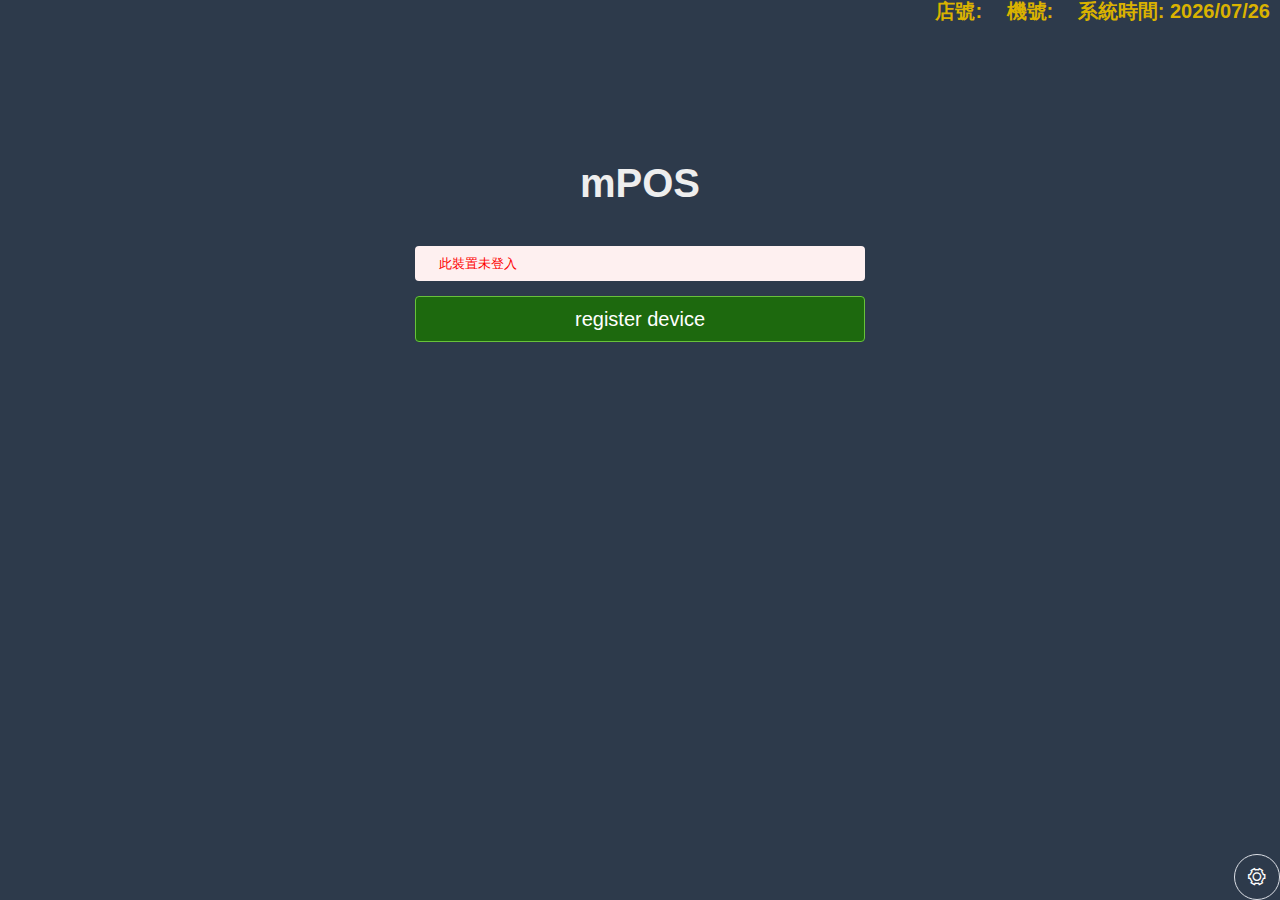
==== index.html @ 268c235b "demo" ====
<!DOCTYPE html><html><head><meta charset=utf-8><meta http-equiv=X-UA-Compatible content="IE=edge,chrome=1"><meta name=viewport content="width=device-width,initial-scale=1,maximum-scale=1,user-scalable=no"><meta name=apple-mobile-web-app-capable content=yes><!--[if IE]><link rel="icon" href="favicon.ico"><![endif]--><title>TK3C MPOS</title><link href=static/css/chunk-libs.3dfb7769.css rel=stylesheet><link href=static/css/app.c32b060f.css rel=stylesheet><link rel=icon type=image/png sizes=32x32 href=img/icons/favicon-32x32.png><link rel=icon type=image/png sizes=16x16 href=img/icons/favicon-16x16.png><link rel=manifest href=manifest.json><meta name=theme-color content=#F8E71C><meta name=apple-mobile-web-app-capable content=no><meta name=apple-mobile-web-app-status-bar-style content=default><meta name=apple-mobile-web-app-title content="TK3C MPOS"><link rel=apple-touch-icon href=img/icons/apple-touch-icon-152x152.png><link rel=mask-icon href=img/icons/safari-pinned-tab.svg color=#F8E71C><meta name=msapplication-TileImage content=img/icons/msapplication-icon-144x144.png><meta name=msapplication-TileColor content=#000000></head><body><noscript><strong>We're sorry but TK3C MPOS doesn't work properly without JavaScript enabled. Please enable it to continue.</strong></noscript><div id=app></div><script src=static/js/chunk-elementUI.c408955e.js></script><script src=static/js/chunk-libs.82a804ca.js></script><script>(function(e){function n(n){for(var r,c,o=n[0],f=n[1],i=n[2],l=0,d=[];l<o.length;l++)c=o[l],u[c]&&d.push(u[c][0]),u[c]=0;for(r in f)Object.prototype.hasOwnProperty.call(f,r)&&(e[r]=f[r]);h&&h(n);while(d.length)d.shift()();return a.push.apply(a,i||[]),t()}function t(){for(var e,n=0;n<a.length;n++){for(var t=a[n],r=!0,c=1;c<t.length;c++){var o=t[c];0!==u[o]&&(r=!1)}r&&(a.splice(n--,1),e=f(f.s=t[0]))}return e}var r={},c={runtime:0},u={runtime:0},a=[];function o(e){return f.p+"static/js/"+({}[e]||e)+"."+{"chunk-1e8ed4be":"908877ef","chunk-2d0c972d":"7851d808","chunk-2d0cf320":"bdb2e9e8","chunk-3f40731a":"87a28462","chunk-6bc7cb07":"488c88ab","chunk-2f77253a":"667ce3bc","chunk-83af99f8":"3a888f91","chunk-6e2d60a3":"780af828","chunk-7b13abc5":"57fc0758","chunk-816f40c0":"589bf404","chunk-a32311b6":"ce398736"}[e]+".js"}function f(n){if(r[n])return r[n].exports;var t=r[n]={i:n,l:!1,exports:{}};return e[n].call(t.exports,t,t.exports,f),t.l=!0,t.exports}f.e=function(e){var n=[],t={"chunk-1e8ed4be":1,"chunk-3f40731a":1,"chunk-2f77253a":1,"chunk-83af99f8":1,"chunk-6e2d60a3":1,"chunk-7b13abc5":1,"chunk-816f40c0":1,"chunk-a32311b6":1};c[e]?n.push(c[e]):0!==c[e]&&t[e]&&n.push(c[e]=new Promise((function(n,t){for(var r="static/css/"+({}[e]||e)+"."+{"chunk-1e8ed4be":"e9c444e3","chunk-2d0c972d":"31d6cfe0","chunk-2d0cf320":"31d6cfe0","chunk-3f40731a":"48b7a02b","chunk-6bc7cb07":"31d6cfe0","chunk-2f77253a":"f7015b2d","chunk-83af99f8":"bd5e86aa","chunk-6e2d60a3":"e1b397c4","chunk-7b13abc5":"ceae7b92","chunk-816f40c0":"244c1237","chunk-a32311b6":"8e192983"}[e]+".css",u=f.p+r,a=document.getElementsByTagName("link"),o=0;o<a.length;o++){var i=a[o],l=i.getAttribute("data-href")||i.getAttribute("href");if("stylesheet"===i.rel&&(l===r||l===u))return n()}var d=document.getElementsByTagName("style");for(o=0;o<d.length;o++){i=d[o],l=i.getAttribute("data-href");if(l===r||l===u)return n()}var h=document.createElement("link");h.rel="stylesheet",h.type="text/css",h.onload=n,h.onerror=function(n){var r=n&&n.target&&n.target.src||u,a=new Error("Loading CSS chunk "+e+" failed.\n("+r+")");a.code="CSS_CHUNK_LOAD_FAILED",a.request=r,delete c[e],h.parentNode.removeChild(h),t(a)},h.href=u;var s=document.getElementsByTagName("head")[0];s.appendChild(h)})).then((function(){c[e]=0})));var r=u[e];if(0!==r)if(r)n.push(r[2]);else{var a=new Promise((function(n,t){r=u[e]=[n,t]}));n.push(r[2]=a);var i,l=document.createElement("script");l.charset="utf-8",l.timeout=120,f.nc&&l.setAttribute("nonce",f.nc),l.src=o(e),i=function(n){l.onerror=l.onload=null,clearTimeout(d);var t=u[e];if(0!==t){if(t){var r=n&&("load"===n.type?"missing":n.type),c=n&&n.target&&n.target.src,a=new Error("Loading chunk "+e+" failed.\n("+r+": "+c+")");a.type=r,a.request=c,t[1](a)}u[e]=void 0}};var d=setTimeout((function(){i({type:"timeout",target:l})}),12e4);l.onerror=l.onload=i,document.head.appendChild(l)}return Promise.all(n)},f.m=e,f.c=r,f.d=function(e,n,t){f.o(e,n)||Object.defineProperty(e,n,{enumerable:!0,get:t})},f.r=function(e){"undefined"!==typeof Symbol&&Symbol.toStringTag&&Object.defineProperty(e,Symbol.toStringTag,{value:"Module"}),Object.defineProperty(e,"__esModule",{value:!0})},f.t=function(e,n){if(1&n&&(e=f(e)),8&n)return e;if(4&n&&"object"===typeof e&&e&&e.__esModule)return e;var t=Object.create(null);if(f.r(t),Object.defineProperty(t,"default",{enumerable:!0,value:e}),2&n&&"string"!=typeof e)for(var r in e)f.d(t,r,function(n){return e[n]}.bind(null,r));return t},f.n=function(e){var n=e&&e.__esModule?function(){return e["default"]}:function(){return e};return f.d(n,"a",n),n},f.o=function(e,n){return Object.prototype.hasOwnProperty.call(e,n)},f.p="",f.oe=function(e){throw console.error(e),e};var i=window["webpackJsonp"]=window["webpackJsonp"]||[],l=i.push.bind(i);i.push=n,i=i.slice();for(var d=0;d<i.length;d++)n(i[d]);var h=l;t()})([]);</script><script src=static/js/app.5f40a90c.js></script></body></html>
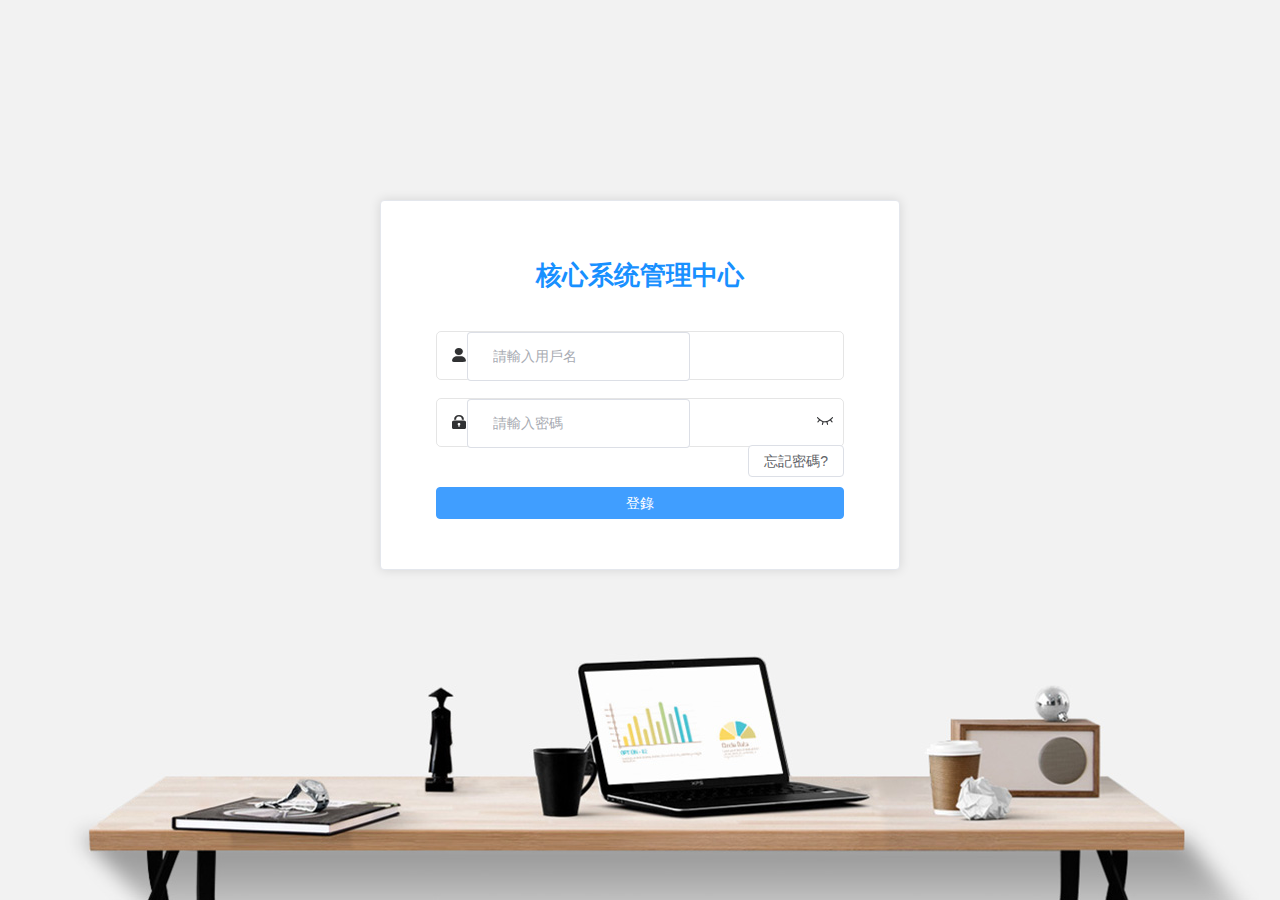
==== commit 3936b226: "no message" ====
--- a/index.html
+++ b/index.html
@@ -1 +1,20 @@
-<!DOCTYPE html><html><head><meta charset=utf-8><meta http-equiv=X-UA-Compatible content="IE=edge,chrome=1"><meta name=viewport content="width=device-width,initial-scale=1,maximum-scale=1,user-scalable=no"><meta name=apple-mobile-web-app-capable content=yes><!--[if IE]><link rel="icon" href="favicon.ico"><![endif]--><title>TK3C MPOS</title><link href=static/css/chunk-libs.3dfb7769.css rel=stylesheet><link href=static/css/app.c32b060f.css rel=stylesheet><link rel=icon type=image/png sizes=32x32 href=img/icons/favicon-32x32.png><link rel=icon type=image/png sizes=16x16 href=img/icons/favicon-16x16.png><link rel=manifest href=manifest.json><meta name=theme-color content=#F8E71C><meta name=apple-mobile-web-app-capable content=no><meta name=apple-mobile-web-app-status-bar-style content=default><meta name=apple-mobile-web-app-title content="TK3C MPOS"><link rel=apple-touch-icon href=img/icons/apple-touch-icon-152x152.png><link rel=mask-icon href=img/icons/safari-pinned-tab.svg color=#F8E71C><meta name=msapplication-TileImage content=img/icons/msapplication-icon-144x144.png><meta name=msapplication-TileColor content=#000000></head><body><noscript><strong>We're sorry but TK3C MPOS doesn't work properly without JavaScript enabled. Please enable it to continue.</strong></noscript><div id=app></div><script src=static/js/chunk-elementUI.c408955e.js></script><script src=static/js/chunk-libs.82a804ca.js></script><script>(function(e){function n(n){for(var r,c,o=n[0],f=n[1],i=n[2],l=0,d=[];l<o.length;l++)c=o[l],u[c]&&d.push(u[c][0]),u[c]=0;for(r in f)Object.prototype.hasOwnProperty.call(f,r)&&(e[r]=f[r]);h&&h(n);while(d.length)d.shift()();return a.push.apply(a,i||[]),t()}function t(){for(var e,n=0;n<a.length;n++){for(var t=a[n],r=!0,c=1;c<t.length;c++){var o=t[c];0!==u[o]&&(r=!1)}r&&(a.splice(n--,1),e=f(f.s=t[0]))}return e}var r={},c={runtime:0},u={runtime:0},a=[];function o(e){return f.p+"static/js/"+({}[e]||e)+"."+{"chunk-1e8ed4be":"908877ef","chunk-2d0c972d":"7851d808","chunk-2d0cf320":"bdb2e9e8","chunk-3f40731a":"87a28462","chunk-6bc7cb07":"488c88ab","chunk-2f77253a":"667ce3bc","chunk-83af99f8":"3a888f91","chunk-6e2d60a3":"780af828","chunk-7b13abc5":"57fc0758","chunk-816f40c0":"589bf404","chunk-a32311b6":"ce398736"}[e]+".js"}function f(n){if(r[n])return r[n].exports;var t=r[n]={i:n,l:!1,exports:{}};return e[n].call(t.exports,t,t.exports,f),t.l=!0,t.exports}f.e=function(e){var n=[],t={"chunk-1e8ed4be":1,"chunk-3f40731a":1,"chunk-2f77253a":1,"chunk-83af99f8":1,"chunk-6e2d60a3":1,"chunk-7b13abc5":1,"chunk-816f40c0":1,"chunk-a32311b6":1};c[e]?n.push(c[e]):0!==c[e]&&t[e]&&n.push(c[e]=new Promise((function(n,t){for(var r="static/css/"+({}[e]||e)+"."+{"chunk-1e8ed4be":"e9c444e3","chunk-2d0c972d":"31d6cfe0","chunk-2d0cf320":"31d6cfe0","chunk-3f40731a":"48b7a02b","chunk-6bc7cb07":"31d6cfe0","chunk-2f77253a":"f7015b2d","chunk-83af99f8":"bd5e86aa","chunk-6e2d60a3":"e1b397c4","chunk-7b13abc5":"ceae7b92","chunk-816f40c0":"244c1237","chunk-a32311b6":"8e192983"}[e]+".css",u=f.p+r,a=document.getElementsByTagName("link"),o=0;o<a.length;o++){var i=a[o],l=i.getAttribute("data-href")||i.getAttribute("href");if("stylesheet"===i.rel&&(l===r||l===u))return n()}var d=document.getElementsByTagName("style");for(o=0;o<d.length;o++){i=d[o],l=i.getAttribute("data-href");if(l===r||l===u)return n()}var h=document.createElement("link");h.rel="stylesheet",h.type="text/css",h.onload=n,h.onerror=function(n){var r=n&&n.target&&n.target.src||u,a=new Error("Loading CSS chunk "+e+" failed.\n("+r+")");a.code="CSS_CHUNK_LOAD_FAILED",a.request=r,delete c[e],h.parentNode.removeChild(h),t(a)},h.href=u;var s=document.getElementsByTagName("head")[0];s.appendChild(h)})).then((function(){c[e]=0})));var r=u[e];if(0!==r)if(r)n.push(r[2]);else{var a=new Promise((function(n,t){r=u[e]=[n,t]}));n.push(r[2]=a);var i,l=document.createElement("script");l.charset="utf-8",l.timeout=120,f.nc&&l.setAttribute("nonce",f.nc),l.src=o(e),i=function(n){l.onerror=l.onload=null,clearTimeout(d);var t=u[e];if(0!==t){if(t){var r=n&&("load"===n.type?"missing":n.type),c=n&&n.target&&n.target.src,a=new Error("Loading chunk "+e+" failed.\n("+r+": "+c+")");a.type=r,a.request=c,t[1](a)}u[e]=void 0}};var d=setTimeout((function(){i({type:"timeout",target:l})}),12e4);l.onerror=l.onload=i,document.head.appendChild(l)}return Promise.all(n)},f.m=e,f.c=r,f.d=function(e,n,t){f.o(e,n)||Object.defineProperty(e,n,{enumerable:!0,get:t})},f.r=function(e){"undefined"!==typeof Symbol&&Symbol.toStringTag&&Object.defineProperty(e,Symbol.toStringTag,{value:"Module"}),Object.defineProperty(e,"__esModule",{value:!0})},f.t=function(e,n){if(1&n&&(e=f(e)),8&n)return e;if(4&n&&"object"===typeof e&&e&&e.__esModule)return e;var t=Object.create(null);if(f.r(t),Object.defineProperty(t,"default",{enumerable:!0,value:e}),2&n&&"string"!=typeof e)for(var r in e)f.d(t,r,function(n){return e[n]}.bind(null,r));return t},f.n=function(e){var n=e&&e.__esModule?function(){return e["default"]}:function(){return e};return f.d(n,"a",n),n},f.o=function(e,n){return Object.prototype.hasOwnProperty.call(e,n)},f.p="",f.oe=function(e){throw console.error(e),e};var i=window["webpackJsonp"]=window["webpackJsonp"]||[],l=i.push.bind(i);i.push=n,i=i.slice();for(var d=0;d<i.length;d++)n(i[d]);var h=l;t()})([]);</script><script src=static/js/app.5f40a90c.js></script></body></html>+<!DOCTYPE html>
+<html lang="en">
+
+<head>
+  <meta charset="UTF-8" />
+  <!--<link rel="icon" href="/a2logo-header.svg" />-->
+  <meta name="viewport" content="width=device-width, initial-scale=1.0" />
+  <title>loadnin-admin-new</title>
+  <script type="module" crossorigin src="/assets/index.902c86f0.js"></script>
+  <link rel="modulepreload" href="/assets/vendor.f4efebb8.js">
+  <link rel="stylesheet" href="/assets/vendor.1799870c.css">
+  <link rel="stylesheet" href="/assets/index.bd991da4.css">
+</head>
+
+<body>
+  <div id="app"></div>
+  
+</body>
+
+</html>--- a/assets/vendor.1799870c.css
+++ b/assets/vendor.1799870c.css
@@ -0,0 +1 @@
+@-webkit-keyframes JQzoomIn-71bb3e72{0%{opacity:0;-webkit-transform:scale3d(.3,.3,.3);transform:scale3d(.3,.3,.3)}50%{opacity:1}}@keyframes JQzoomIn-71bb3e72{0%{opacity:0;-webkit-transform:scale3d(.3,.3,.3);transform:scale3d(.3,.3,.3)}50%{opacity:1}}.JQ-zoomIn[data-v-71bb3e72]{-webkit-animation-name:JQzoomIn-71bb3e72;animation-name:JQzoomIn-71bb3e72}.JQ-masklayer[data-v-71bb3e72]{position:fixed;left:0;top:0;width:100%;height:100%;z-index:12;background-color:#0009;-webkit-animation-duration:.6s;animation-duration:.6s;-webkit-animation-fill-mode:both;animation-fill-mode:both}.JQ-masklayer__slot[data-v-71bb3e72]{display:flex;align-items:center;justify-content:center;height:100%;color:#fff}.JQ-transparent[data-v-71bb3e72]{background:transparent}
--- a/assets/index.bd991da4.css
+++ b/assets/index.bd991da4.css
@@ -0,0 +1 @@
+.app-main[data-v-1fefe2aa]{padding:10px;position:relative;overflow:hidden}.show-tag-view[data-v-1fefe2aa]{height:calc(100vh - 53px)!important}.fixed-header+.app-main[data-v-1fefe2aa]{padding-top:50px}.el-popup-parent--hidden .fixed-header{padding-right:15px}.app-breadcrumb.el-breadcrumb[data-v-3713f3c6]{display:inline-block;font-size:14px;line-height:50px;margin-left:8px}.app-breadcrumb.el-breadcrumb .no-redirect[data-v-3713f3c6]{color:#97a8be;cursor:text}.hamburger[data-v-7097bf7e]{display:inline-block;vertical-align:middle;width:20px;height:20px}.hamburger.is-active[data-v-7097bf7e]{transform:rotate(180deg)}.screenfull-svg[data-v-1bf4a934]{display:inline-block;cursor:pointer;fill:#5a5e66;width:20px;height:20px;vertical-align:10px}.title{font-size:14px}.el-badge__content.is-fixed{position:absolute;top:10px!important;right:10px;-webkit-transform:translateY(-50%) translateX(100%);transform:translateY(-50%) translate(100%)}.el-drawer{line-height:10px!important}.navbar[data-v-4b51cf7c]{height:50px;overflow:hidden;position:relative;background:#fff;box-shadow:0 1px 4px #00152914}.navbar .hamburger-container[data-v-4b51cf7c]{line-height:46px;height:100%;float:left;cursor:pointer;transition:background .3s;-webkit-tap-highlight-color:transparent}.navbar .hamburger-container[data-v-4b51cf7c]:hover{background:rgba(0,0,0,.025)}.navbar .breadcrumb-container[data-v-4b51cf7c]{float:left}.navbar .right-menu[data-v-4b51cf7c]{float:right;height:100%;line-height:50px}.navbar .right-menu[data-v-4b51cf7c]:focus{outline:none}.navbar .right-menu .right-menu-item[data-v-4b51cf7c]{display:inline-block;padding:0 10px;height:100%;font-size:18px;color:#5a5e66;vertical-align:text-bottom}.navbar .right-menu .right-menu-item.hover-effect[data-v-4b51cf7c]{cursor:pointer;transition:background .3s}.navbar .right-menu .right-menu-item.hover-effect[data-v-4b51cf7c]:hover{background:rgba(0,0,0,.025)}.navbar .right-menu .avatar-container[data-v-4b51cf7c]{margin-right:30px}.navbar .right-menu .avatar-container .avatar-wrapper[data-v-4b51cf7c]{margin-top:12px;position:relative}.navbar .right-menu .avatar-container .avatar-wrapper .user-avatar[data-v-4b51cf7c]{cursor:pointer;width:25px;height:25px;border-radius:10px}.navbar .right-menu .avatar-container .avatar-wrapper .el-icon-caret-bottom[data-v-4b51cf7c]{cursor:pointer;position:absolute;right:-20px;top:20px;font-size:12px}.tags-view-container[data-v-27ec3583]{height:32px;width:100%;background:#fff;border-bottom:1px solid #d8dce5;box-shadow:0 1px 3px #0000001f,0 0 3px #0000000a}.tags-view-container .tags-view-wrapper .tags-view-item[data-v-27ec3583]{display:inline-block;position:relative;cursor:pointer;height:27px;line-height:26px;border:1px solid #d8dce5;color:#495060;background:#fff;padding:0 8px;font-size:12px;margin-left:5px;margin-top:3px}.tags-view-container .tags-view-wrapper .tags-view-item[data-v-27ec3583]:first-of-type{margin-left:10px}.tags-view-container .tags-view-wrapper .tags-view-item[data-v-27ec3583]:last-of-type{margin-right:15px}.tags-view-container .tags-view-wrapper .tags-view-item.active[data-v-27ec3583]{background-color:#044da8;color:#fff;border-color:#044da8}.tags-view-container .tags-view-wrapper .tags-view-item.active[data-v-27ec3583]:before{content:"";background:#fff;display:inline-block;width:8px;height:8px;border-radius:50%;position:relative;margin-right:2px}.tags-view-container .contextmenu[data-v-27ec3583]{margin:0;background:#fff;z-index:3000;position:absolute;list-style-type:none;padding:5px 0;border-radius:4px;font-size:12px;font-weight:400;color:#333;box-shadow:2px 2px 3px #0000004d}.tags-view-container .contextmenu li[data-v-27ec3583]{margin:0;padding:7px 16px;cursor:pointer}.tags-view-container .contextmenu li[data-v-27ec3583]:hover{background:#eee}.tags-view-wrapper .tags-view-item{border-radius:3px}.tags-view-wrapper .tags-view-item .el-icon-close{border-radius:6px;width:12px;height:12px;transition:all .3s cubic-bezier(.645,.045,.355,1);transform-origin:100% 50%;vertical-align:-2px}.tags-view-wrapper .tags-view-item .el-icon-close:hover{background-color:#b4bccc;color:#fff}.sidebarLogoFade-enter-active[data-v-70312abb]{transition:opacity 1.5s}.sidebarLogoFade-enter[data-v-70312abb],.sidebarLogoFade-leave-to[data-v-70312abb]{opacity:0}.sidebar-logo-container[data-v-70312abb]{position:relative;width:100%;height:50px;line-height:50px;background:#2b2f3a;text-align:center;overflow:hidden}.sidebar-logo-container .sidebar-logo-link[data-v-70312abb]{height:100%;width:100%}.sidebar-logo-container .sidebar-logo-link .sidebar-logo[data-v-70312abb]{width:32px;height:32px;vertical-align:middle;margin-right:12px}.sidebar-logo-container .sidebar-logo-link .sidebar-title[data-v-70312abb]{display:inline-block;margin:0;color:#fff;font-weight:600;line-height:50px;font-size:18px;font-family:Avenir,Helvetica Neue,Arial,Helvetica,sans-serif;vertical-align:middle}.sidebar-logo-container.collapse .sidebar-logo[data-v-70312abb]{margin-right:0}.sub-el-icon[data-v-75ede6bf]{color:currentColor;width:1em;height:1em}:export{menuText:#bfcbd9;menuActiveText:#409eff;subMenuActiveText:#f4f4f5;menuBg:#304156;menuHover:#263445;subMenuBg:#1f2d3d;subMenuHover:#001528;sideBarWidth:210px}.lock-container[data-v-3c634023]{min-height:100%;width:100%;overflow:hidden;background-image:url(/assets/lock-back.908d4a42.jpg);background-repeat:no-repeat;background-size:100% 100%;-moz-background-size:100% 100%}.lock-container .lock-form[data-v-3c634023]{position:relative;width:520px;max-width:100%;padding:300px 35px 0;margin:0 auto;overflow:hidden}.lock-container .lock-form .title[data-v-3c634023]{color:#fff;font-size:22px;font-weight:700}.header[data-v-68b29a1a]{width:100%;padding:0 10px;box-sizing:border-box;background:#fff;display:flex;border-bottom:1px solid #d8dce5;box-shadow:0 1px 3px #0000001f,0 0 3px #0000000a}.el-form-item[data-v-68b29a1a]{margin:10px 10px 10px 0!important}.formBox form[data-v-68b29a1a]{min-width:1240px}.hamburger-container[data-v-68b29a1a]{line-height:46px;height:100%;float:left;cursor:pointer;transition:"background" .3s;-webkit-tap-highlight-color:transparent}.hamburger-container[data-v-68b29a1a]:hover{background:rgba(0,0,0,.025)}[data-v-0a8a09b4]:export{menuText:#bfcbd9;menuActiveText:#409eff;subMenuActiveText:#f4f4f5;menuBg:#304156;menuHover:#263445;subMenuBg:#1f2d3d;subMenuHover:#001528;sideBarWidth:210px}.app-wrapper[data-v-0a8a09b4]{position:relative;height:100%;width:100%}.app-wrapper[data-v-0a8a09b4]:after{content:"";display:table;clear:both}.app-wrapper.mobile.openSidebar[data-v-0a8a09b4]{position:fixed;top:0}.drawer-bg[data-v-0a8a09b4]{background:#000;opacity:.3;width:100%;top:0;height:100%;position:absolute;z-index:999}.fixed-header[data-v-0a8a09b4]{position:fixed;top:0;right:0;z-index:9;width:calc(100% - 210px);transition:width .28s}.hideSidebar .fixed-header[data-v-0a8a09b4]{width:calc(100% - 54px)}.mobile .fixed-header[data-v-0a8a09b4]{width:100%}/*! normalize.css v8.0.1 | MIT License | github.com/necolas/normalize.css */html{line-height:1.15;-webkit-text-size-adjust:100%}body{margin:0}main{display:block}h1{font-size:2em;margin:.67em 0}hr{box-sizing:content-box;height:0;overflow:visible}pre{font-family:monospace,monospace;font-size:1em}a{background-color:transparent}abbr[title]{border-bottom:none;text-decoration:underline;text-decoration:underline dotted}b,strong{font-weight:bolder}code,kbd,samp{font-family:monospace,monospace;font-size:1em}small{font-size:80%}sub,sup{font-size:75%;line-height:0;position:relative;vertical-align:baseline}sub{bottom:-.25em}sup{top:-.5em}img{border-style:none}button,input,optgroup,select,textarea{font-family:inherit;font-size:100%;line-height:1.15;margin:0}button,input{overflow:visible}button,select{text-transform:none}button,[type=button],[type=reset],[type=submit]{-webkit-appearance:button}button::-moz-focus-inner,[type=button]::-moz-focus-inner,[type=reset]::-moz-focus-inner,[type=submit]::-moz-focus-inner{border-style:none;padding:0}button:-moz-focusring,[type=button]:-moz-focusring,[type=reset]:-moz-focusring,[type=submit]:-moz-focusring{outline:1px dotted ButtonText}fieldset{padding:.35em .75em .625em}legend{box-sizing:border-box;color:inherit;display:table;max-width:100%;padding:0;white-space:normal}progress{vertical-align:baseline}textarea{overflow:auto}[type=checkbox],[type=radio]{box-sizing:border-box;padding:0}[type=number]::-webkit-inner-spin-button,[type=number]::-webkit-outer-spin-button{height:auto}[type=search]{-webkit-appearance:textfield;outline-offset:-2px}[type=search]::-webkit-search-decoration{-webkit-appearance:none}::-webkit-file-upload-button{-webkit-appearance:button;font:inherit}details{display:block}summary{display:list-item}template{display:none}[hidden]{display:none}#nprogress{pointer-events:none}#nprogress .bar{background:#29d;position:fixed;z-index:1031;top:0;left:0;width:100%;height:2px}#nprogress .peg{display:block;position:absolute;right:0px;width:100px;height:100%;box-shadow:0 0 10px #29d,0 0 5px #29d;opacity:1;-webkit-transform:rotate(3deg) translate(0px,-4px);-ms-transform:rotate(3deg) translate(0px,-4px);transform:rotate(3deg) translateY(-4px)}#nprogress .spinner{display:block;position:fixed;z-index:1031;top:15px;right:15px}#nprogress .spinner-icon{width:18px;height:18px;box-sizing:border-box;border:solid 2px transparent;border-top-color:#29d;border-left-color:#29d;border-radius:50%;-webkit-animation:nprogress-spinner .4s linear infinite;animation:nprogress-spinner .4s linear infinite}.nprogress-custom-parent{overflow:hidden;position:relative}.nprogress-custom-parent #nprogress .spinner,.nprogress-custom-parent #nprogress .bar{position:absolute}@-webkit-keyframes nprogress-spinner{0%{-webkit-transform:rotate(0deg)}to{-webkit-transform:rotate(360deg)}}@keyframes nprogress-spinner{0%{transform:rotate(0)}to{transform:rotate(360deg)}}:export{menuText:#bfcbd9;menuActiveText:#409eff;subMenuActiveText:#f4f4f5;menuBg:#304156;menuHover:#263445;subMenuBg:#1f2d3d;subMenuHover:#001528;sideBarWidth:210px}.fade-enter-active,.fade-leave-active{transition:opacity .28s}.fade-enter,.fade-leave-active{opacity:0}.fade-transform-leave-active,.fade-transform-enter-active{transition:all .5s}.fade-transform-enter{opacity:0;transform:translate(-30px)}.fade-transform-leave-to{opacity:0;transform:translate(30px)}.breadcrumb-enter-active,.breadcrumb-leave-active{transition:all .5s}.breadcrumb-enter,.breadcrumb-leave-active{opacity:0;transform:translate(20px)}.breadcrumb-move{transition:all .5s}.breadcrumb-leave-active{position:absolute}#app .main-container{min-height:100%;transition:margin-left .28s;margin-left:210px;position:relative}#app .sidebar-container{transition:width .28s;width:210px!important;background-color:#304156;height:100%;position:fixed;font-size:0px;top:0;bottom:0;left:0;z-index:1001;overflow:hidden}#app .sidebar-container .horizontal-collapse-transition{transition:0s width ease-in-out,0s padding-left ease-in-out,0s padding-right ease-in-out}#app .sidebar-container .scrollbar-wrapper{overflow-x:hidden!important}#app .sidebar-container .el-scrollbar__bar.is-vertical{right:0px}#app .sidebar-container .el-scrollbar{height:100%}#app .sidebar-container.has-logo .el-scrollbar{height:calc(100% - 50px)}#app .sidebar-container .is-horizontal{display:none}#app .sidebar-container a{display:inline-block;width:100%;overflow:hidden}#app .sidebar-container .svg-icon{margin-right:16px}#app .sidebar-container .sub-el-icon{margin-right:12px;margin-left:-5px}#app .sidebar-container .el-menu{border:none;height:100%;width:100%!important}#app .sidebar-container .submenu-title-noDropdown:hover,#app .sidebar-container .el-submenu__title:hover{background-color:#263445!important}#app .sidebar-container .is-active>.el-submenu__title{color:#f4f4f5!important}#app .sidebar-container .nest-menu .el-submenu>.el-submenu__title,#app .sidebar-container .el-submenu .el-menu-item{min-width:210px!important;background-color:#1f2d3d!important}#app .sidebar-container .nest-menu .el-submenu>.el-submenu__title:hover,#app .sidebar-container .el-submenu .el-menu-item:hover{background-color:#001528!important}#app .hideSidebar .sidebar-container{width:54px!important}#app .hideSidebar .main-container{margin-left:54px}#app .hideSidebar .submenu-title-noDropdown{padding:0 0 0 20px!important;position:relative}#app .hideSidebar .el-submenu{overflow:hidden}#app .hideSidebar .el-submenu>.el-submenu__title{padding:0!important}#app .hideSidebar .el-submenu>.el-submenu__title .svg-icon{margin-left:20px}#app .hideSidebar .el-submenu>.el-submenu__title .sub-el-icon{margin-left:19px}#app .hideSidebar .el-submenu>.el-submenu__title .el-submenu__icon-arrow{display:none}#app .hideSidebar .el-menu--collapse .menu-title{height:0;width:0;overflow:hidden;visibility:hidden;display:inline-block}#app .el-menu--collapse .el-menu .el-submenu{min-width:210px!important}#app .el-menu-item .el-menu-tooltip__trigger{padding:20px 0 0 20px}#app .mobile .main-container{margin-left:0}#app .mobile .sidebar-container{transition:transform .28s;width:210px!important}#app .mobile.hideSidebar .sidebar-container{pointer-events:none;transition-duration:.3s;transform:translate(-210px)}#app .withoutAnimation .main-container,#app .withoutAnimation .sidebar-container{transition:none}.el-menu--vertical>.el-menu .svg-icon{margin-right:16px}.el-menu--vertical>.el-menu .sub-el-icon{margin-right:12px;margin-left:-5px}.el-menu--vertical .nest-menu .el-submenu>.el-submenu__title:hover,.el-menu--vertical .el-menu-item:hover{background-color:#263445!important}.el-menu--vertical>.el-menu--popup{max-height:100vh;overflow-y:auto}.el-menu--vertical>.el-menu--popup::-webkit-scrollbar-track-piece{background:#d3dce6}.el-menu--vertical>.el-menu--popup::-webkit-scrollbar{width:6px}.el-menu--vertical>.el-menu--popup::-webkit-scrollbar-thumb{background:#99a9bf;border-radius:20px}.marginTop10{margin-top:10px}.aTable th{background-color:#73b5fa!important;font-weight:900;color:#fff;font-size:18px}.aTable .row td{background-color:#f5f7fa!important}body{height:100%;-moz-osx-font-smoothing:grayscale;-webkit-font-smoothing:antialiased;text-rendering:optimizeLegibility;font-family:Helvetica Neue,Helvetica,PingFang SC,Hiragino Sans GB,Microsoft YaHei,Arial,sans-serif}label{font-weight:700}html{height:100%;box-sizing:border-box}#app{height:100%}*,*:before,*:after{box-sizing:inherit}a:focus,a:active{outline:none}a,a:focus,a:hover{cursor:pointer;color:inherit;text-decoration:none}div:focus{outline:none}.clearfix:after{visibility:hidden;display:block;font-size:0;content:" ";clear:both;height:0}.app-container{padding:20px}.cust-content{border:1px solid #eee;overflow:hidden;padding:0!important;margin:10px 0;display:flex;display:-webkit-flex;flex-flow:row wrap;flex:1}.cust-content .cust-prop{display:flex;display:-webkit-flex;align-items:center;justify-content:center;color:#666;min-height:35px;font-size:13px;font-weight:700;border-right:1px solid #eee;border-bottom:1px solid #eee;background-color:#f9f9f9;padding:10px}.cust-content .cust-info{display:flex;display:-webkit-flex;align-items:center;text-align:left;color:#666;font-size:13px;min-height:35px;border-right:1px solid #eee;border-bottom:1px solid #eee;padding:10px}:root{--el-color-white:#ffffff;--el-color-black:#000000;--el-color-primary-rgb:64,158,255;--el-color-success-rgb:103,194,58;--el-color-warning-rgb:230,162,60;--el-color-danger-rgb:245,108,108;--el-color-error-rgb:245,108,108;--el-color-info-rgb:144,147,153;--el-font-size-extra-large:20px;--el-font-size-large:18px;--el-font-size-medium:16px;--el-font-size-base:14px;--el-font-size-small:13px;--el-font-size-extra-small:12px;--el-font-family:"Helvetica Neue",Helvetica,"PingFang SC","Hiragino Sans GB","Microsoft YaHei","\5fae\8f6f\96c5\9ed1",Arial,sans-serif;--el-font-weight-primary:500;--el-font-line-height-primary:24px;--el-index-normal:1;--el-index-top:1000;--el-index-popper:2000;--el-border-radius-base:4px;--el-border-radius-small:2px;--el-border-radius-round:20px;--el-border-radius-circle:100%;--el-transition-duration:.3s;--el-transition-duration-fast:.2s;--el-transition-function-ease-in-out-bezier:cubic-bezier(.645, .045, .355, 1);--el-transition-function-fast-bezier:cubic-bezier(.23, 1, .32, 1);--el-transition-all:all var(--el-transition-duration) var(--el-transition-function-ease-in-out-bezier);--el-transition-fade:opacity var(--el-transition-duration) var(--el-transition-function-fast-bezier);--el-transition-md-fade:transform var(--el-transition-duration) var(--el-transition-function-fast-bezier),opacity var(--el-transition-duration) var(--el-transition-function-fast-bezier);--el-transition-fade-linear:opacity var(--el-transition-duration-fast) linear;--el-transition-border:border-color var(--el-transition-duration-fast) var(--el-transition-function-ease-in-out-bezier);--el-transition-box-shadow:box-shadow var(--el-transition-duration-fast) var(--el-transition-function-ease-in-out-bezier);--el-transition-color:color var(--el-transition-duration-fast) var(--el-transition-function-ease-in-out-bezier);--el-component-size-large:40px;--el-component-size:32px;--el-component-size-small:24px}:root{color-scheme:light;--el-color-white:#ffffff;--el-color-black:#000000;--el-color-primary:#409eff;--el-color-primary-light-3:#79bbff;--el-color-primary-light-5:#a0cfff;--el-color-primary-light-7:#c6e2ff;--el-color-primary-light-8:#d9ecff;--el-color-primary-light-9:#ecf5ff;--el-color-primary-dark-2:#337ecc;--el-color-success:#67c23a;--el-color-success-light-3:#95d475;--el-color-success-light-5:#b3e19d;--el-color-success-light-7:#d1edc4;--el-color-success-light-8:#e1f3d8;--el-color-success-light-9:#f0f9eb;--el-color-success-dark-2:#529b2e;--el-color-warning:#e6a23c;--el-color-warning-light-3:#eebe77;--el-color-warning-light-5:#f3d19e;--el-color-warning-light-7:#f8e3c5;--el-color-warning-light-8:#faecd8;--el-color-warning-light-9:#fdf6ec;--el-color-warning-dark-2:#b88230;--el-color-danger:#f56c6c;--el-color-danger-light-3:#f89898;--el-color-danger-light-5:#fab6b6;--el-color-danger-light-7:#fcd3d3;--el-color-danger-light-8:#fde2e2;--el-color-danger-light-9:#fef0f0;--el-color-danger-dark-2:#c45656;--el-color-error:#f56c6c;--el-color-error-light-3:#f89898;--el-color-error-light-5:#fab6b6;--el-color-error-light-7:#fcd3d3;--el-color-error-light-8:#fde2e2;--el-color-error-light-9:#fef0f0;--el-color-error-dark-2:#c45656;--el-color-info:#909399;--el-color-info-light-3:#b1b3b8;--el-color-info-light-5:#c8c9cc;--el-color-info-light-7:#dedfe0;--el-color-info-light-8:#e9e9eb;--el-color-info-light-9:#f4f4f5;--el-color-info-dark-2:#73767a;--el-bg-color:#ffffff;--el-bg-color-page:#f2f3f5;--el-bg-color-overlay:#ffffff;--el-text-color-primary:#303133;--el-text-color-regular:#606266;--el-text-color-secondary:#909399;--el-text-color-placeholder:#a8abb2;--el-text-color-disabled:#c0c4cc;--el-border-color:#dcdfe6;--el-border-color-light:#e4e7ed;--el-border-color-lighter:#ebeef5;--el-border-color-extra-light:#f2f6fc;--el-border-color-dark:#d4d7de;--el-border-color-darker:#cdd0d6;--el-fill-color:#f0f2f5;--el-fill-color-light:#f5f7fa;--el-fill-color-lighter:#fafafa;--el-fill-color-extra-light:#fafcff;--el-fill-color-dark:#ebedf0;--el-fill-color-darker:#e6e8eb;--el-fill-color-blank:#ffffff;--el-box-shadow:0px 12px 32px 4px rgba(0, 0, 0, .04),0px 8px 20px rgba(0, 0, 0, .08);--el-box-shadow-light:0px 0px 12px rgba(0, 0, 0, .12);--el-box-shadow-lighter:0px 0px 6px rgba(0, 0, 0, .12);--el-box-shadow-dark:0px 16px 48px 16px rgba(0, 0, 0, .08),0px 12px 32px rgba(0, 0, 0, .12),0px 8px 16px -8px rgba(0, 0, 0, .16);--el-disabled-bg-color:var(--el-fill-color-light);--el-disabled-text-color:var(--el-text-color-placeholder);--el-disabled-border-color:var(--el-border-color-light);--el-overlay-color:rgba(0, 0, 0, .8);--el-overlay-color-light:rgba(0, 0, 0, .7);--el-overlay-color-lighter:rgba(0, 0, 0, .5);--el-mask-color:rgba(255, 255, 255, .9);--el-mask-color-extra-light:rgba(255, 255, 255, .3);--el-border-width:1px;--el-border-style:solid;--el-border-color-hover:var(--el-text-color-disabled);--el-border:var(--el-border-width) var(--el-border-style) var(--el-border-color);--el-svg-monochrome-grey:var(--el-border-color)}.fade-in-linear-enter-active,.fade-in-linear-leave-active{transition:var(--el-transition-fade-linear)}.fade-in-linear-enter-from,.fade-in-linear-leave-to{opacity:0}.el-fade-in-linear-enter-active,.el-fade-in-linear-leave-active{transition:var(--el-transition-fade-linear)}.el-fade-in-linear-enter-from,.el-fade-in-linear-leave-to{opacity:0}.el-fade-in-enter-active,.el-fade-in-leave-active{transition:all var(--el-transition-duration) cubic-bezier(.55,0,.1,1)}.el-fade-in-enter-from,.el-fade-in-leave-active{opacity:0}.el-zoom-in-center-enter-active,.el-zoom-in-center-leave-active{transition:all var(--el-transition-duration) cubic-bezier(.55,0,.1,1)}.el-zoom-in-center-enter-from,.el-zoom-in-center-leave-active{opacity:0;transform:scaleX(0)}.el-zoom-in-top-enter-active,.el-zoom-in-top-leave-active{opacity:1;transform:scaleY(1);transition:var(--el-transition-md-fade);transform-origin:center top}.el-zoom-in-top-enter-active[data-popper-placement^=top],.el-zoom-in-top-leave-active[data-popper-placement^=top]{transform-origin:center bottom}.el-zoom-in-top-enter-from,.el-zoom-in-top-leave-active{opacity:0;transform:scaleY(0)}.el-zoom-in-bottom-enter-active,.el-zoom-in-bottom-leave-active{opacity:1;transform:scaleY(1);transition:var(--el-transition-md-fade);transform-origin:center bottom}.el-zoom-in-bottom-enter-from,.el-zoom-in-bottom-leave-active{opacity:0;transform:scaleY(0)}.el-zoom-in-left-enter-active,.el-zoom-in-left-leave-active{opacity:1;transform:scale(1);transition:var(--el-transition-md-fade);transform-origin:top left}.el-zoom-in-left-enter-from,.el-zoom-in-left-leave-active{opacity:0;transform:scale(.45)}.collapse-transition{transition:var(--el-transition-duration) height ease-in-out,var(--el-transition-duration) padding-top ease-in-out,var(--el-transition-duration) padding-bottom ease-in-out}.el-collapse-transition-enter-active,.el-collapse-transition-leave-active{transition:var(--el-transition-duration) max-height ease-in-out,var(--el-transition-duration) padding-top ease-in-out,var(--el-transition-duration) padding-bottom ease-in-out}.horizontal-collapse-transition{transition:var(--el-transition-duration) width ease-in-out,var(--el-transition-duration) padding-left ease-in-out,var(--el-transition-duration) padding-right ease-in-out}.el-list-enter-active,.el-list-leave-active{transition:all 1s}.el-list-enter-from,.el-list-leave-to{opacity:0;transform:translateY(-30px)}.el-list-leave-active{position:absolute!important}.el-opacity-transition{transition:opacity var(--el-transition-duration) cubic-bezier(.55,0,.1,1)}.el-icon-loading{animation:rotating 2s linear infinite}.el-icon--right{margin-left:5px}.el-icon--left{margin-right:5px}@keyframes rotating{0%{transform:rotate(0)}to{transform:rotate(360deg)}}.el-icon{--color:inherit;height:1em;width:1em;line-height:1em;display:inline-flex;justify-content:center;align-items:center;position:relative;fill:currentColor;color:var(--color);font-size:inherit}.el-icon.is-loading{animation:rotating 2s linear infinite}.el-icon svg{height:1em;width:1em}.el-affix--fixed{position:fixed}.el-alert{--el-alert-padding:8px 16px;--el-alert-border-radius-base:var(--el-border-radius-base);--el-alert-title-font-size:13px;--el-alert-description-font-size:12px;--el-alert-close-font-size:12px;--el-alert-close-customed-font-size:13px;--el-alert-icon-size:16px;--el-alert-icon-large-size:28px;width:100%;padding:var(--el-alert-padding);margin:0;box-sizing:border-box;border-radius:var(--el-alert-border-radius-base);position:relative;background-color:var(--el-color-white);overflow:hidden;opacity:1;display:flex;align-items:center;transition:opacity var(--el-transition-duration-fast)}.el-alert.is-light .el-alert__close-btn{color:var(--el-text-color-placeholder)}.el-alert.is-dark .el-alert__close-btn,.el-alert.is-dark .el-alert__description{color:var(--el-color-white)}.el-alert.is-center{justify-content:center}.el-alert--success{--el-alert-bg-color:var(--el-color-success-light-9)}.el-alert--success.is-light{background-color:var(--el-alert-bg-color);color:var(--el-color-success)}.el-alert--success.is-light .el-alert__description{color:var(--el-color-success)}.el-alert--success.is-dark{background-color:var(--el-color-success);color:var(--el-color-white)}.el-alert--info{--el-alert-bg-color:var(--el-color-info-light-9)}.el-alert--info.is-light{background-color:var(--el-alert-bg-color);color:var(--el-color-info)}.el-alert--info.is-light .el-alert__description{color:var(--el-color-info)}.el-alert--info.is-dark{background-color:var(--el-color-info);color:var(--el-color-white)}.el-alert--warning{--el-alert-bg-color:var(--el-color-warning-light-9)}.el-alert--warning.is-light{background-color:var(--el-alert-bg-color);color:var(--el-color-warning)}.el-alert--warning.is-light .el-alert__description{color:var(--el-color-warning)}.el-alert--warning.is-dark{background-color:var(--el-color-warning);color:var(--el-color-white)}.el-alert--error{--el-alert-bg-color:var(--el-color-error-light-9)}.el-alert--error.is-light{background-color:var(--el-alert-bg-color);color:var(--el-color-error)}.el-alert--error.is-light .el-alert__description{color:var(--el-color-error)}.el-alert--error.is-dark{background-color:var(--el-color-error);color:var(--el-color-white)}.el-alert__content{display:table-cell;padding:0 8px}.el-alert .el-alert__icon{font-size:var(--el-alert-icon-size);width:var(--el-alert-icon-size)}.el-alert .el-alert__icon.is-big{font-size:var(--el-alert-icon-large-size);width:var(--el-alert-icon-large-size)}.el-alert__title{font-size:var(--el-alert-title-font-size);line-height:18px;vertical-align:text-top}.el-alert__title.is-bold{font-weight:700}.el-alert .el-alert__description{font-size:var(--el-alert-description-font-size);margin:5px 0 0}.el-alert .el-alert__close-btn{font-size:var(--el-alert-close-font-size);opacity:1;position:absolute;top:12px;right:15px;cursor:pointer}.el-alert .el-alert__close-btn.is-customed{font-style:normal;font-size:var(--el-alert-close-customed-font-size);top:9px}.el-alert-fade-enter-from,.el-alert-fade-leave-active{opacity:0}.el-aside{overflow:auto;box-sizing:border-box;flex-shrink:0;width:var(--el-aside-width,300px)}.el-autocomplete{position:relative;display:inline-block}.el-autocomplete__popper.el-popper[role=tooltip]{background:var(--el-bg-color-overlay);border:1px solid var(--el-border-color-light);box-shadow:var(--el-box-shadow-light)}.el-autocomplete__popper.el-popper[role=tooltip] .el-popper__arrow:before{border:1px solid var(--el-border-color-light)}.el-autocomplete__popper.el-popper[role=tooltip][data-popper-placement^=top] .el-popper__arrow:before{border-top-color:transparent;border-left-color:transparent}.el-autocomplete__popper.el-popper[role=tooltip][data-popper-placement^=bottom] .el-popper__arrow:before{border-bottom-color:transparent;border-right-color:transparent}.el-autocomplete__popper.el-popper[role=tooltip][data-popper-placement^=left] .el-popper__arrow:before{border-left-color:transparent;border-bottom-color:transparent}.el-autocomplete__popper.el-popper[role=tooltip][data-popper-placement^=right] .el-popper__arrow:before{border-right-color:transparent;border-top-color:transparent}.el-autocomplete-suggestion{border-radius:var(--el-border-radius-base);box-sizing:border-box}.el-autocomplete-suggestion__wrap{max-height:280px;padding:10px 0;box-sizing:border-box}.el-autocomplete-suggestion__list{margin:0;padding:0}.el-autocomplete-suggestion li{padding:0 20px;margin:0;line-height:34px;cursor:pointer;color:var(--el-text-color-regular);font-size:var(--el-font-size-base);list-style:none;text-align:left;white-space:nowrap;overflow:hidden;text-overflow:ellipsis}.el-autocomplete-suggestion li:hover,.el-autocomplete-suggestion li.highlighted{background-color:var(--el-fill-color-light)}.el-autocomplete-suggestion li.divider{margin-top:6px;border-top:1px solid var(--el-color-black)}.el-autocomplete-suggestion li.divider:last-child{margin-bottom:-6px}.el-autocomplete-suggestion.is-loading li{text-align:center;height:100px;line-height:100px;font-size:20px;color:var(--el-text-color-secondary)}.el-autocomplete-suggestion.is-loading li:after{display:inline-block;content:"";height:100%;vertical-align:middle}.el-autocomplete-suggestion.is-loading li:hover{background-color:var(--el-bg-color-overlay)}.el-autocomplete-suggestion.is-loading .el-icon-loading{vertical-align:middle}.el-avatar{--el-avatar-text-color:var(--el-color-white);--el-avatar-bg-color:var(--el-text-color-disabled);--el-avatar-text-size:14px;--el-avatar-icon-size:18px;--el-avatar-border-radius:var(--el-border-radius-base);--el-avatar-size-large:56px;--el-avatar-size-small:24px;--el-avatar-size:40px;display:inline-flex;justify-content:center;align-items:center;box-sizing:border-box;text-align:center;overflow:hidden;color:var(--el-avatar-text-color);background:var(--el-avatar-bg-color);width:var(--el-avatar-size);height:var(--el-avatar-size);font-size:var(--el-avatar-text-size)}.el-avatar>img{display:block;height:100%}.el-avatar--circle{border-radius:50%}.el-avatar--square{border-radius:var(--el-avatar-border-radius)}.el-avatar--icon{font-size:var(--el-avatar-icon-size)}.el-avatar--small{--el-avatar-size:24px}.el-avatar--large{--el-avatar-size:56px}.el-backtop{--el-backtop-bg-color:var(--el-bg-color-overlay);--el-backtop-text-color:var(--el-color-primary);--el-backtop-hover-bg-color:var(--el-border-color-extra-light);position:fixed;background-color:var(--el-backtop-bg-color);width:40px;height:40px;border-radius:50%;color:var(--el-backtop-text-color);display:flex;align-items:center;justify-content:center;font-size:20px;box-shadow:var(--el-box-shadow-lighter);cursor:pointer;z-index:5}.el-backtop:hover{background-color:var(--el-backtop-hover-bg-color)}.el-backtop__icon{font-size:20px}.el-badge{--el-badge-bg-color:var(--el-color-danger);--el-badge-radius:10px;--el-badge-font-size:12px;--el-badge-padding:6px;--el-badge-size:18px;position:relative;vertical-align:middle;display:inline-block}.el-badge__content{background-color:var(--el-badge-bg-color);border-radius:var(--el-badge-radius);color:var(--el-color-white);display:inline-flex;justify-content:center;align-items:center;font-size:var(--el-badge-font-size);height:var(--el-badge-size);padding:0 var(--el-badge-padding);white-space:nowrap;border:1px solid var(--el-bg-color)}.el-badge__content.is-fixed{position:absolute;top:0;right:calc(1px + var(--el-badge-size)/ 2);transform:translateY(-50%) translate(100%)}.el-badge__content.is-fixed.is-dot{right:5px}.el-badge__content.is-dot{height:8px;width:8px;padding:0;right:0;border-radius:50%}.el-badge__content--primary{background-color:var(--el-color-primary)}.el-badge__content--success{background-color:var(--el-color-success)}.el-badge__content--warning{background-color:var(--el-color-warning)}.el-badge__content--info{background-color:var(--el-color-info)}.el-badge__content--danger{background-color:var(--el-color-danger)}.el-breadcrumb{font-size:14px;line-height:1}.el-breadcrumb:after,.el-breadcrumb:before{display:table;content:""}.el-breadcrumb:after{clear:both}.el-breadcrumb__separator{margin:0 9px;font-weight:700;color:var(--el-text-color-placeholder)}.el-breadcrumb__separator.el-icon{margin:0 6px;font-weight:400}.el-breadcrumb__separator.el-icon svg{vertical-align:middle}.el-breadcrumb__item{float:left;display:flex;align-items:center}.el-breadcrumb__inner{color:var(--el-text-color-regular)}.el-breadcrumb__inner a,.el-breadcrumb__inner.is-link{font-weight:700;text-decoration:none;transition:var(--el-transition-color);color:var(--el-text-color-primary)}.el-breadcrumb__inner a:hover,.el-breadcrumb__inner.is-link:hover{color:var(--el-color-primary);cursor:pointer}.el-breadcrumb__item:last-child .el-breadcrumb__inner,.el-breadcrumb__item:last-child .el-breadcrumb__inner a,.el-breadcrumb__item:last-child .el-breadcrumb__inner a:hover,.el-breadcrumb__item:last-child .el-breadcrumb__inner:hover{font-weight:400;color:var(--el-text-color-regular);cursor:text}.el-breadcrumb__item:last-child .el-breadcrumb__separator{display:none}.el-button-group{display:inline-block;vertical-align:middle}.el-button-group:after,.el-button-group:before{display:table;content:""}.el-button-group:after{clear:both}.el-button-group>.el-button{float:left;position:relative}.el-button-group>.el-button+.el-button{margin-left:0}.el-button-group>.el-button:first-child{border-top-right-radius:0;border-bottom-right-radius:0}.el-button-group>.el-button:last-child{border-top-left-radius:0;border-bottom-left-radius:0}.el-button-group>.el-button:first-child:last-child{border-top-right-radius:var(--el-border-radius-base);border-bottom-right-radius:var(--el-border-radius-base);border-top-left-radius:var(--el-border-radius-base);border-bottom-left-radius:var(--el-border-radius-base)}.el-button-group>.el-button:first-child:last-child.is-round{border-radius:var(--el-border-radius-round)}.el-button-group>.el-button:first-child:last-child.is-circle{border-radius:50%}.el-button-group>.el-button:not(:first-child):not(:last-child){border-radius:0}.el-button-group>.el-button:not(:last-child){margin-right:-1px}.el-button-group>.el-button:active,.el-button-group>.el-button:focus,.el-button-group>.el-button:hover{z-index:1}.el-button-group>.el-button.is-active{z-index:1}.el-button-group>.el-dropdown>.el-button{border-top-left-radius:0;border-bottom-left-radius:0;border-left-color:var(--el-button-divide-border-color)}.el-button-group .el-button--primary:first-child{border-right-color:var(--el-button-divide-border-color)}.el-button-group .el-button--primary:last-child{border-left-color:var(--el-button-divide-border-color)}.el-button-group .el-button--primary:not(:first-child):not(:last-child){border-left-color:var(--el-button-divide-border-color);border-right-color:var(--el-button-divide-border-color)}.el-button-group .el-button--success:first-child{border-right-color:var(--el-button-divide-border-color)}.el-button-group .el-button--success:last-child{border-left-color:var(--el-button-divide-border-color)}.el-button-group .el-button--success:not(:first-child):not(:last-child){border-left-color:var(--el-button-divide-border-color);border-right-color:var(--el-button-divide-border-color)}.el-button-group .el-button--warning:first-child{border-right-color:var(--el-button-divide-border-color)}.el-button-group .el-button--warning:last-child{border-left-color:var(--el-button-divide-border-color)}.el-button-group .el-button--warning:not(:first-child):not(:last-child){border-left-color:var(--el-button-divide-border-color);border-right-color:var(--el-button-divide-border-color)}.el-button-group .el-button--danger:first-child{border-right-color:var(--el-button-divide-border-color)}.el-button-group .el-button--danger:last-child{border-left-color:var(--el-button-divide-border-color)}.el-button-group .el-button--danger:not(:first-child):not(:last-child){border-left-color:var(--el-button-divide-border-color);border-right-color:var(--el-button-divide-border-color)}.el-button-group .el-button--info:first-child{border-right-color:var(--el-button-divide-border-color)}.el-button-group .el-button--info:last-child{border-left-color:var(--el-button-divide-border-color)}.el-button-group .el-button--info:not(:first-child):not(:last-child){border-left-color:var(--el-button-divide-border-color);border-right-color:var(--el-button-divide-border-color)}.el-button{--el-button-font-weight:var(--el-font-weight-primary);--el-button-border-color:var(--el-border-color);--el-button-bg-color:var(--el-fill-color-blank);--el-button-text-color:var(--el-text-color-regular);--el-button-disabled-text-color:var(--el-disabled-text-color);--el-button-disabled-bg-color:var(--el-fill-color-blank);--el-button-disabled-border-color:var(--el-border-color-light);--el-button-divide-border-color:rgba(255, 255, 255, .5);--el-button-hover-text-color:var(--el-color-primary);--el-button-hover-bg-color:var(--el-color-primary-light-9);--el-button-hover-border-color:var(--el-color-primary-light-7);--el-button-active-text-color:var(--el-button-hover-text-color);--el-button-active-border-color:var(--el-color-primary);--el-button-active-bg-color:var(--el-button-hover-bg-color)}.el-button{display:inline-flex;justify-content:center;align-items:center;line-height:1;height:32px;white-space:nowrap;cursor:pointer;color:var(--el-button-text-color);text-align:center;box-sizing:border-box;outline:0;transition:.1s;font-weight:var(--el-button-font-weight);-webkit-user-select:none;user-select:none;vertical-align:middle;-webkit-appearance:none;padding:8px 15px;font-size:var(--el-font-size-base);border-radius:var(--el-border-radius-base)}.el-button:not(.is-text){background-color:var(--el-button-bg-color);border:var(--el-border);border-color:var(--el-button-border-color)}.el-button:not(.is-text):focus,.el-button:not(.is-text):hover{color:var(--el-button-hover-text-color);border-color:var(--el-button-hover-border-color);background-color:var(--el-button-hover-bg-color);outline:0}.el-button:not(.is-text):active{color:var(--el-button-active-text-color);border-color:var(--el-button-active-border-color);background-color:var(--el-button-active-bg-color);outline:0}.el-button>span{display:inline-flex;align-items:center}.el-button+.el-button{margin-left:12px}.el-button.is-round{padding:8px 15px}.el-button::-moz-focus-inner{border:0}.el-button [class*=el-icon]+span{margin-left:6px}.el-button [class*=el-icon] svg{vertical-align:bottom}.el-button.is-plain{--el-button-hover-text-color:var(--el-color-primary);--el-button-hover-bg-color:var(--el-fill-color-blank);--el-button-hover-border-color:var(--el-color-primary)}.el-button.is-active{color:var(--el-button-active-text-color);border-color:var(--el-button-active-border-color);background-color:var(--el-button-active-bg-color);outline:0}.el-button.is-disabled,.el-button.is-disabled:focus,.el-button.is-disabled:hover{color:var(--el-button-disabled-text-color);cursor:not-allowed;background-image:none;background-color:var(--el-button-disabled-bg-color);border-color:var(--el-button-disabled-border-color)}.el-button.is-loading{position:relative;pointer-events:none}.el-button.is-loading:before{z-index:1;pointer-events:none;content:"";position:absolute;left:-1px;top:-1px;right:-1px;bottom:-1px;border-radius:inherit;background-color:var(--el-mask-color-extra-light)}.el-button.is-round{border-radius:var(--el-border-radius-round)}.el-button.is-circle{border-radius:50%;padding:8px}.el-button.is-text{color:var(--el-button-text-color);border:0 solid transparent;background-color:transparent}.el-button.is-text.is-disabled{color:var(--el-button-disabled-text-color);background-color:transparent!important}.el-button.is-text:not(.is-disabled):focus,.el-button.is-text:not(.is-disabled):hover{background-color:var(--el-fill-color-light)}.el-button.is-text:not(.is-disabled):active{background-color:var(--el-fill-color)}.el-button.is-text:not(.is-disabled).is-has-bg{background-color:var(--el-fill-color-light)}.el-button.is-text:not(.is-disabled).is-has-bg:hover{background-color:var(--el-fill-color)}.el-button.is-text:not(.is-disabled).is-has-bg:active{background-color:var(--el-fill-color-dark)}.el-button__text--expand{letter-spacing:.3em;margin-right:-.3em}.el-button--primary{--el-button-text-color:var(--el-color-white);--el-button-bg-color:var(--el-color-primary);--el-button-border-color:var(--el-color-primary);--el-button-hover-text-color:var(--el-color-white);--el-button-hover-bg-color:var(--el-color-primary-light-3);--el-button-hover-border-color:var(--el-color-primary-light-3);--el-button-active-bg-color:var(--el-color-primary-dark-2);--el-button-active-border-color:var(--el-color-primary-dark-2);--el-button-disabled-text-color:var(--el-color-white);--el-button-disabled-bg-color:var(--el-color-primary-light-5);--el-button-disabled-border-color:var(--el-color-primary-light-5)}.el-button--primary.is-plain,.el-button--primary.is-text{--el-button-text-color:var(--el-color-primary);--el-button-bg-color:var(--el-color-primary-light-9);--el-button-border-color:var(--el-color-primary-light-5);--el-button-hover-text-color:var(--el-color-white);--el-button-hover-bg-color:var(--el-color-primary);--el-button-hover-border-color:var(--el-color-primary);--el-button-active-text-color:var(--el-color-white)}.el-button--primary.is-plain.is-disabled,.el-button--primary.is-plain.is-disabled:active,.el-button--primary.is-plain.is-disabled:focus,.el-button--primary.is-plain.is-disabled:hover,.el-button--primary.is-text.is-disabled,.el-button--primary.is-text.is-disabled:active,.el-button--primary.is-text.is-disabled:focus,.el-button--primary.is-text.is-disabled:hover{color:var(--el-color-primary-light-5);background-color:var(--el-color-primary-light-9);border-color:var(--el-color-primary-light-8)}.el-button--success{--el-button-text-color:var(--el-color-white);--el-button-bg-color:var(--el-color-success);--el-button-border-color:var(--el-color-success);--el-button-hover-text-color:var(--el-color-white);--el-button-hover-bg-color:var(--el-color-success-light-3);--el-button-hover-border-color:var(--el-color-success-light-3);--el-button-active-bg-color:var(--el-color-success-dark-2);--el-button-active-border-color:var(--el-color-success-dark-2);--el-button-disabled-text-color:var(--el-color-white);--el-button-disabled-bg-color:var(--el-color-success-light-5);--el-button-disabled-border-color:var(--el-color-success-light-5)}.el-button--success.is-plain,.el-button--success.is-text{--el-button-text-color:var(--el-color-success);--el-button-bg-color:var(--el-color-success-light-9);--el-button-border-color:var(--el-color-success-light-5);--el-button-hover-text-color:var(--el-color-white);--el-button-hover-bg-color:var(--el-color-success);--el-button-hover-border-color:var(--el-color-success);--el-button-active-text-color:var(--el-color-white)}.el-button--success.is-plain.is-disabled,.el-button--success.is-plain.is-disabled:active,.el-button--success.is-plain.is-disabled:focus,.el-button--success.is-plain.is-disabled:hover,.el-button--success.is-text.is-disabled,.el-button--success.is-text.is-disabled:active,.el-button--success.is-text.is-disabled:focus,.el-button--success.is-text.is-disabled:hover{color:var(--el-color-success-light-5);background-color:var(--el-color-success-light-9);border-color:var(--el-color-success-light-8)}.el-button--warning{--el-button-text-color:var(--el-color-white);--el-button-bg-color:var(--el-color-warning);--el-button-border-color:var(--el-color-warning);--el-button-hover-text-color:var(--el-color-white);--el-button-hover-bg-color:var(--el-color-warning-light-3);--el-button-hover-border-color:var(--el-color-warning-light-3);--el-button-active-bg-color:var(--el-color-warning-dark-2);--el-button-active-border-color:var(--el-color-warning-dark-2);--el-button-disabled-text-color:var(--el-color-white);--el-button-disabled-bg-color:var(--el-color-warning-light-5);--el-button-disabled-border-color:var(--el-color-warning-light-5)}.el-button--warning.is-plain,.el-button--warning.is-text{--el-button-text-color:var(--el-color-warning);--el-button-bg-color:var(--el-color-warning-light-9);--el-button-border-color:var(--el-color-warning-light-5);--el-button-hover-text-color:var(--el-color-white);--el-button-hover-bg-color:var(--el-color-warning);--el-button-hover-border-color:var(--el-color-warning);--el-button-active-text-color:var(--el-color-white)}.el-button--warning.is-plain.is-disabled,.el-button--warning.is-plain.is-disabled:active,.el-button--warning.is-plain.is-disabled:focus,.el-button--warning.is-plain.is-disabled:hover,.el-button--warning.is-text.is-disabled,.el-button--warning.is-text.is-disabled:active,.el-button--warning.is-text.is-disabled:focus,.el-button--warning.is-text.is-disabled:hover{color:var(--el-color-warning-light-5);background-color:var(--el-color-warning-light-9);border-color:var(--el-color-warning-light-8)}.el-button--danger{--el-button-text-color:var(--el-color-white);--el-button-bg-color:var(--el-color-danger);--el-button-border-color:var(--el-color-danger);--el-button-hover-text-color:var(--el-color-white);--el-button-hover-bg-color:var(--el-color-danger-light-3);--el-button-hover-border-color:var(--el-color-danger-light-3);--el-button-active-bg-color:var(--el-color-danger-dark-2);--el-button-active-border-color:var(--el-color-danger-dark-2);--el-button-disabled-text-color:var(--el-color-white);--el-button-disabled-bg-color:var(--el-color-danger-light-5);--el-button-disabled-border-color:var(--el-color-danger-light-5)}.el-button--danger.is-plain,.el-button--danger.is-text{--el-button-text-color:var(--el-color-danger);--el-button-bg-color:var(--el-color-danger-light-9);--el-button-border-color:var(--el-color-danger-light-5);--el-button-hover-text-color:var(--el-color-white);--el-button-hover-bg-color:var(--el-color-danger);--el-button-hover-border-color:var(--el-color-danger);--el-button-active-text-color:var(--el-color-white)}.el-button--danger.is-plain.is-disabled,.el-button--danger.is-plain.is-disabled:active,.el-button--danger.is-plain.is-disabled:focus,.el-button--danger.is-plain.is-disabled:hover,.el-button--danger.is-text.is-disabled,.el-button--danger.is-text.is-disabled:active,.el-button--danger.is-text.is-disabled:focus,.el-button--danger.is-text.is-disabled:hover{color:var(--el-color-danger-light-5);background-color:var(--el-color-danger-light-9);border-color:var(--el-color-danger-light-8)}.el-button--info{--el-button-text-color:var(--el-color-white);--el-button-bg-color:var(--el-color-info);--el-button-border-color:var(--el-color-info);--el-button-hover-text-color:var(--el-color-white);--el-button-hover-bg-color:var(--el-color-info-light-3);--el-button-hover-border-color:var(--el-color-info-light-3);--el-button-active-bg-color:var(--el-color-info-dark-2);--el-button-active-border-color:var(--el-color-info-dark-2);--el-button-disabled-text-color:var(--el-color-white);--el-button-disabled-bg-color:var(--el-color-info-light-5);--el-button-disabled-border-color:var(--el-color-info-light-5)}.el-button--info.is-plain,.el-button--info.is-text{--el-button-text-color:var(--el-color-info);--el-button-bg-color:var(--el-color-info-light-9);--el-button-border-color:var(--el-color-info-light-5);--el-button-hover-text-color:var(--el-color-white);--el-button-hover-bg-color:var(--el-color-info);--el-button-hover-border-color:var(--el-color-info);--el-button-active-text-color:var(--el-color-white)}.el-button--info.is-plain.is-disabled,.el-button--info.is-plain.is-disabled:active,.el-button--info.is-plain.is-disabled:focus,.el-button--info.is-plain.is-disabled:hover,.el-button--info.is-text.is-disabled,.el-button--info.is-text.is-disabled:active,.el-button--info.is-text.is-disabled:focus,.el-button--info.is-text.is-disabled:hover{color:var(--el-color-info-light-5);background-color:var(--el-color-info-light-9);border-color:var(--el-color-info-light-8)}.el-button--large{--el-button-size:40px;height:var(--el-button-size);padding:12px 19px;font-size:var(--el-font-size-base);border-radius:var(--el-border-radius-base)}.el-button--large [class*=el-icon]+span{margin-left:8px}.el-button--large.is-round{padding:12px 19px}.el-button--large.is-circle{width:var(--el-button-size);padding:12px}.el-button--small{--el-button-size:24px;height:var(--el-button-size);padding:5px 11px;font-size:12px;border-radius:calc(var(--el-border-radius-base) - 1px)}.el-button--small [class*=el-icon]+span{margin-left:4px}.el-button--small.is-round{padding:5px 11px}.el-button--small.is-circle{width:var(--el-button-size);padding:5px}.el-calendar{--el-calendar-border:var(--el-table-border, 1px solid var(--el-border-color-lighter));--el-calendar-header-border-bottom:var(--el-calendar-border);--el-calendar-selected-bg-color:var(--el-color-primary-light-9);--el-calendar-cell-width:85px;background-color:var(--el-fill-color-blank)}.el-calendar__header{display:flex;justify-content:space-between;padding:12px 20px;border-bottom:var(--el-calendar-header-border-bottom)}.el-calendar__title{color:var(--el-text-color);align-self:center}.el-calendar__body{padding:12px 20px 35px}.el-calendar-table{table-layout:fixed;width:100%}.el-calendar-table thead th{padding:12px 0;color:var(--el-text-color-regular);font-weight:400}.el-calendar-table:not(.is-range) td.next,.el-calendar-table:not(.is-range) td.prev{color:var(--el-text-color-placeholder)}.el-calendar-table td{border-bottom:var(--el-calendar-border);border-right:var(--el-calendar-border);vertical-align:top;transition:background-color var(--el-transition-duration-fast) ease}.el-calendar-table td.is-selected{background-color:var(--el-calendar-selected-bg-color)}.el-calendar-table td.is-today{color:var(--el-color-primary)}.el-calendar-table tr:first-child td{border-top:var(--el-calendar-border)}.el-calendar-table tr td:first-child{border-left:var(--el-calendar-border)}.el-calendar-table tr.el-calendar-table__row--hide-border td{border-top:none}.el-calendar-table .el-calendar-day{box-sizing:border-box;padding:8px;height:var(--el-calendar-cell-width)}.el-calendar-table .el-calendar-day:hover{cursor:pointer;background-color:var(--el-calendar-selected-bg-color)}.el-card{--el-card-border-color:var(--el-border-color-light);--el-card-border-radius:4px;--el-card-padding:20px;--el-card-bg-color:var(--el-fill-color-blank)}.el-card{border-radius:var(--el-card-border-radius);border:1px solid var(--el-card-border-color);background-color:var(--el-card-bg-color);overflow:hidden;color:var(--el-text-color-primary);transition:var(--el-transition-duration)}.el-card.is-always-shadow{box-shadow:var(--el-box-shadow-light)}.el-card.is-hover-shadow:focus,.el-card.is-hover-shadow:hover{box-shadow:var(--el-box-shadow-light)}.el-card__header{padding:calc(var(--el-card-padding) - 2px) var(--el-card-padding);border-bottom:1px solid var(--el-card-border-color);box-sizing:border-box}.el-card__body{padding:var(--el-card-padding)}.el-carousel__item{position:absolute;top:0;left:0;width:100%;height:100%;display:inline-block;overflow:hidden;z-index:calc(var(--el-index-normal) - 1)}.el-carousel__item.is-active{z-index:calc(var(--el-index-normal) - 1)}.el-carousel__item.is-animating{transition:transform .4s ease-in-out}.el-carousel__item--card{width:50%;transition:transform .4s ease-in-out}.el-carousel__item--card.is-in-stage{cursor:pointer;z-index:var(--el-index-normal)}.el-carousel__item--card.is-in-stage.is-hover .el-carousel__mask,.el-carousel__item--card.is-in-stage:hover .el-carousel__mask{opacity:.12}.el-carousel__item--card.is-active{z-index:calc(var(--el-index-normal) + 1)}.el-carousel__mask{position:absolute;width:100%;height:100%;top:0;left:0;background-color:var(--el-color-white);opacity:.24;transition:var(--el-transition-duration-fast)}.el-carousel{--el-carousel-arrow-font-size:12px;--el-carousel-arrow-size:36px;--el-carousel-arrow-background:rgba(31, 45, 61, .11);--el-carousel-arrow-hover-background:rgba(31, 45, 61, .23);--el-carousel-indicator-width:30px;--el-carousel-indicator-height:2px;--el-carousel-indicator-padding-horizontal:4px;--el-carousel-indicator-padding-vertical:12px;--el-carousel-indicator-out-color:var(--el-border-color-hover);position:relative}.el-carousel--horizontal{overflow-x:hidden}.el-carousel--vertical{overflow-y:hidden}.el-carousel__container{position:relative;height:300px}.el-carousel__arrow{border:none;outline:0;padding:0;margin:0;height:var(--el-carousel-arrow-size);width:var(--el-carousel-arrow-size);cursor:pointer;transition:var(--el-transition-duration);border-radius:50%;background-color:var(--el-carousel-arrow-background);color:#fff;position:absolute;top:50%;z-index:10;transform:translateY(-50%);text-align:center;font-size:var(--el-carousel-arrow-font-size);display:inline-flex;justify-content:center;align-items:center}.el-carousel__arrow--left{left:16px}.el-carousel__arrow--right{right:16px}.el-carousel__arrow:hover{background-color:var(--el-carousel-arrow-hover-background)}.el-carousel__arrow i{cursor:pointer}.el-carousel__indicators{position:absolute;list-style:none;margin:0;padding:0;z-index:calc(var(--el-index-normal) + 1)}.el-carousel__indicators--horizontal{bottom:0;left:50%;transform:translate(-50%)}.el-carousel__indicators--vertical{right:0;top:50%;transform:translateY(-50%)}.el-carousel__indicators--outside{bottom:calc(var(--el-carousel-indicator-height) + var(--el-carousel-indicator-padding-vertical) * 2);text-align:center;position:static;transform:none}.el-carousel__indicators--outside .el-carousel__indicator:hover button{opacity:.64}.el-carousel__indicators--outside button{background-color:var(--el-carousel-indicator-out-color);opacity:.24}.el-carousel__indicators--labels{left:0;right:0;transform:none;text-align:center}.el-carousel__indicators--labels .el-carousel__button{height:auto;width:auto;padding:2px 18px;font-size:12px}.el-carousel__indicators--labels .el-carousel__indicator{padding:6px 4px}.el-carousel__indicator{background-color:transparent;cursor:pointer}.el-carousel__indicator:hover button{opacity:.72}.el-carousel__indicator--horizontal{display:inline-block;padding:var(--el-carousel-indicator-padding-vertical) var(--el-carousel-indicator-padding-horizontal)}.el-carousel__indicator--vertical{padding:var(--el-carousel-indicator-padding-horizontal) var(--el-carousel-indicator-padding-vertical)}.el-carousel__indicator--vertical .el-carousel__button{width:var(--el-carousel-indicator-height);height:calc(var(--el-carousel-indicator-width)/ 2)}.el-carousel__indicator.is-active button{opacity:1}.el-carousel__button{display:block;opacity:.48;width:var(--el-carousel-indicator-width);height:var(--el-carousel-indicator-height);background-color:#fff;border:none;outline:0;padding:0;margin:0;cursor:pointer;transition:var(--el-transition-duration)}.carousel-arrow-left-enter-from,.carousel-arrow-left-leave-active{transform:translateY(-50%) translate(-10px);opacity:0}.carousel-arrow-right-enter-from,.carousel-arrow-right-leave-active{transform:translateY(-50%) translate(10px);opacity:0}.el-cascader-panel{--el-cascader-menu-text-color:var(--el-text-color-regular);--el-cascader-menu-selected-text-color:var(--el-color-primary);--el-cascader-menu-fill:var(--el-bg-color-overlay);--el-cascader-menu-font-size:var(--el-font-size-base);--el-cascader-menu-radius:var(--el-border-radius-base);--el-cascader-menu-border:solid 1px var(--el-border-color-light);--el-cascader-menu-shadow:var(--el-box-shadow-light);--el-cascader-node-background-hover:var(--el-fill-color-light);--el-cascader-node-color-disabled:var(--el-text-color-placeholder);--el-cascader-color-empty:var(--el-text-color-placeholder);--el-cascader-tag-background:var(--el-fill-color)}.el-cascader-panel{display:flex;border-radius:var(--el-cascader-menu-radius);font-size:var(--el-cascader-menu-font-size)}.el-cascader-panel.is-bordered{border:var(--el-cascader-menu-border);border-radius:var(--el-cascader-menu-radius)}.el-cascader-menu{min-width:180px;box-sizing:border-box;color:var(--el-cascader-menu-text-color);border-right:var(--el-cascader-menu-border)}.el-cascader-menu:last-child{border-right:none}.el-cascader-menu:last-child .el-cascader-node{padding-right:20px}.el-cascader-menu__wrap.el-scrollbar__wrap{height:204px}.el-cascader-menu__list{position:relative;min-height:100%;margin:0;padding:6px 0;list-style:none;box-sizing:border-box}.el-cascader-menu__hover-zone{position:absolute;top:0;left:0;width:100%;height:100%;pointer-events:none}.el-cascader-menu__empty-text{position:absolute;top:50%;left:50%;transform:translate(-50%,-50%);display:flex;align-items:center;color:var(--el-cascader-color-empty)}.el-cascader-menu__empty-text .is-loading{margin-right:2px}.el-cascader-node{position:relative;display:flex;align-items:center;padding:0 30px 0 20px;height:34px;line-height:34px;outline:0}.el-cascader-node.is-selectable.in-active-path{color:var(--el-cascader-menu-text-color)}.el-cascader-node.in-active-path,.el-cascader-node.is-active,.el-cascader-node.is-selectable.in-checked-path{color:var(--el-cascader-menu-selected-text-color);font-weight:700}.el-cascader-node:not(.is-disabled){cursor:pointer}.el-cascader-node:not(.is-disabled):focus,.el-cascader-node:not(.is-disabled):hover{background:var(--el-cascader-node-background-hover)}.el-cascader-node.is-disabled{color:var(--el-cascader-node-color-disabled);cursor:not-allowed}.el-cascader-node__prefix{position:absolute;left:10px}.el-cascader-node__postfix{position:absolute;right:10px}.el-cascader-node__label{flex:1;text-align:left;padding:0 8px;white-space:nowrap;overflow:hidden;text-overflow:ellipsis}.el-cascader-node>.el-radio{margin-right:0}.el-cascader-node>.el-radio .el-radio__label{padding-left:0}.el-cascader{--el-cascader-menu-text-color:var(--el-text-color-regular);--el-cascader-menu-selected-text-color:var(--el-color-primary);--el-cascader-menu-fill:var(--el-bg-color-overlay);--el-cascader-menu-font-size:var(--el-font-size-base);--el-cascader-menu-radius:var(--el-border-radius-base);--el-cascader-menu-border:solid 1px var(--el-border-color-light);--el-cascader-menu-shadow:var(--el-box-shadow-light);--el-cascader-node-background-hover:var(--el-fill-color-light);--el-cascader-node-color-disabled:var(--el-text-color-placeholder);--el-cascader-color-empty:var(--el-text-color-placeholder);--el-cascader-tag-background:var(--el-fill-color);display:inline-block;position:relative;font-size:var(--el-font-size-base);line-height:32px;outline:0}.el-cascader:not(.is-disabled):hover .el-input__wrapper{cursor:pointer;box-shadow:0 0 0 1px var(--el-input-hover-border-color) inset}.el-cascader .el-input{cursor:pointer}.el-cascader .el-input .el-input__inner{text-overflow:ellipsis;cursor:pointer}.el-cascader .el-input .el-input__suffix-inner .el-icon{height:calc(100% - 2px)}.el-cascader .el-input .el-input__suffix-inner .el-icon svg{vertical-align:middle}.el-cascader .el-input .icon-arrow-down{transition:transform var(--el-transition-duration);font-size:14px}.el-cascader .el-input .icon-arrow-down.is-reverse{transform:rotate(180deg)}.el-cascader .el-input .icon-circle-close:hover{color:var(--el-input-clear-hover-color,var(--el-text-color-secondary))}.el-cascader .el-input.is-focus .el-input__wrapper{box-shadow:0 0 0 1px var(--el-input-focus-border-color,var(--el-color-primary)) inset}.el-cascader--large{font-size:14px;line-height:40px}.el-cascader--small{font-size:12px;line-height:24px}.el-cascader.is-disabled .el-cascader__label{z-index:calc(var(--el-index-normal) + 1);color:var(--el-disabled-text-color)}.el-cascader__dropdown{--el-cascader-menu-text-color:var(--el-text-color-regular);--el-cascader-menu-selected-text-color:var(--el-color-primary);--el-cascader-menu-fill:var(--el-bg-color-overlay);--el-cascader-menu-font-size:var(--el-font-size-base);--el-cascader-menu-radius:var(--el-border-radius-base);--el-cascader-menu-border:solid 1px var(--el-border-color-light);--el-cascader-menu-shadow:var(--el-box-shadow-light);--el-cascader-node-background-hover:var(--el-fill-color-light);--el-cascader-node-color-disabled:var(--el-text-color-placeholder);--el-cascader-color-empty:var(--el-text-color-placeholder);--el-cascader-tag-background:var(--el-fill-color)}.el-cascader__dropdown{font-size:var(--el-cascader-menu-font-size);border-radius:var(--el-cascader-menu-radius)}.el-cascader__dropdown.el-popper[role=tooltip]{background:var(--el-cascader-menu-fill);border:var(--el-cascader-menu-border);box-shadow:var(--el-cascader-menu-shadow)}.el-cascader__dropdown.el-popper[role=tooltip] .el-popper__arrow:before{border:var(--el-cascader-menu-border)}.el-cascader__dropdown.el-popper[role=tooltip][data-popper-placement^=top] .el-popper__arrow:before{border-top-color:transparent;border-left-color:transparent}.el-cascader__dropdown.el-popper[role=tooltip][data-popper-placement^=bottom] .el-popper__arrow:before{border-bottom-color:transparent;border-right-color:transparent}.el-cascader__dropdown.el-popper[role=tooltip][data-popper-placement^=left] .el-popper__arrow:before{border-left-color:transparent;border-bottom-color:transparent}.el-cascader__dropdown.el-popper[role=tooltip][data-popper-placement^=right] .el-popper__arrow:before{border-right-color:transparent;border-top-color:transparent}.el-cascader__dropdown.el-popper{box-shadow:var(--el-cascader-menu-shadow)}.el-cascader__tags{position:absolute;left:0;right:30px;top:50%;transform:translateY(-50%);display:flex;flex-wrap:wrap;line-height:normal;text-align:left;box-sizing:border-box}.el-cascader__tags .el-tag{display:inline-flex;align-items:center;max-width:100%;margin:2px 0 2px 6px;text-overflow:ellipsis;background:var(--el-cascader-tag-background)}.el-cascader__tags .el-tag:not(.is-hit){border-color:transparent}.el-cascader__tags .el-tag>span{flex:1;overflow:hidden;text-overflow:ellipsis}.el-cascader__tags .el-tag .el-icon-close{flex:none;background-color:var(--el-text-color-placeholder);color:var(--el-color-white)}.el-cascader__tags .el-tag .el-icon-close:hover{background-color:var(--el-text-color-secondary)}.el-cascader__collapse-tags{white-space:normal;z-index:var(--el-index-normal);display:flex;align-items:center;flex-wrap:wrap}.el-cascader__collapse-tag{line-height:inherit;height:inherit;display:flex}.el-cascader__suggestion-panel{border-radius:var(--el-cascader-menu-radius)}.el-cascader__suggestion-list{max-height:204px;margin:0;padding:6px 0;font-size:var(--el-font-size-base);color:var(--el-cascader-menu-text-color);text-align:center}.el-cascader__suggestion-item{display:flex;justify-content:space-between;align-items:center;height:34px;padding:0 15px;text-align:left;outline:0;cursor:pointer}.el-cascader__suggestion-item:focus,.el-cascader__suggestion-item:hover{background:var(--el-cascader-node-background-hover)}.el-cascader__suggestion-item.is-checked{color:var(--el-cascader-menu-selected-text-color);font-weight:700}.el-cascader__suggestion-item>span{margin-right:10px}.el-cascader__empty-text{margin:10px 0;color:var(--el-cascader-color-empty)}.el-cascader__search-input{flex:1;height:24px;min-width:60px;margin:2px 0 2px 11px;padding:0;color:var(--el-cascader-menu-text-color);border:none;outline:0;box-sizing:border-box;background:0 0}.el-cascader__search-input::placeholder{color:transparent}.el-check-tag{background-color:var(--el-color-info-light-9);border-radius:var(--el-border-radius-base);color:var(--el-color-info);cursor:pointer;display:inline-block;font-size:var(--el-font-size-base);line-height:var(--el-font-size-base);padding:7px 15px;transition:var(--el-transition-all);font-weight:700}.el-check-tag:hover{background-color:var(--el-color-info-light-7)}.el-check-tag.is-checked{background-color:var(--el-color-primary-light-8);color:var(--el-color-primary)}.el-check-tag.is-checked:hover{background-color:var(--el-color-primary-light-7)}.el-checkbox-button{--el-checkbox-button-checked-bg-color:var(--el-color-primary);--el-checkbox-button-checked-text-color:var(--el-color-white);--el-checkbox-button-checked-border-color:var(--el-color-primary)}.el-checkbox-button{position:relative;display:inline-block}.el-checkbox-button__inner{display:inline-block;line-height:1;font-weight:var(--el-checkbox-font-weight);white-space:nowrap;vertical-align:middle;cursor:pointer;background:var(--el-button-bg-color,var(--el-fill-color-blank));border:var(--el-border);border-left:0;color:var(--el-button-text-color,var(--el-text-color-regular));-webkit-appearance:none;text-align:center;box-sizing:border-box;outline:0;margin:0;position:relative;transition:var(--el-transition-all);-webkit-user-select:none;user-select:none;padding:8px 15px;font-size:var(--el-font-size-base);border-radius:0}.el-checkbox-button__inner.is-round{padding:8px 15px}.el-checkbox-button__inner:hover{color:var(--el-color-primary)}.el-checkbox-button__inner [class*=el-icon-]{line-height:.9}.el-checkbox-button__inner [class*=el-icon-]+span{margin-left:5px}.el-checkbox-button__original{opacity:0;outline:0;position:absolute;margin:0;z-index:-1}.el-checkbox-button.is-checked .el-checkbox-button__inner{color:var(--el-checkbox-button-checked-text-color);background-color:var(--el-checkbox-button-checked-bg-color);border-color:var(--el-checkbox-button-checked-border-color);box-shadow:-1px 0 0 0 var(--el-color-primary-light-7)}.el-checkbox-button.is-checked:first-child .el-checkbox-button__inner{border-left-color:var(--el-checkbox-button-checked-border-color)}.el-checkbox-button.is-disabled .el-checkbox-button__inner{color:var(--el-disabled-text-color);cursor:not-allowed;background-image:none;background-color:var(--el-button-disabled-bg-color,var(--el-fill-color-blank));border-color:var(--el-button-disabled-border-color,var(--el-border-color-light));box-shadow:none}.el-checkbox-button.is-disabled:first-child .el-checkbox-button__inner{border-left-color:var(--el-button-disabled-border-color,var(--el-border-color-light))}.el-checkbox-button:first-child .el-checkbox-button__inner{border-left:var(--el-border);border-radius:var(--el-border-radius-base) 0 0 var(--el-border-radius-base);box-shadow:none!important}.el-checkbox-button.is-focus .el-checkbox-button__inner{border-color:var(--el-checkbox-button-checked-border-color)}.el-checkbox-button:last-child .el-checkbox-button__inner{border-radius:0 var(--el-border-radius-base) var(--el-border-radius-base) 0}.el-checkbox-button--large .el-checkbox-button__inner{padding:12px 19px;font-size:var(--el-font-size-base);border-radius:0}.el-checkbox-button--large .el-checkbox-button__inner.is-round{padding:12px 19px}.el-checkbox-button--small .el-checkbox-button__inner{padding:5px 11px;font-size:12px;border-radius:0}.el-checkbox-button--small .el-checkbox-button__inner.is-round{padding:5px 11px}.el-checkbox-group{font-size:0;line-height:0}.el-checkbox{--el-checkbox-font-size:14px;--el-checkbox-font-weight:var(--el-font-weight-primary);--el-checkbox-text-color:var(--el-text-color-regular);--el-checkbox-input-height:14px;--el-checkbox-input-width:14px;--el-checkbox-border-radius:var(--el-border-radius-small);--el-checkbox-bg-color:var(--el-fill-color-blank);--el-checkbox-input-border:var(--el-border);--el-checkbox-disabled-border-color:var(--el-border-color);--el-checkbox-disabled-input-fill:var(--el-fill-color-light);--el-checkbox-disabled-icon-color:var(--el-text-color-placeholder);--el-checkbox-disabled-checked-input-fill:var(--el-border-color-extra-light);--el-checkbox-disabled-checked-input-border-color:var(--el-border-color);--el-checkbox-disabled-checked-icon-color:var(--el-text-color-placeholder);--el-checkbox-checked-text-color:var(--el-color-primary);--el-checkbox-checked-input-border-color:var(--el-color-primary);--el-checkbox-checked-bg-color:var(--el-color-primary);--el-checkbox-checked-icon-color:var(--el-color-white);--el-checkbox-input-border-color-hover:var(--el-color-primary)}.el-checkbox{color:var(--el-checkbox-text-color);font-weight:var(--el-checkbox-font-weight);font-size:var(--el-font-size-base);position:relative;cursor:pointer;display:inline-flex;align-items:center;white-space:nowrap;-webkit-user-select:none;user-select:none;margin-right:30px;height:32px}.el-checkbox.is-bordered{padding:0 15px 0 9px;border-radius:var(--el-border-radius-base);border:var(--el-border);box-sizing:border-box}.el-checkbox.is-bordered.is-checked{border-color:var(--el-color-primary)}.el-checkbox.is-bordered.is-disabled{border-color:var(--el-border-color-lighter);cursor:not-allowed}.el-checkbox.is-bordered.el-checkbox--large{padding:0 19px 0 11px;border-radius:var(--el-border-radius-base)}.el-checkbox.is-bordered.el-checkbox--large .el-checkbox__label{font-size:var(--el-font-size-base)}.el-checkbox.is-bordered.el-checkbox--large .el-checkbox__inner{height:14px;width:14px}.el-checkbox.is-bordered.el-checkbox--small{padding:0 11px 0 7px;border-radius:calc(var(--el-border-radius-base) - 1px)}.el-checkbox.is-bordered.el-checkbox--small .el-checkbox__label{font-size:12px}.el-checkbox.is-bordered.el-checkbox--small .el-checkbox__inner{height:12px;width:12px}.el-checkbox.is-bordered.el-checkbox--small .el-checkbox__inner:after{height:6px;width:2px}.el-checkbox__input{white-space:nowrap;cursor:pointer;outline:0;display:inline-flex;position:relative}.el-checkbox__input.is-disabled .el-checkbox__inner{background-color:var(--el-checkbox-disabled-input-fill);border-color:var(--el-checkbox-disabled-border-color);cursor:not-allowed}.el-checkbox__input.is-disabled .el-checkbox__inner:after{cursor:not-allowed;border-color:var(--el-checkbox-disabled-icon-color)}.el-checkbox__input.is-disabled .el-checkbox__inner+.el-checkbox__label{cursor:not-allowed}.el-checkbox__input.is-disabled.is-checked .el-checkbox__inner{background-color:var(--el-checkbox-disabled-checked-input-fill);border-color:var(--el-checkbox-disabled-checked-input-border-color)}.el-checkbox__input.is-disabled.is-checked .el-checkbox__inner:after{border-color:var(--el-checkbox-disabled-checked-icon-color)}.el-checkbox__input.is-disabled.is-indeterminate .el-checkbox__inner{background-color:var(--el-checkbox-disabled-checked-input-fill);border-color:var(--el-checkbox-disabled-checked-input-border-color)}.el-checkbox__input.is-disabled.is-indeterminate .el-checkbox__inner:before{background-color:var(--el-checkbox-disabled-checked-icon-color);border-color:var(--el-checkbox-disabled-checked-icon-color)}.el-checkbox__input.is-disabled+span.el-checkbox__label{color:var(--el-disabled-text-color);cursor:not-allowed}.el-checkbox__input.is-checked .el-checkbox__inner{background-color:var(--el-checkbox-checked-bg-color);border-color:var(--el-checkbox-checked-input-border-color)}.el-checkbox__input.is-checked .el-checkbox__inner:after{transform:rotate(45deg) scaleY(1)}.el-checkbox__input.is-checked+.el-checkbox__label{color:var(--el-checkbox-checked-text-color)}.el-checkbox__input.is-focus .el-checkbox__inner{border-color:var(--el-checkbox-input-border-color-hover)}.el-checkbox__input.is-indeterminate .el-checkbox__inner{background-color:var(--el-checkbox-checked-bg-color);border-color:var(--el-checkbox-checked-input-border-color)}.el-checkbox__input.is-indeterminate .el-checkbox__inner:before{content:"";position:absolute;display:block;background-color:var(--el-checkbox-checked-icon-color);height:2px;transform:scale(.5);left:0;right:0;top:5px}.el-checkbox__input.is-indeterminate .el-checkbox__inner:after{display:none}.el-checkbox__inner{display:inline-block;position:relative;border:var(--el-checkbox-input-border);border-radius:var(--el-checkbox-border-radius);box-sizing:border-box;width:var(--el-checkbox-input-width);height:var(--el-checkbox-input-height);background-color:var(--el-checkbox-bg-color);z-index:var(--el-index-normal);transition:border-color .25s cubic-bezier(.71,-.46,.29,1.46),background-color .25s cubic-bezier(.71,-.46,.29,1.46)}.el-checkbox__inner:hover{border-color:var(--el-checkbox-input-border-color-hover)}.el-checkbox__inner:after{box-sizing:content-box;content:"";border:1px solid var(--el-checkbox-checked-icon-color);border-left:0;border-top:0;height:7px;left:4px;position:absolute;top:1px;transform:rotate(45deg) scaleY(0);width:3px;transition:transform .15s ease-in 50ms;transform-origin:center}.el-checkbox__original{opacity:0;outline:0;position:absolute;margin:0;width:0;height:0;z-index:-1}.el-checkbox__label{display:inline-block;padding-left:8px;line-height:1;font-size:var(--el-checkbox-font-size)}.el-checkbox.el-checkbox--large{height:40px}.el-checkbox.el-checkbox--large .el-checkbox__label{font-size:14px}.el-checkbox.el-checkbox--large .el-checkbox__inner{width:14px;height:14px}.el-checkbox.el-checkbox--small{height:24px}.el-checkbox.el-checkbox--small .el-checkbox__label{font-size:12px}.el-checkbox.el-checkbox--small .el-checkbox__inner{width:12px;height:12px}.el-checkbox.el-checkbox--small .el-checkbox__input.is-indeterminate .el-checkbox__inner:before{top:4px}.el-checkbox.el-checkbox--small .el-checkbox__inner:after{width:2px;height:6px}.el-checkbox:last-of-type{margin-right:0}[class*=el-col-]{float:left;box-sizing:border-box}[class*=el-col-].is-guttered{display:block;min-height:1px}.el-col-0,.el-col-0.is-guttered{display:none}.el-col-0{max-width:0%;flex:0 0 0%}.el-col-offset-0{margin-left:0}.el-col-pull-0{position:relative;right:0}.el-col-push-0{position:relative;left:0}.el-col-1{max-width:4.1666666667%;flex:0 0 4.1666666667%}.el-col-offset-1{margin-left:4.1666666667%}.el-col-pull-1{position:relative;right:4.1666666667%}.el-col-push-1{position:relative;left:4.1666666667%}.el-col-2{max-width:8.3333333333%;flex:0 0 8.3333333333%}.el-col-offset-2{margin-left:8.3333333333%}.el-col-pull-2{position:relative;right:8.3333333333%}.el-col-push-2{position:relative;left:8.3333333333%}.el-col-3{max-width:12.5%;flex:0 0 12.5%}.el-col-offset-3{margin-left:12.5%}.el-col-pull-3{position:relative;right:12.5%}.el-col-push-3{position:relative;left:12.5%}.el-col-4{max-width:16.6666666667%;flex:0 0 16.6666666667%}.el-col-offset-4{margin-left:16.6666666667%}.el-col-pull-4{position:relative;right:16.6666666667%}.el-col-push-4{position:relative;left:16.6666666667%}.el-col-5{max-width:20.8333333333%;flex:0 0 20.8333333333%}.el-col-offset-5{margin-left:20.8333333333%}.el-col-pull-5{position:relative;right:20.8333333333%}.el-col-push-5{position:relative;left:20.8333333333%}.el-col-6{max-width:25%;flex:0 0 25%}.el-col-offset-6{margin-left:25%}.el-col-pull-6{position:relative;right:25%}.el-col-push-6{position:relative;left:25%}.el-col-7{max-width:29.1666666667%;flex:0 0 29.1666666667%}.el-col-offset-7{margin-left:29.1666666667%}.el-col-pull-7{position:relative;right:29.1666666667%}.el-col-push-7{position:relative;left:29.1666666667%}.el-col-8{max-width:33.3333333333%;flex:0 0 33.3333333333%}.el-col-offset-8{margin-left:33.3333333333%}.el-col-pull-8{position:relative;right:33.3333333333%}.el-col-push-8{position:relative;left:33.3333333333%}.el-col-9{max-width:37.5%;flex:0 0 37.5%}.el-col-offset-9{margin-left:37.5%}.el-col-pull-9{position:relative;right:37.5%}.el-col-push-9{position:relative;left:37.5%}.el-col-10{max-width:41.6666666667%;flex:0 0 41.6666666667%}.el-col-offset-10{margin-left:41.6666666667%}.el-col-pull-10{position:relative;right:41.6666666667%}.el-col-push-10{position:relative;left:41.6666666667%}.el-col-11{max-width:45.8333333333%;flex:0 0 45.8333333333%}.el-col-offset-11{margin-left:45.8333333333%}.el-col-pull-11{position:relative;right:45.8333333333%}.el-col-push-11{position:relative;left:45.8333333333%}.el-col-12{max-width:50%;flex:0 0 50%}.el-col-offset-12{margin-left:50%}.el-col-pull-12{position:relative;right:50%}.el-col-push-12{position:relative;left:50%}.el-col-13{max-width:54.1666666667%;flex:0 0 54.1666666667%}.el-col-offset-13{margin-left:54.1666666667%}.el-col-pull-13{position:relative;right:54.1666666667%}.el-col-push-13{position:relative;left:54.1666666667%}.el-col-14{max-width:58.3333333333%;flex:0 0 58.3333333333%}.el-col-offset-14{margin-left:58.3333333333%}.el-col-pull-14{position:relative;right:58.3333333333%}.el-col-push-14{position:relative;left:58.3333333333%}.el-col-15{max-width:62.5%;flex:0 0 62.5%}.el-col-offset-15{margin-left:62.5%}.el-col-pull-15{position:relative;right:62.5%}.el-col-push-15{position:relative;left:62.5%}.el-col-16{max-width:66.6666666667%;flex:0 0 66.6666666667%}.el-col-offset-16{margin-left:66.6666666667%}.el-col-pull-16{position:relative;right:66.6666666667%}.el-col-push-16{position:relative;left:66.6666666667%}.el-col-17{max-width:70.8333333333%;flex:0 0 70.8333333333%}.el-col-offset-17{margin-left:70.8333333333%}.el-col-pull-17{position:relative;right:70.8333333333%}.el-col-push-17{position:relative;left:70.8333333333%}.el-col-18{max-width:75%;flex:0 0 75%}.el-col-offset-18{margin-left:75%}.el-col-pull-18{position:relative;right:75%}.el-col-push-18{position:relative;left:75%}.el-col-19{max-width:79.1666666667%;flex:0 0 79.1666666667%}.el-col-offset-19{margin-left:79.1666666667%}.el-col-pull-19{position:relative;right:79.1666666667%}.el-col-push-19{position:relative;left:79.1666666667%}.el-col-20{max-width:83.3333333333%;flex:0 0 83.3333333333%}.el-col-offset-20{margin-left:83.3333333333%}.el-col-pull-20{position:relative;right:83.3333333333%}.el-col-push-20{position:relative;left:83.3333333333%}.el-col-21{max-width:87.5%;flex:0 0 87.5%}.el-col-offset-21{margin-left:87.5%}.el-col-pull-21{position:relative;right:87.5%}.el-col-push-21{position:relative;left:87.5%}.el-col-22{max-width:91.6666666667%;flex:0 0 91.6666666667%}.el-col-offset-22{margin-left:91.6666666667%}.el-col-pull-22{position:relative;right:91.6666666667%}.el-col-push-22{position:relative;left:91.6666666667%}.el-col-23{max-width:95.8333333333%;flex:0 0 95.8333333333%}.el-col-offset-23{margin-left:95.8333333333%}.el-col-pull-23{position:relative;right:95.8333333333%}.el-col-push-23{position:relative;left:95.8333333333%}.el-col-24{max-width:100%;flex:0 0 100%}.el-col-offset-24{margin-left:100%}.el-col-pull-24{position:relative;right:100%}.el-col-push-24{position:relative;left:100%}@media only screen and (max-width:768px){.el-col-xs-0,.el-col-xs-0.is-guttered{display:none}.el-col-xs-0{max-width:0%;flex:0 0 0%}.el-col-xs-offset-0{margin-left:0}.el-col-xs-pull-0{position:relative;right:0}.el-col-xs-push-0{position:relative;left:0}.el-col-xs-1{display:block;max-width:4.1666666667%;flex:0 0 4.1666666667%}.el-col-xs-offset-1{margin-left:4.1666666667%}.el-col-xs-pull-1{position:relative;right:4.1666666667%}.el-col-xs-push-1{position:relative;left:4.1666666667%}.el-col-xs-2{display:block;max-width:8.3333333333%;flex:0 0 8.3333333333%}.el-col-xs-offset-2{margin-left:8.3333333333%}.el-col-xs-pull-2{position:relative;right:8.3333333333%}.el-col-xs-push-2{position:relative;left:8.3333333333%}.el-col-xs-3{display:block;max-width:12.5%;flex:0 0 12.5%}.el-col-xs-offset-3{margin-left:12.5%}.el-col-xs-pull-3{position:relative;right:12.5%}.el-col-xs-push-3{position:relative;left:12.5%}.el-col-xs-4{display:block;max-width:16.6666666667%;flex:0 0 16.6666666667%}.el-col-xs-offset-4{margin-left:16.6666666667%}.el-col-xs-pull-4{position:relative;right:16.6666666667%}.el-col-xs-push-4{position:relative;left:16.6666666667%}.el-col-xs-5{display:block;max-width:20.8333333333%;flex:0 0 20.8333333333%}.el-col-xs-offset-5{margin-left:20.8333333333%}.el-col-xs-pull-5{position:relative;right:20.8333333333%}.el-col-xs-push-5{position:relative;left:20.8333333333%}.el-col-xs-6{display:block;max-width:25%;flex:0 0 25%}.el-col-xs-offset-6{margin-left:25%}.el-col-xs-pull-6{position:relative;right:25%}.el-col-xs-push-6{position:relative;left:25%}.el-col-xs-7{display:block;max-width:29.1666666667%;flex:0 0 29.1666666667%}.el-col-xs-offset-7{margin-left:29.1666666667%}.el-col-xs-pull-7{position:relative;right:29.1666666667%}.el-col-xs-push-7{position:relative;left:29.1666666667%}.el-col-xs-8{display:block;max-width:33.3333333333%;flex:0 0 33.3333333333%}.el-col-xs-offset-8{margin-left:33.3333333333%}.el-col-xs-pull-8{position:relative;right:33.3333333333%}.el-col-xs-push-8{position:relative;left:33.3333333333%}.el-col-xs-9{display:block;max-width:37.5%;flex:0 0 37.5%}.el-col-xs-offset-9{margin-left:37.5%}.el-col-xs-pull-9{position:relative;right:37.5%}.el-col-xs-push-9{position:relative;left:37.5%}.el-col-xs-10{display:block;max-width:41.6666666667%;flex:0 0 41.6666666667%}.el-col-xs-offset-10{margin-left:41.6666666667%}.el-col-xs-pull-10{position:relative;right:41.6666666667%}.el-col-xs-push-10{position:relative;left:41.6666666667%}.el-col-xs-11{display:block;max-width:45.8333333333%;flex:0 0 45.8333333333%}.el-col-xs-offset-11{margin-left:45.8333333333%}.el-col-xs-pull-11{position:relative;right:45.8333333333%}.el-col-xs-push-11{position:relative;left:45.8333333333%}.el-col-xs-12{display:block;max-width:50%;flex:0 0 50%}.el-col-xs-offset-12{margin-left:50%}.el-col-xs-pull-12{position:relative;right:50%}.el-col-xs-push-12{position:relative;left:50%}.el-col-xs-13{display:block;max-width:54.1666666667%;flex:0 0 54.1666666667%}.el-col-xs-offset-13{margin-left:54.1666666667%}.el-col-xs-pull-13{position:relative;right:54.1666666667%}.el-col-xs-push-13{position:relative;left:54.1666666667%}.el-col-xs-14{display:block;max-width:58.3333333333%;flex:0 0 58.3333333333%}.el-col-xs-offset-14{margin-left:58.3333333333%}.el-col-xs-pull-14{position:relative;right:58.3333333333%}.el-col-xs-push-14{position:relative;left:58.3333333333%}.el-col-xs-15{display:block;max-width:62.5%;flex:0 0 62.5%}.el-col-xs-offset-15{margin-left:62.5%}.el-col-xs-pull-15{position:relative;right:62.5%}.el-col-xs-push-15{position:relative;left:62.5%}.el-col-xs-16{display:block;max-width:66.6666666667%;flex:0 0 66.6666666667%}.el-col-xs-offset-16{margin-left:66.6666666667%}.el-col-xs-pull-16{position:relative;right:66.6666666667%}.el-col-xs-push-16{position:relative;left:66.6666666667%}.el-col-xs-17{display:block;max-width:70.8333333333%;flex:0 0 70.8333333333%}.el-col-xs-offset-17{margin-left:70.8333333333%}.el-col-xs-pull-17{position:relative;right:70.8333333333%}.el-col-xs-push-17{position:relative;left:70.8333333333%}.el-col-xs-18{display:block;max-width:75%;flex:0 0 75%}.el-col-xs-offset-18{margin-left:75%}.el-col-xs-pull-18{position:relative;right:75%}.el-col-xs-push-18{position:relative;left:75%}.el-col-xs-19{display:block;max-width:79.1666666667%;flex:0 0 79.1666666667%}.el-col-xs-offset-19{margin-left:79.1666666667%}.el-col-xs-pull-19{position:relative;right:79.1666666667%}.el-col-xs-push-19{position:relative;left:79.1666666667%}.el-col-xs-20{display:block;max-width:83.3333333333%;flex:0 0 83.3333333333%}.el-col-xs-offset-20{margin-left:83.3333333333%}.el-col-xs-pull-20{position:relative;right:83.3333333333%}.el-col-xs-push-20{position:relative;left:83.3333333333%}.el-col-xs-21{display:block;max-width:87.5%;flex:0 0 87.5%}.el-col-xs-offset-21{margin-left:87.5%}.el-col-xs-pull-21{position:relative;right:87.5%}.el-col-xs-push-21{position:relative;left:87.5%}.el-col-xs-22{display:block;max-width:91.6666666667%;flex:0 0 91.6666666667%}.el-col-xs-offset-22{margin-left:91.6666666667%}.el-col-xs-pull-22{position:relative;right:91.6666666667%}.el-col-xs-push-22{position:relative;left:91.6666666667%}.el-col-xs-23{display:block;max-width:95.8333333333%;flex:0 0 95.8333333333%}.el-col-xs-offset-23{margin-left:95.8333333333%}.el-col-xs-pull-23{position:relative;right:95.8333333333%}.el-col-xs-push-23{position:relative;left:95.8333333333%}.el-col-xs-24{display:block;max-width:100%;flex:0 0 100%}.el-col-xs-offset-24{margin-left:100%}.el-col-xs-pull-24{position:relative;right:100%}.el-col-xs-push-24{position:relative;left:100%}}@media only screen and (min-width:768px){.el-col-sm-0,.el-col-sm-0.is-guttered{display:none}.el-col-sm-0{max-width:0%;flex:0 0 0%}.el-col-sm-offset-0{margin-left:0}.el-col-sm-pull-0{position:relative;right:0}.el-col-sm-push-0{position:relative;left:0}.el-col-sm-1{display:block;max-width:4.1666666667%;flex:0 0 4.1666666667%}.el-col-sm-offset-1{margin-left:4.1666666667%}.el-col-sm-pull-1{position:relative;right:4.1666666667%}.el-col-sm-push-1{position:relative;left:4.1666666667%}.el-col-sm-2{display:block;max-width:8.3333333333%;flex:0 0 8.3333333333%}.el-col-sm-offset-2{margin-left:8.3333333333%}.el-col-sm-pull-2{position:relative;right:8.3333333333%}.el-col-sm-push-2{position:relative;left:8.3333333333%}.el-col-sm-3{display:block;max-width:12.5%;flex:0 0 12.5%}.el-col-sm-offset-3{margin-left:12.5%}.el-col-sm-pull-3{position:relative;right:12.5%}.el-col-sm-push-3{position:relative;left:12.5%}.el-col-sm-4{display:block;max-width:16.6666666667%;flex:0 0 16.6666666667%}.el-col-sm-offset-4{margin-left:16.6666666667%}.el-col-sm-pull-4{position:relative;right:16.6666666667%}.el-col-sm-push-4{position:relative;left:16.6666666667%}.el-col-sm-5{display:block;max-width:20.8333333333%;flex:0 0 20.8333333333%}.el-col-sm-offset-5{margin-left:20.8333333333%}.el-col-sm-pull-5{position:relative;right:20.8333333333%}.el-col-sm-push-5{position:relative;left:20.8333333333%}.el-col-sm-6{display:block;max-width:25%;flex:0 0 25%}.el-col-sm-offset-6{margin-left:25%}.el-col-sm-pull-6{position:relative;right:25%}.el-col-sm-push-6{position:relative;left:25%}.el-col-sm-7{display:block;max-width:29.1666666667%;flex:0 0 29.1666666667%}.el-col-sm-offset-7{margin-left:29.1666666667%}.el-col-sm-pull-7{position:relative;right:29.1666666667%}.el-col-sm-push-7{position:relative;left:29.1666666667%}.el-col-sm-8{display:block;max-width:33.3333333333%;flex:0 0 33.3333333333%}.el-col-sm-offset-8{margin-left:33.3333333333%}.el-col-sm-pull-8{position:relative;right:33.3333333333%}.el-col-sm-push-8{position:relative;left:33.3333333333%}.el-col-sm-9{display:block;max-width:37.5%;flex:0 0 37.5%}.el-col-sm-offset-9{margin-left:37.5%}.el-col-sm-pull-9{position:relative;right:37.5%}.el-col-sm-push-9{position:relative;left:37.5%}.el-col-sm-10{display:block;max-width:41.6666666667%;flex:0 0 41.6666666667%}.el-col-sm-offset-10{margin-left:41.6666666667%}.el-col-sm-pull-10{position:relative;right:41.6666666667%}.el-col-sm-push-10{position:relative;left:41.6666666667%}.el-col-sm-11{display:block;max-width:45.8333333333%;flex:0 0 45.8333333333%}.el-col-sm-offset-11{margin-left:45.8333333333%}.el-col-sm-pull-11{position:relative;right:45.8333333333%}.el-col-sm-push-11{position:relative;left:45.8333333333%}.el-col-sm-12{display:block;max-width:50%;flex:0 0 50%}.el-col-sm-offset-12{margin-left:50%}.el-col-sm-pull-12{position:relative;right:50%}.el-col-sm-push-12{position:relative;left:50%}.el-col-sm-13{display:block;max-width:54.1666666667%;flex:0 0 54.1666666667%}.el-col-sm-offset-13{margin-left:54.1666666667%}.el-col-sm-pull-13{position:relative;right:54.1666666667%}.el-col-sm-push-13{position:relative;left:54.1666666667%}.el-col-sm-14{display:block;max-width:58.3333333333%;flex:0 0 58.3333333333%}.el-col-sm-offset-14{margin-left:58.3333333333%}.el-col-sm-pull-14{position:relative;right:58.3333333333%}.el-col-sm-push-14{position:relative;left:58.3333333333%}.el-col-sm-15{display:block;max-width:62.5%;flex:0 0 62.5%}.el-col-sm-offset-15{margin-left:62.5%}.el-col-sm-pull-15{position:relative;right:62.5%}.el-col-sm-push-15{position:relative;left:62.5%}.el-col-sm-16{display:block;max-width:66.6666666667%;flex:0 0 66.6666666667%}.el-col-sm-offset-16{margin-left:66.6666666667%}.el-col-sm-pull-16{position:relative;right:66.6666666667%}.el-col-sm-push-16{position:relative;left:66.6666666667%}.el-col-sm-17{display:block;max-width:70.8333333333%;flex:0 0 70.8333333333%}.el-col-sm-offset-17{margin-left:70.8333333333%}.el-col-sm-pull-17{position:relative;right:70.8333333333%}.el-col-sm-push-17{position:relative;left:70.8333333333%}.el-col-sm-18{display:block;max-width:75%;flex:0 0 75%}.el-col-sm-offset-18{margin-left:75%}.el-col-sm-pull-18{position:relative;right:75%}.el-col-sm-push-18{position:relative;left:75%}.el-col-sm-19{display:block;max-width:79.1666666667%;flex:0 0 79.1666666667%}.el-col-sm-offset-19{margin-left:79.1666666667%}.el-col-sm-pull-19{position:relative;right:79.1666666667%}.el-col-sm-push-19{position:relative;left:79.1666666667%}.el-col-sm-20{display:block;max-width:83.3333333333%;flex:0 0 83.3333333333%}.el-col-sm-offset-20{margin-left:83.3333333333%}.el-col-sm-pull-20{position:relative;right:83.3333333333%}.el-col-sm-push-20{position:relative;left:83.3333333333%}.el-col-sm-21{display:block;max-width:87.5%;flex:0 0 87.5%}.el-col-sm-offset-21{margin-left:87.5%}.el-col-sm-pull-21{position:relative;right:87.5%}.el-col-sm-push-21{position:relative;left:87.5%}.el-col-sm-22{display:block;max-width:91.6666666667%;flex:0 0 91.6666666667%}.el-col-sm-offset-22{margin-left:91.6666666667%}.el-col-sm-pull-22{position:relative;right:91.6666666667%}.el-col-sm-push-22{position:relative;left:91.6666666667%}.el-col-sm-23{display:block;max-width:95.8333333333%;flex:0 0 95.8333333333%}.el-col-sm-offset-23{margin-left:95.8333333333%}.el-col-sm-pull-23{position:relative;right:95.8333333333%}.el-col-sm-push-23{position:relative;left:95.8333333333%}.el-col-sm-24{display:block;max-width:100%;flex:0 0 100%}.el-col-sm-offset-24{margin-left:100%}.el-col-sm-pull-24{position:relative;right:100%}.el-col-sm-push-24{position:relative;left:100%}}@media only screen and (min-width:992px){.el-col-md-0,.el-col-md-0.is-guttered{display:none}.el-col-md-0{max-width:0%;flex:0 0 0%}.el-col-md-offset-0{margin-left:0}.el-col-md-pull-0{position:relative;right:0}.el-col-md-push-0{position:relative;left:0}.el-col-md-1{display:block;max-width:4.1666666667%;flex:0 0 4.1666666667%}.el-col-md-offset-1{margin-left:4.1666666667%}.el-col-md-pull-1{position:relative;right:4.1666666667%}.el-col-md-push-1{position:relative;left:4.1666666667%}.el-col-md-2{display:block;max-width:8.3333333333%;flex:0 0 8.3333333333%}.el-col-md-offset-2{margin-left:8.3333333333%}.el-col-md-pull-2{position:relative;right:8.3333333333%}.el-col-md-push-2{position:relative;left:8.3333333333%}.el-col-md-3{display:block;max-width:12.5%;flex:0 0 12.5%}.el-col-md-offset-3{margin-left:12.5%}.el-col-md-pull-3{position:relative;right:12.5%}.el-col-md-push-3{position:relative;left:12.5%}.el-col-md-4{display:block;max-width:16.6666666667%;flex:0 0 16.6666666667%}.el-col-md-offset-4{margin-left:16.6666666667%}.el-col-md-pull-4{position:relative;right:16.6666666667%}.el-col-md-push-4{position:relative;left:16.6666666667%}.el-col-md-5{display:block;max-width:20.8333333333%;flex:0 0 20.8333333333%}.el-col-md-offset-5{margin-left:20.8333333333%}.el-col-md-pull-5{position:relative;right:20.8333333333%}.el-col-md-push-5{position:relative;left:20.8333333333%}.el-col-md-6{display:block;max-width:25%;flex:0 0 25%}.el-col-md-offset-6{margin-left:25%}.el-col-md-pull-6{position:relative;right:25%}.el-col-md-push-6{position:relative;left:25%}.el-col-md-7{display:block;max-width:29.1666666667%;flex:0 0 29.1666666667%}.el-col-md-offset-7{margin-left:29.1666666667%}.el-col-md-pull-7{position:relative;right:29.1666666667%}.el-col-md-push-7{position:relative;left:29.1666666667%}.el-col-md-8{display:block;max-width:33.3333333333%;flex:0 0 33.3333333333%}.el-col-md-offset-8{margin-left:33.3333333333%}.el-col-md-pull-8{position:relative;right:33.3333333333%}.el-col-md-push-8{position:relative;left:33.3333333333%}.el-col-md-9{display:block;max-width:37.5%;flex:0 0 37.5%}.el-col-md-offset-9{margin-left:37.5%}.el-col-md-pull-9{position:relative;right:37.5%}.el-col-md-push-9{position:relative;left:37.5%}.el-col-md-10{display:block;max-width:41.6666666667%;flex:0 0 41.6666666667%}.el-col-md-offset-10{margin-left:41.6666666667%}.el-col-md-pull-10{position:relative;right:41.6666666667%}.el-col-md-push-10{position:relative;left:41.6666666667%}.el-col-md-11{display:block;max-width:45.8333333333%;flex:0 0 45.8333333333%}.el-col-md-offset-11{margin-left:45.8333333333%}.el-col-md-pull-11{position:relative;right:45.8333333333%}.el-col-md-push-11{position:relative;left:45.8333333333%}.el-col-md-12{display:block;max-width:50%;flex:0 0 50%}.el-col-md-offset-12{margin-left:50%}.el-col-md-pull-12{position:relative;right:50%}.el-col-md-push-12{position:relative;left:50%}.el-col-md-13{display:block;max-width:54.1666666667%;flex:0 0 54.1666666667%}.el-col-md-offset-13{margin-left:54.1666666667%}.el-col-md-pull-13{position:relative;right:54.1666666667%}.el-col-md-push-13{position:relative;left:54.1666666667%}.el-col-md-14{display:block;max-width:58.3333333333%;flex:0 0 58.3333333333%}.el-col-md-offset-14{margin-left:58.3333333333%}.el-col-md-pull-14{position:relative;right:58.3333333333%}.el-col-md-push-14{position:relative;left:58.3333333333%}.el-col-md-15{display:block;max-width:62.5%;flex:0 0 62.5%}.el-col-md-offset-15{margin-left:62.5%}.el-col-md-pull-15{position:relative;right:62.5%}.el-col-md-push-15{position:relative;left:62.5%}.el-col-md-16{display:block;max-width:66.6666666667%;flex:0 0 66.6666666667%}.el-col-md-offset-16{margin-left:66.6666666667%}.el-col-md-pull-16{position:relative;right:66.6666666667%}.el-col-md-push-16{position:relative;left:66.6666666667%}.el-col-md-17{display:block;max-width:70.8333333333%;flex:0 0 70.8333333333%}.el-col-md-offset-17{margin-left:70.8333333333%}.el-col-md-pull-17{position:relative;right:70.8333333333%}.el-col-md-push-17{position:relative;left:70.8333333333%}.el-col-md-18{display:block;max-width:75%;flex:0 0 75%}.el-col-md-offset-18{margin-left:75%}.el-col-md-pull-18{position:relative;right:75%}.el-col-md-push-18{position:relative;left:75%}.el-col-md-19{display:block;max-width:79.1666666667%;flex:0 0 79.1666666667%}.el-col-md-offset-19{margin-left:79.1666666667%}.el-col-md-pull-19{position:relative;right:79.1666666667%}.el-col-md-push-19{position:relative;left:79.1666666667%}.el-col-md-20{display:block;max-width:83.3333333333%;flex:0 0 83.3333333333%}.el-col-md-offset-20{margin-left:83.3333333333%}.el-col-md-pull-20{position:relative;right:83.3333333333%}.el-col-md-push-20{position:relative;left:83.3333333333%}.el-col-md-21{display:block;max-width:87.5%;flex:0 0 87.5%}.el-col-md-offset-21{margin-left:87.5%}.el-col-md-pull-21{position:relative;right:87.5%}.el-col-md-push-21{position:relative;left:87.5%}.el-col-md-22{display:block;max-width:91.6666666667%;flex:0 0 91.6666666667%}.el-col-md-offset-22{margin-left:91.6666666667%}.el-col-md-pull-22{position:relative;right:91.6666666667%}.el-col-md-push-22{position:relative;left:91.6666666667%}.el-col-md-23{display:block;max-width:95.8333333333%;flex:0 0 95.8333333333%}.el-col-md-offset-23{margin-left:95.8333333333%}.el-col-md-pull-23{position:relative;right:95.8333333333%}.el-col-md-push-23{position:relative;left:95.8333333333%}.el-col-md-24{display:block;max-width:100%;flex:0 0 100%}.el-col-md-offset-24{margin-left:100%}.el-col-md-pull-24{position:relative;right:100%}.el-col-md-push-24{position:relative;left:100%}}@media only screen and (min-width:1200px){.el-col-lg-0,.el-col-lg-0.is-guttered{display:none}.el-col-lg-0{max-width:0%;flex:0 0 0%}.el-col-lg-offset-0{margin-left:0}.el-col-lg-pull-0{position:relative;right:0}.el-col-lg-push-0{position:relative;left:0}.el-col-lg-1{display:block;max-width:4.1666666667%;flex:0 0 4.1666666667%}.el-col-lg-offset-1{margin-left:4.1666666667%}.el-col-lg-pull-1{position:relative;right:4.1666666667%}.el-col-lg-push-1{position:relative;left:4.1666666667%}.el-col-lg-2{display:block;max-width:8.3333333333%;flex:0 0 8.3333333333%}.el-col-lg-offset-2{margin-left:8.3333333333%}.el-col-lg-pull-2{position:relative;right:8.3333333333%}.el-col-lg-push-2{position:relative;left:8.3333333333%}.el-col-lg-3{display:block;max-width:12.5%;flex:0 0 12.5%}.el-col-lg-offset-3{margin-left:12.5%}.el-col-lg-pull-3{position:relative;right:12.5%}.el-col-lg-push-3{position:relative;left:12.5%}.el-col-lg-4{display:block;max-width:16.6666666667%;flex:0 0 16.6666666667%}.el-col-lg-offset-4{margin-left:16.6666666667%}.el-col-lg-pull-4{position:relative;right:16.6666666667%}.el-col-lg-push-4{position:relative;left:16.6666666667%}.el-col-lg-5{display:block;max-width:20.8333333333%;flex:0 0 20.8333333333%}.el-col-lg-offset-5{margin-left:20.8333333333%}.el-col-lg-pull-5{position:relative;right:20.8333333333%}.el-col-lg-push-5{position:relative;left:20.8333333333%}.el-col-lg-6{display:block;max-width:25%;flex:0 0 25%}.el-col-lg-offset-6{margin-left:25%}.el-col-lg-pull-6{position:relative;right:25%}.el-col-lg-push-6{position:relative;left:25%}.el-col-lg-7{display:block;max-width:29.1666666667%;flex:0 0 29.1666666667%}.el-col-lg-offset-7{margin-left:29.1666666667%}.el-col-lg-pull-7{position:relative;right:29.1666666667%}.el-col-lg-push-7{position:relative;left:29.1666666667%}.el-col-lg-8{display:block;max-width:33.3333333333%;flex:0 0 33.3333333333%}.el-col-lg-offset-8{margin-left:33.3333333333%}.el-col-lg-pull-8{position:relative;right:33.3333333333%}.el-col-lg-push-8{position:relative;left:33.3333333333%}.el-col-lg-9{display:block;max-width:37.5%;flex:0 0 37.5%}.el-col-lg-offset-9{margin-left:37.5%}.el-col-lg-pull-9{position:relative;right:37.5%}.el-col-lg-push-9{position:relative;left:37.5%}.el-col-lg-10{display:block;max-width:41.6666666667%;flex:0 0 41.6666666667%}.el-col-lg-offset-10{margin-left:41.6666666667%}.el-col-lg-pull-10{position:relative;right:41.6666666667%}.el-col-lg-push-10{position:relative;left:41.6666666667%}.el-col-lg-11{display:block;max-width:45.8333333333%;flex:0 0 45.8333333333%}.el-col-lg-offset-11{margin-left:45.8333333333%}.el-col-lg-pull-11{position:relative;right:45.8333333333%}.el-col-lg-push-11{position:relative;left:45.8333333333%}.el-col-lg-12{display:block;max-width:50%;flex:0 0 50%}.el-col-lg-offset-12{margin-left:50%}.el-col-lg-pull-12{position:relative;right:50%}.el-col-lg-push-12{position:relative;left:50%}.el-col-lg-13{display:block;max-width:54.1666666667%;flex:0 0 54.1666666667%}.el-col-lg-offset-13{margin-left:54.1666666667%}.el-col-lg-pull-13{position:relative;right:54.1666666667%}.el-col-lg-push-13{position:relative;left:54.1666666667%}.el-col-lg-14{display:block;max-width:58.3333333333%;flex:0 0 58.3333333333%}.el-col-lg-offset-14{margin-left:58.3333333333%}.el-col-lg-pull-14{position:relative;right:58.3333333333%}.el-col-lg-push-14{position:relative;left:58.3333333333%}.el-col-lg-15{display:block;max-width:62.5%;flex:0 0 62.5%}.el-col-lg-offset-15{margin-left:62.5%}.el-col-lg-pull-15{position:relative;right:62.5%}.el-col-lg-push-15{position:relative;left:62.5%}.el-col-lg-16{display:block;max-width:66.6666666667%;flex:0 0 66.6666666667%}.el-col-lg-offset-16{margin-left:66.6666666667%}.el-col-lg-pull-16{position:relative;right:66.6666666667%}.el-col-lg-push-16{position:relative;left:66.6666666667%}.el-col-lg-17{display:block;max-width:70.8333333333%;flex:0 0 70.8333333333%}.el-col-lg-offset-17{margin-left:70.8333333333%}.el-col-lg-pull-17{position:relative;right:70.8333333333%}.el-col-lg-push-17{position:relative;left:70.8333333333%}.el-col-lg-18{display:block;max-width:75%;flex:0 0 75%}.el-col-lg-offset-18{margin-left:75%}.el-col-lg-pull-18{position:relative;right:75%}.el-col-lg-push-18{position:relative;left:75%}.el-col-lg-19{display:block;max-width:79.1666666667%;flex:0 0 79.1666666667%}.el-col-lg-offset-19{margin-left:79.1666666667%}.el-col-lg-pull-19{position:relative;right:79.1666666667%}.el-col-lg-push-19{position:relative;left:79.1666666667%}.el-col-lg-20{display:block;max-width:83.3333333333%;flex:0 0 83.3333333333%}.el-col-lg-offset-20{margin-left:83.3333333333%}.el-col-lg-pull-20{position:relative;right:83.3333333333%}.el-col-lg-push-20{position:relative;left:83.3333333333%}.el-col-lg-21{display:block;max-width:87.5%;flex:0 0 87.5%}.el-col-lg-offset-21{margin-left:87.5%}.el-col-lg-pull-21{position:relative;right:87.5%}.el-col-lg-push-21{position:relative;left:87.5%}.el-col-lg-22{display:block;max-width:91.6666666667%;flex:0 0 91.6666666667%}.el-col-lg-offset-22{margin-left:91.6666666667%}.el-col-lg-pull-22{position:relative;right:91.6666666667%}.el-col-lg-push-22{position:relative;left:91.6666666667%}.el-col-lg-23{display:block;max-width:95.8333333333%;flex:0 0 95.8333333333%}.el-col-lg-offset-23{margin-left:95.8333333333%}.el-col-lg-pull-23{position:relative;right:95.8333333333%}.el-col-lg-push-23{position:relative;left:95.8333333333%}.el-col-lg-24{display:block;max-width:100%;flex:0 0 100%}.el-col-lg-offset-24{margin-left:100%}.el-col-lg-pull-24{position:relative;right:100%}.el-col-lg-push-24{position:relative;left:100%}}@media only screen and (min-width:1920px){.el-col-xl-0,.el-col-xl-0.is-guttered{display:none}.el-col-xl-0{max-width:0%;flex:0 0 0%}.el-col-xl-offset-0{margin-left:0}.el-col-xl-pull-0{position:relative;right:0}.el-col-xl-push-0{position:relative;left:0}.el-col-xl-1{display:block;max-width:4.1666666667%;flex:0 0 4.1666666667%}.el-col-xl-offset-1{margin-left:4.1666666667%}.el-col-xl-pull-1{position:relative;right:4.1666666667%}.el-col-xl-push-1{position:relative;left:4.1666666667%}.el-col-xl-2{display:block;max-width:8.3333333333%;flex:0 0 8.3333333333%}.el-col-xl-offset-2{margin-left:8.3333333333%}.el-col-xl-pull-2{position:relative;right:8.3333333333%}.el-col-xl-push-2{position:relative;left:8.3333333333%}.el-col-xl-3{display:block;max-width:12.5%;flex:0 0 12.5%}.el-col-xl-offset-3{margin-left:12.5%}.el-col-xl-pull-3{position:relative;right:12.5%}.el-col-xl-push-3{position:relative;left:12.5%}.el-col-xl-4{display:block;max-width:16.6666666667%;flex:0 0 16.6666666667%}.el-col-xl-offset-4{margin-left:16.6666666667%}.el-col-xl-pull-4{position:relative;right:16.6666666667%}.el-col-xl-push-4{position:relative;left:16.6666666667%}.el-col-xl-5{display:block;max-width:20.8333333333%;flex:0 0 20.8333333333%}.el-col-xl-offset-5{margin-left:20.8333333333%}.el-col-xl-pull-5{position:relative;right:20.8333333333%}.el-col-xl-push-5{position:relative;left:20.8333333333%}.el-col-xl-6{display:block;max-width:25%;flex:0 0 25%}.el-col-xl-offset-6{margin-left:25%}.el-col-xl-pull-6{position:relative;right:25%}.el-col-xl-push-6{position:relative;left:25%}.el-col-xl-7{display:block;max-width:29.1666666667%;flex:0 0 29.1666666667%}.el-col-xl-offset-7{margin-left:29.1666666667%}.el-col-xl-pull-7{position:relative;right:29.1666666667%}.el-col-xl-push-7{position:relative;left:29.1666666667%}.el-col-xl-8{display:block;max-width:33.3333333333%;flex:0 0 33.3333333333%}.el-col-xl-offset-8{margin-left:33.3333333333%}.el-col-xl-pull-8{position:relative;right:33.3333333333%}.el-col-xl-push-8{position:relative;left:33.3333333333%}.el-col-xl-9{display:block;max-width:37.5%;flex:0 0 37.5%}.el-col-xl-offset-9{margin-left:37.5%}.el-col-xl-pull-9{position:relative;right:37.5%}.el-col-xl-push-9{position:relative;left:37.5%}.el-col-xl-10{display:block;max-width:41.6666666667%;flex:0 0 41.6666666667%}.el-col-xl-offset-10{margin-left:41.6666666667%}.el-col-xl-pull-10{position:relative;right:41.6666666667%}.el-col-xl-push-10{position:relative;left:41.6666666667%}.el-col-xl-11{display:block;max-width:45.8333333333%;flex:0 0 45.8333333333%}.el-col-xl-offset-11{margin-left:45.8333333333%}.el-col-xl-pull-11{position:relative;right:45.8333333333%}.el-col-xl-push-11{position:relative;left:45.8333333333%}.el-col-xl-12{display:block;max-width:50%;flex:0 0 50%}.el-col-xl-offset-12{margin-left:50%}.el-col-xl-pull-12{position:relative;right:50%}.el-col-xl-push-12{position:relative;left:50%}.el-col-xl-13{display:block;max-width:54.1666666667%;flex:0 0 54.1666666667%}.el-col-xl-offset-13{margin-left:54.1666666667%}.el-col-xl-pull-13{position:relative;right:54.1666666667%}.el-col-xl-push-13{position:relative;left:54.1666666667%}.el-col-xl-14{display:block;max-width:58.3333333333%;flex:0 0 58.3333333333%}.el-col-xl-offset-14{margin-left:58.3333333333%}.el-col-xl-pull-14{position:relative;right:58.3333333333%}.el-col-xl-push-14{position:relative;left:58.3333333333%}.el-col-xl-15{display:block;max-width:62.5%;flex:0 0 62.5%}.el-col-xl-offset-15{margin-left:62.5%}.el-col-xl-pull-15{position:relative;right:62.5%}.el-col-xl-push-15{position:relative;left:62.5%}.el-col-xl-16{display:block;max-width:66.6666666667%;flex:0 0 66.6666666667%}.el-col-xl-offset-16{margin-left:66.6666666667%}.el-col-xl-pull-16{position:relative;right:66.6666666667%}.el-col-xl-push-16{position:relative;left:66.6666666667%}.el-col-xl-17{display:block;max-width:70.8333333333%;flex:0 0 70.8333333333%}.el-col-xl-offset-17{margin-left:70.8333333333%}.el-col-xl-pull-17{position:relative;right:70.8333333333%}.el-col-xl-push-17{position:relative;left:70.8333333333%}.el-col-xl-18{display:block;max-width:75%;flex:0 0 75%}.el-col-xl-offset-18{margin-left:75%}.el-col-xl-pull-18{position:relative;right:75%}.el-col-xl-push-18{position:relative;left:75%}.el-col-xl-19{display:block;max-width:79.1666666667%;flex:0 0 79.1666666667%}.el-col-xl-offset-19{margin-left:79.1666666667%}.el-col-xl-pull-19{position:relative;right:79.1666666667%}.el-col-xl-push-19{position:relative;left:79.1666666667%}.el-col-xl-20{display:block;max-width:83.3333333333%;flex:0 0 83.3333333333%}.el-col-xl-offset-20{margin-left:83.3333333333%}.el-col-xl-pull-20{position:relative;right:83.3333333333%}.el-col-xl-push-20{position:relative;left:83.3333333333%}.el-col-xl-21{display:block;max-width:87.5%;flex:0 0 87.5%}.el-col-xl-offset-21{margin-left:87.5%}.el-col-xl-pull-21{position:relative;right:87.5%}.el-col-xl-push-21{position:relative;left:87.5%}.el-col-xl-22{display:block;max-width:91.6666666667%;flex:0 0 91.6666666667%}.el-col-xl-offset-22{margin-left:91.6666666667%}.el-col-xl-pull-22{position:relative;right:91.6666666667%}.el-col-xl-push-22{position:relative;left:91.6666666667%}.el-col-xl-23{display:block;max-width:95.8333333333%;flex:0 0 95.8333333333%}.el-col-xl-offset-23{margin-left:95.8333333333%}.el-col-xl-pull-23{position:relative;right:95.8333333333%}.el-col-xl-push-23{position:relative;left:95.8333333333%}.el-col-xl-24{display:block;max-width:100%;flex:0 0 100%}.el-col-xl-offset-24{margin-left:100%}.el-col-xl-pull-24{position:relative;right:100%}.el-col-xl-push-24{position:relative;left:100%}}.el-collapse{--el-collapse-border-color:var(--el-border-color-lighter);--el-collapse-header-height:48px;--el-collapse-header-bg-color:var(--el-fill-color-blank);--el-collapse-header-text-color:var(--el-text-color-primary);--el-collapse-header-font-size:13px;--el-collapse-content-bg-color:var(--el-fill-color-blank);--el-collapse-content-font-size:13px;--el-collapse-content-text-color:var(--el-text-color-primary);border-top:1px solid var(--el-collapse-border-color);border-bottom:1px solid var(--el-collapse-border-color)}.el-collapse-item.is-disabled .el-collapse-item__header{color:var(--el-text-color-disabled);cursor:not-allowed}.el-collapse-item__header{display:flex;align-items:center;height:var(--el-collapse-header-height);line-height:var(--el-collapse-header-height);background-color:var(--el-collapse-header-bg-color);color:var(--el-collapse-header-text-color);cursor:pointer;border-bottom:1px solid var(--el-collapse-border-color);font-size:var(--el-collapse-header-font-size);font-weight:500;transition:border-bottom-color var(--el-transition-duration);outline:0}.el-collapse-item__arrow{margin:0 8px 0 auto;transition:transform var(--el-transition-duration);font-weight:300}.el-collapse-item__arrow.is-active{transform:rotate(90deg)}.el-collapse-item__header.focusing:focus:not(:hover){color:var(--el-color-primary)}.el-collapse-item__header.is-active{border-bottom-color:transparent}.el-collapse-item__wrap{will-change:height;background-color:var(--el-collapse-content-bg-color);overflow:hidden;box-sizing:border-box;border-bottom:1px solid var(--el-collapse-border-color)}.el-collapse-item__content{padding-bottom:25px;font-size:var(--el-collapse-content-font-size);color:var(--el-collapse-content-text-color);line-height:1.7692307692}.el-collapse-item:last-child{margin-bottom:-1px}.el-color-predefine{display:flex;font-size:12px;margin-top:8px;width:280px}.el-color-predefine__colors{display:flex;flex:1;flex-wrap:wrap}.el-color-predefine__color-selector{margin:0 0 8px 8px;width:20px;height:20px;border-radius:4px;cursor:pointer}.el-color-predefine__color-selector:nth-child(10n+1){margin-left:0}.el-color-predefine__color-selector.selected{box-shadow:0 0 3px 2px var(--el-color-primary)}.el-color-predefine__color-selector>div{display:flex;height:100%;border-radius:3px}.el-color-predefine__color-selector.is-alpha{background-image:url([data-uri])}.el-color-hue-slider{position:relative;box-sizing:border-box;width:280px;height:12px;background-color:red;padding:0 2px;float:right}.el-color-hue-slider__bar{position:relative;background:linear-gradient(to right,red 0,#ff0 17%,#0f0 33%,#0ff 50%,#00f 67%,#f0f 83%,red 100%);height:100%}.el-color-hue-slider__thumb{position:absolute;cursor:pointer;box-sizing:border-box;left:0;top:0;width:4px;height:100%;border-radius:1px;background:#fff;border:1px solid var(--el-border-color-lighter);box-shadow:0 0 2px #0009;z-index:1}.el-color-hue-slider.is-vertical{width:12px;height:180px;padding:2px 0}.el-color-hue-slider.is-vertical .el-color-hue-slider__bar{background:linear-gradient(to bottom,red 0,#ff0 17%,#0f0 33%,#0ff 50%,#00f 67%,#f0f 83%,red 100%)}.el-color-hue-slider.is-vertical .el-color-hue-slider__thumb{left:0;top:0;width:100%;height:4px}.el-color-svpanel{position:relative;width:280px;height:180px}.el-color-svpanel__black,.el-color-svpanel__white{position:absolute;top:0;left:0;right:0;bottom:0}.el-color-svpanel__white{background:linear-gradient(to right,#fff,rgba(255,255,255,0))}.el-color-svpanel__black{background:linear-gradient(to top,#000,rgba(0,0,0,0))}.el-color-svpanel__cursor{position:absolute}.el-color-svpanel__cursor>div{cursor:head;width:4px;height:4px;box-shadow:0 0 0 1.5px #fff,inset 0 0 1px 1px #0000004d,0 0 1px 2px #0006;border-radius:50%;transform:translate(-2px,-2px)}.el-color-alpha-slider{position:relative;box-sizing:border-box;width:280px;height:12px;background-image:linear-gradient(45deg,var(--el-color-picker-alpha-bg-a) 25%,var(--el-color-picker-alpha-bg-b) 25%),linear-gradient(135deg,var(--el-color-picker-alpha-bg-a) 25%,var(--el-color-picker-alpha-bg-b) 25%),linear-gradient(45deg,var(--el-color-picker-alpha-bg-b) 75%,var(--el-color-picker-alpha-bg-a) 75%),linear-gradient(135deg,var(--el-color-picker-alpha-bg-b) 75%,var(--el-color-picker-alpha-bg-a) 75%);background-size:12px 12px;background-position:0 0,6px 0,6px -6px,0 6px}.el-color-alpha-slider__bar{position:relative;background:linear-gradient(to right,rgba(255,255,255,0) 0,var(--el-bg-color) 100%);height:100%}.el-color-alpha-slider__thumb{position:absolute;cursor:pointer;box-sizing:border-box;left:0;top:0;width:4px;height:100%;border-radius:1px;background:#fff;border:1px solid var(--el-border-color-lighter);box-shadow:0 0 2px #0009;z-index:1}.el-color-alpha-slider.is-vertical{width:20px;height:180px}.el-color-alpha-slider.is-vertical .el-color-alpha-slider__bar{background:linear-gradient(to bottom,rgba(255,255,255,0) 0,#fff 100%)}.el-color-alpha-slider.is-vertical .el-color-alpha-slider__thumb{left:0;top:0;width:100%;height:4px}.el-color-dropdown{width:300px}.el-color-dropdown__main-wrapper{margin-bottom:6px}.el-color-dropdown__main-wrapper:after{content:"";display:table;clear:both}.el-color-dropdown__btns{margin-top:12px;text-align:right}.el-color-dropdown__value{float:left;line-height:26px;font-size:12px;color:#000;width:160px}.el-color-picker{display:inline-block;position:relative;line-height:normal}.el-color-picker.is-disabled .el-color-picker__trigger{cursor:not-allowed}.el-color-picker--large{height:40px}.el-color-picker--large .el-color-picker__trigger{height:40px;width:40px}.el-color-picker--large .el-color-picker__mask{height:38px;width:38px}.el-color-picker--small{height:24px}.el-color-picker--small .el-color-picker__trigger{height:24px;width:24px}.el-color-picker--small .el-color-picker__mask{height:22px;width:22px}.el-color-picker--small .el-color-picker__empty,.el-color-picker--small .el-color-picker__icon{transform:scale(.8)}.el-color-picker__mask{height:38px;width:38px;border-radius:4px;position:absolute;top:1px;left:1px;z-index:1;cursor:not-allowed;background-color:#ffffffb3}.el-color-picker__trigger{display:inline-flex;justify-content:center;align-items:center;box-sizing:border-box;height:32px;width:32px;padding:4px;border:1px solid var(--el-border-color);border-radius:4px;font-size:0;position:relative;cursor:pointer}.el-color-picker__color{position:relative;display:block;box-sizing:border-box;border:1px solid var(--el-text-color-secondary);border-radius:var(--el-border-radius-small);width:100%;height:100%;text-align:center}.el-color-picker__color.is-alpha{background-image:linear-gradient(45deg,var(--el-color-picker-alpha-bg-a) 25%,var(--el-color-picker-alpha-bg-b) 25%),linear-gradient(135deg,var(--el-color-picker-alpha-bg-a) 25%,var(--el-color-picker-alpha-bg-b) 25%),linear-gradient(45deg,var(--el-color-picker-alpha-bg-b) 75%,var(--el-color-picker-alpha-bg-a) 75%),linear-gradient(135deg,var(--el-color-picker-alpha-bg-b) 75%,var(--el-color-picker-alpha-bg-a) 75%);background-size:12px 12px;background-position:0 0,6px 0,6px -6px,0 6px}.el-color-picker__color-inner{display:inline-flex;justify-content:center;align-items:center;width:100%;height:100%}.el-color-picker .el-color-picker__empty{font-size:12px;color:var(--el-text-color-secondary)}.el-color-picker .el-color-picker__icon{display:inline-flex;justify-content:center;align-items:center;color:#fff;font-size:12px}.el-color-picker__panel{position:absolute;z-index:10;padding:6px;box-sizing:content-box;background-color:#fff;border-radius:var(--el-border-radius-base);box-shadow:var(--el-box-shadow-light)}.el-color-picker__panel.el-popper{border:1px solid var(--el-border-color-lighter)}.el-color-picker,.el-color-picker__panel{--el-color-picker-alpha-bg-a:#ccc;--el-color-picker-alpha-bg-b:transparent}.dark .el-color-picker,.dark .el-color-picker__panel{--el-color-picker-alpha-bg-a:#333333}.el-container{display:flex;flex-direction:row;flex:1;flex-basis:auto;box-sizing:border-box;min-width:0}.el-container.is-vertical{flex-direction:column}.el-date-table{font-size:12px;-webkit-user-select:none;user-select:none}.el-date-table.is-week-mode .el-date-table__row:hover .el-date-table-cell{background-color:var(--el-datepicker-inrange-bg-color)}.el-date-table.is-week-mode .el-date-table__row:hover td.available:hover{color:var(--el-datepicker-text-color)}.el-date-table.is-week-mode .el-date-table__row:hover td:first-child .el-date-table-cell{margin-left:5px;border-top-left-radius:15px;border-bottom-left-radius:15px}.el-date-table.is-week-mode .el-date-table__row:hover td:last-child .el-date-table-cell{margin-right:5px;border-top-right-radius:15px;border-bottom-right-radius:15px}.el-date-table.is-week-mode .el-date-table__row.current .el-date-table-cell{background-color:var(--el-datepicker-inrange-bg-color)}.el-date-table td{width:32px;height:30px;padding:4px 0;box-sizing:border-box;text-align:center;cursor:pointer;position:relative}.el-date-table td .el-date-table-cell{height:30px;padding:3px 0;box-sizing:border-box}.el-date-table td .el-date-table-cell .el-date-table-cell__text{width:24px;height:24px;display:block;margin:0 auto;line-height:24px;position:absolute;left:50%;transform:translate(-50%);border-radius:50%}.el-date-table td.next-month,.el-date-table td.prev-month{color:var(--el-datepicker-off-text-color)}.el-date-table td.today{position:relative}.el-date-table td.today .el-date-table-cell__text{color:var(--el-color-primary);font-weight:700}.el-date-table td.today.end-date .el-date-table-cell__text,.el-date-table td.today.start-date .el-date-table-cell__text{color:#fff}.el-date-table td.available:hover{color:var(--el-datepicker-hover-text-color)}.el-date-table td.in-range .el-date-table-cell{background-color:var(--el-datepicker-inrange-bg-color)}.el-date-table td.in-range .el-date-table-cell:hover{background-color:var(--el-datepicker-inrange-hover-bg-color)}.el-date-table td.current:not(.disabled) .el-date-table-cell__text{color:#fff;background-color:var(--el-datepicker-active-color)}.el-date-table td.end-date .el-date-table-cell,.el-date-table td.start-date .el-date-table-cell{color:#fff}.el-date-table td.end-date .el-date-table-cell__text,.el-date-table td.start-date .el-date-table-cell__text{background-color:var(--el-datepicker-active-color)}.el-date-table td.start-date .el-date-table-cell{margin-left:5px;border-top-left-radius:15px;border-bottom-left-radius:15px}.el-date-table td.end-date .el-date-table-cell{margin-right:5px;border-top-right-radius:15px;border-bottom-right-radius:15px}.el-date-table td.disabled .el-date-table-cell{background-color:var(--el-fill-color-light);opacity:1;cursor:not-allowed;color:var(--el-text-color-placeholder)}.el-date-table td.selected .el-date-table-cell{margin-left:5px;margin-right:5px;background-color:var(--el-datepicker-inrange-bg-color);border-radius:15px}.el-date-table td.selected .el-date-table-cell:hover{background-color:var(--el-datepicker-inrange-hover-bg-color)}.el-date-table td.selected .el-date-table-cell__text{background-color:var(--el-datepicker-active-color);color:#fff;border-radius:15px}.el-date-table td.week{font-size:80%;color:var(--el-datepicker-header-text-color)}.el-date-table th{padding:5px;color:var(--el-datepicker-header-text-color);font-weight:400;border-bottom:solid 1px var(--el-border-color-lighter)}.el-month-table{font-size:12px;margin:-1px;border-collapse:collapse}.el-month-table td{text-align:center;padding:8px 0;cursor:pointer}.el-month-table td div{height:48px;padding:6px 0;box-sizing:border-box}.el-month-table td.today .cell{color:var(--el-color-primary);font-weight:700}.el-month-table td.today.end-date .cell,.el-month-table td.today.start-date .cell{color:#fff}.el-month-table td.disabled .cell{background-color:var(--el-fill-color-light);cursor:not-allowed;color:var(--el-text-color-placeholder)}.el-month-table td.disabled .cell:hover{color:var(--el-text-color-placeholder)}.el-month-table td .cell{width:60px;height:36px;display:block;line-height:36px;color:var(--el-datepicker-text-color);margin:0 auto;border-radius:18px}.el-month-table td .cell:hover{color:var(--el-datepicker-hover-text-color)}.el-month-table td.in-range div{background-color:var(--el-datepicker-inrange-bg-color)}.el-month-table td.in-range div:hover{background-color:var(--el-datepicker-inrange-hover-bg-color)}.el-month-table td.end-date div,.el-month-table td.start-date div{color:#fff}.el-month-table td.end-date .cell,.el-month-table td.start-date .cell{color:#fff;background-color:var(--el-datepicker-active-color)}.el-month-table td.start-date div{border-top-left-radius:24px;border-bottom-left-radius:24px}.el-month-table td.end-date div{border-top-right-radius:24px;border-bottom-right-radius:24px}.el-month-table td.current:not(.disabled) .cell{color:var(--el-datepicker-active-color)}.el-year-table{font-size:12px;margin:-1px;border-collapse:collapse}.el-year-table .el-icon{color:var(--el-datepicker-icon-color)}.el-year-table td{text-align:center;padding:20px 3px;cursor:pointer}.el-year-table td.today .cell{color:var(--el-color-primary);font-weight:700}.el-year-table td.disabled .cell{background-color:var(--el-fill-color-light);cursor:not-allowed;color:var(--el-text-color-placeholder)}.el-year-table td.disabled .cell:hover{color:var(--el-text-color-placeholder)}.el-year-table td .cell{width:48px;height:32px;display:block;line-height:32px;color:var(--el-datepicker-text-color);margin:0 auto}.el-year-table td .cell:hover{color:var(--el-datepicker-hover-text-color)}.el-year-table td.current:not(.disabled) .cell{color:var(--el-datepicker-active-color)}.el-time-spinner.has-seconds .el-time-spinner__wrapper{width:33.3%}.el-time-spinner__wrapper{max-height:192px;overflow:auto;display:inline-block;width:50%;vertical-align:top;position:relative}.el-time-spinner__wrapper.el-scrollbar__wrap:not(.el-scrollbar__wrap--hidden-default){padding-bottom:15px}.el-time-spinner__wrapper.is-arrow{box-sizing:border-box;text-align:center;overflow:hidden}.el-time-spinner__wrapper.is-arrow .el-time-spinner__list{transform:translateY(-32px)}.el-time-spinner__wrapper.is-arrow .el-time-spinner__item:hover:not(.is-disabled):not(.is-active){background:var(--el-fill-color-light);cursor:default}.el-time-spinner__arrow{font-size:12px;color:var(--el-text-color-secondary);position:absolute;left:0;width:100%;z-index:var(--el-index-normal);text-align:center;height:30px;line-height:30px;cursor:pointer}.el-time-spinner__arrow:hover{color:var(--el-color-primary)}.el-time-spinner__arrow.arrow-up{top:10px}.el-time-spinner__arrow.arrow-down{bottom:10px}.el-time-spinner__input.el-input{width:70%}.el-time-spinner__input.el-input .el-input__inner{padding:0;text-align:center}.el-time-spinner__list{padding:0;margin:0;list-style:none;text-align:center}.el-time-spinner__list:after,.el-time-spinner__list:before{content:"";display:block;width:100%;height:80px}.el-time-spinner__item{height:32px;line-height:32px;font-size:12px;color:var(--el-text-color-regular)}.el-time-spinner__item:hover:not(.is-disabled):not(.is-active){background:var(--el-fill-color-light);cursor:pointer}.el-time-spinner__item.is-active:not(.is-disabled){color:var(--el-text-color-primary);font-weight:700}.el-time-spinner__item.is-disabled{color:var(--el-text-color-placeholder);cursor:not-allowed}.el-picker__popper{--el-datepicker-border-color:var(--el-disabled-border-color)}.el-picker__popper.el-popper[role=tooltip]{background:var(--el-bg-color-overlay);border:1px solid var(--el-datepicker-border-color);box-shadow:var(--el-box-shadow-light)}.el-picker__popper.el-popper[role=tooltip] .el-popper__arrow:before{border:1px solid var(--el-datepicker-border-color)}.el-picker__popper.el-popper[role=tooltip][data-popper-placement^=top] .el-popper__arrow:before{border-top-color:transparent;border-left-color:transparent}.el-picker__popper.el-popper[role=tooltip][data-popper-placement^=bottom] .el-popper__arrow:before{border-bottom-color:transparent;border-right-color:transparent}.el-picker__popper.el-popper[role=tooltip][data-popper-placement^=left] .el-popper__arrow:before{border-left-color:transparent;border-bottom-color:transparent}.el-picker__popper.el-popper[role=tooltip][data-popper-placement^=right] .el-popper__arrow:before{border-right-color:transparent;border-top-color:transparent}.el-date-editor{--el-date-editor-width:220px;--el-date-editor-monthrange-width:300px;--el-date-editor-daterange-width:350px;--el-date-editor-datetimerange-width:400px;--el-input-text-color:var(--el-text-color-regular);--el-input-border:var(--el-border);--el-input-hover-border:var(--el-border-color-hover);--el-input-focus-border:var(--el-color-primary);--el-input-transparent-border:0 0 0 1px transparent inset;--el-input-border-color:var(--el-border-color);--el-input-border-radius:var(--el-border-radius-base);--el-input-bg-color:var(--el-fill-color-blank);--el-input-icon-color:var(--el-text-color-placeholder);--el-input-placeholder-color:var(--el-text-color-placeholder);--el-input-hover-border-color:var(--el-border-color-hover);--el-input-clear-hover-color:var(--el-text-color-secondary);--el-input-focus-border-color:var(--el-color-primary);position:relative;display:inline-block;text-align:left}.el-date-editor.el-input__inner{border-radius:var(--el-input-border-radius,var(--el-border-radius-base));box-shadow:0 0 0 1px var(--el-input-border-color,var(--el-border-color)) inset}.el-date-editor.el-input__inner:hover{box-shadow:0 0 0 1px var(--el-input-hover-border-color) inset}.el-date-editor.el-input,.el-date-editor.el-input__inner{width:var(--el-date-editor-width)}.el-date-editor--monthrange.el-input,.el-date-editor--monthrange.el-input__inner{width:var(--el-date-editor-monthrange-width)}.el-date-editor--daterange.el-input,.el-date-editor--daterange.el-input__inner,.el-date-editor--timerange.el-input,.el-date-editor--timerange.el-input__inner{width:var(--el-date-editor-daterange-width)}.el-date-editor--datetimerange.el-input,.el-date-editor--datetimerange.el-input__inner{width:var(--el-date-editor-datetimerange-width)}.el-date-editor--dates .el-input__inner{text-overflow:ellipsis;white-space:nowrap}.el-date-editor .close-icon,.el-date-editor .clear-icon{cursor:pointer}.el-date-editor .clear-icon:hover{color:var(--el-text-color-secondary)}.el-date-editor .el-range__icon{height:inherit;font-size:14px;color:var(--el-text-color-placeholder);float:left}.el-date-editor .el-range__icon svg{vertical-align:middle}.el-date-editor .el-range-input{-webkit-appearance:none;appearance:none;border:none;outline:0;display:inline-block;height:100%;margin:0;padding:0;width:39%;text-align:center;font-size:var(--el-font-size-base);color:var(--el-text-color-regular);background-color:transparent}.el-date-editor .el-range-input::placeholder{color:var(--el-text-color-placeholder)}.el-date-editor .el-range-separator{flex:1;display:inline-flex;justify-content:center;align-items:center;height:100%;padding:0 5px;margin:0;font-size:14px;word-break:keep-all;color:var(--el-text-color-primary)}.el-date-editor .el-range__close-icon{font-size:14px;color:var(--el-text-color-placeholder);height:inherit;width:unset;cursor:pointer}.el-date-editor .el-range__close-icon:hover{color:var(--el-text-color-secondary)}.el-date-editor .el-range__close-icon svg{vertical-align:middle}.el-date-editor .el-range__close-icon--hidden{opacity:0;visibility:hidden}.el-range-editor.el-input__inner{display:inline-flex;align-items:center;padding:3px 10px}.el-range-editor .el-range-input{line-height:1}.el-range-editor.is-active,.el-range-editor.is-active:hover{box-shadow:0 0 0 1px var(--el-input-focus-border-color) inset}.el-range-editor--large{line-height:40px}.el-range-editor--large.el-input__inner{height:40px}.el-range-editor--large .el-range-separator{line-height:40px;font-size:14px}.el-range-editor--large .el-range-input{font-size:14px}.el-range-editor--small{line-height:24px}.el-range-editor--small.el-input__inner{height:24px}.el-range-editor--small .el-range-separator{line-height:24px;font-size:12px}.el-range-editor--small .el-range-input{font-size:12px}.el-range-editor.is-disabled{background-color:var(--el-disabled-bg-color);border-color:var(--el-disabled-border-color);color:var(--el-disabled-text-color);cursor:not-allowed}.el-range-editor.is-disabled:focus,.el-range-editor.is-disabled:hover{border-color:var(--el-disabled-border-color)}.el-range-editor.is-disabled input{background-color:var(--el-disabled-bg-color);color:var(--el-disabled-text-color);cursor:not-allowed}.el-range-editor.is-disabled input::placeholder{color:var(--el-text-color-placeholder)}.el-range-editor.is-disabled .el-range-separator{color:var(--el-disabled-text-color)}.el-picker-panel{color:var(--el-text-color-regular);background:var(--el-bg-color-overlay);border-radius:var(--el-border-radius-base);line-height:30px}.el-picker-panel .el-time-panel{margin:5px 0;border:solid 1px var(--el-datepicker-border-color);background-color:var(--el-bg-color-overlay);box-shadow:var(--el-box-shadow-light)}.el-picker-panel__body-wrapper:after,.el-picker-panel__body:after{content:"";display:table;clear:both}.el-picker-panel__content{position:relative;margin:15px}.el-picker-panel__footer{border-top:1px solid var(--el-datepicker-inner-border-color);padding:4px 12px;text-align:right;background-color:var(--el-bg-color-overlay);position:relative;font-size:0}.el-picker-panel__shortcut{display:block;width:100%;border:0;background-color:transparent;line-height:28px;font-size:14px;color:var(--el-datepicker-text-color);padding-left:12px;text-align:left;outline:0;cursor:pointer}.el-picker-panel__shortcut:hover{color:var(--el-datepicker-hover-text-color)}.el-picker-panel__shortcut.active{background-color:#e6f1fe;color:var(--el-datepicker-active-color)}.el-picker-panel__btn{border:1px solid var(--el-fill-color-darker);color:var(--el-text-color-primary);line-height:24px;border-radius:2px;padding:0 20px;cursor:pointer;background-color:transparent;outline:0;font-size:12px}.el-picker-panel__btn[disabled]{color:var(--el-text-color-disabled);cursor:not-allowed}.el-picker-panel__icon-btn{font-size:12px;color:var(--el-datepicker-icon-color);border:0;background:0 0;cursor:pointer;outline:0;margin-top:8px}.el-picker-panel__icon-btn:hover{color:var(--el-datepicker-hover-text-color)}.el-picker-panel__icon-btn.is-disabled{color:var(--el-text-color-disabled)}.el-picker-panel__icon-btn.is-disabled:hover{cursor:not-allowed}.el-picker-panel__icon-btn .el-icon{cursor:pointer;font-size:inherit}.el-picker-panel__link-btn{vertical-align:middle}.el-picker-panel [slot=sidebar],.el-picker-panel__sidebar{position:absolute;top:0;bottom:0;width:110px;border-right:1px solid var(--el-datepicker-inner-border-color);box-sizing:border-box;padding-top:6px;background-color:var(--el-bg-color-overlay);overflow:auto}.el-picker-panel [slot=sidebar]+.el-picker-panel__body,.el-picker-panel__sidebar+.el-picker-panel__body{margin-left:110px}.el-date-picker{--el-datepicker-text-color:var(--el-text-color-regular);--el-datepicker-off-text-color:var(--el-text-color-placeholder);--el-datepicker-header-text-color:var(--el-text-color-regular);--el-datepicker-icon-color:var(--el-text-color-primary);--el-datepicker-border-color:var(--el-disabled-border-color);--el-datepicker-inner-border-color:var(--el-border-color-light);--el-datepicker-inrange-bg-color:var(--el-border-color-extra-light);--el-datepicker-inrange-hover-bg-color:var(--el-border-color-extra-light);--el-datepicker-active-color:var(--el-color-primary);--el-datepicker-hover-text-color:var(--el-color-primary)}.el-date-picker{width:322px}.el-date-picker.has-sidebar.has-time{width:434px}.el-date-picker.has-sidebar{width:438px}.el-date-picker.has-time .el-picker-panel__body-wrapper{position:relative}.el-date-picker .el-picker-panel__content{width:292px}.el-date-picker table{table-layout:fixed;width:100%}.el-date-picker__editor-wrap{position:relative;display:table-cell;padding:0 5px}.el-date-picker__time-header{position:relative;border-bottom:1px solid var(--el-datepicker-inner-border-color);font-size:12px;padding:8px 5px 5px;display:table;width:100%;box-sizing:border-box}.el-date-picker__header{margin:12px;text-align:center}.el-date-picker__header--bordered{margin-bottom:0;padding-bottom:12px;border-bottom:solid 1px var(--el-border-color-lighter)}.el-date-picker__header--bordered+.el-picker-panel__content{margin-top:0}.el-date-picker__header-label{font-size:16px;font-weight:500;padding:0 5px;line-height:22px;text-align:center;cursor:pointer;color:var(--el-text-color-regular)}.el-date-picker__header-label:hover{color:var(--el-datepicker-hover-text-color)}.el-date-picker__header-label.active{color:var(--el-datepicker-active-color)}.el-date-picker__prev-btn{float:left}.el-date-picker__next-btn{float:right}.el-date-picker__time-wrap{padding:10px;text-align:center}.el-date-picker__time-label{float:left;cursor:pointer;line-height:30px;margin-left:10px}.el-date-picker .el-time-panel{position:absolute}.el-date-range-picker{--el-datepicker-text-color:var(--el-text-color-regular);--el-datepicker-off-text-color:var(--el-text-color-placeholder);--el-datepicker-header-text-color:var(--el-text-color-regular);--el-datepicker-icon-color:var(--el-text-color-primary);--el-datepicker-border-color:var(--el-disabled-border-color);--el-datepicker-inner-border-color:var(--el-border-color-light);--el-datepicker-inrange-bg-color:var(--el-border-color-extra-light);--el-datepicker-inrange-hover-bg-color:var(--el-border-color-extra-light);--el-datepicker-active-color:var(--el-color-primary);--el-datepicker-hover-text-color:var(--el-color-primary)}.el-date-range-picker{width:646px}.el-date-range-picker.has-sidebar{width:756px}.el-date-range-picker table{table-layout:fixed;width:100%}.el-date-range-picker .el-picker-panel__body{min-width:513px}.el-date-range-picker .el-picker-panel__content{margin:0}.el-date-range-picker__header{position:relative;text-align:center;height:28px}.el-date-range-picker__header [class*=arrow-left]{float:left}.el-date-range-picker__header [class*=arrow-right]{float:right}.el-date-range-picker__header div{font-size:16px;font-weight:500;margin-right:50px}.el-date-range-picker__content{float:left;width:50%;box-sizing:border-box;margin:0;padding:16px}.el-date-range-picker__content.is-left{border-right:1px solid var(--el-datepicker-inner-border-color)}.el-date-range-picker__content .el-date-range-picker__header div{margin-left:50px;margin-right:50px}.el-date-range-picker__editors-wrap{box-sizing:border-box;display:table-cell}.el-date-range-picker__editors-wrap.is-right{text-align:right}.el-date-range-picker__time-header{position:relative;border-bottom:1px solid var(--el-datepicker-inner-border-color);font-size:12px;padding:8px 5px 5px;display:table;width:100%;box-sizing:border-box}.el-date-range-picker__time-header>.el-icon-arrow-right{font-size:20px;vertical-align:middle;display:table-cell;color:var(--el-datepicker-icon-color)}.el-date-range-picker__time-picker-wrap{position:relative;display:table-cell;padding:0 5px}.el-date-range-picker__time-picker-wrap .el-picker-panel{position:absolute;top:13px;right:0;z-index:1;background:#fff}.el-date-range-picker__time-picker-wrap .el-time-panel{position:absolute}.el-time-range-picker{width:354px;overflow:visible}.el-time-range-picker__content{position:relative;text-align:center;padding:10px;z-index:1}.el-time-range-picker__cell{box-sizing:border-box;margin:0;padding:4px 7px 7px;width:50%;display:inline-block}.el-time-range-picker__header{margin-bottom:5px;text-align:center;font-size:14px}.el-time-range-picker__body{border-radius:2px;border:1px solid var(--el-datepicker-border-color)}.el-time-panel{border-radius:2px;position:relative;width:180px;left:0;z-index:var(--el-index-top);-webkit-user-select:none;user-select:none;box-sizing:content-box}.el-time-panel__content{font-size:0;position:relative;overflow:hidden}.el-time-panel__content:after,.el-time-panel__content:before{content:"";top:50%;position:absolute;margin-top:-16px;height:32px;z-index:-1;left:0;right:0;box-sizing:border-box;padding-top:6px;text-align:left}.el-time-panel__content:after{left:50%;margin-left:12%;margin-right:12%}.el-time-panel__content:before{padding-left:50%;margin-right:12%;margin-left:12%;border-top:1px solid var(--el-border-color-light);border-bottom:1px solid var(--el-border-color-light)}.el-time-panel__content.has-seconds:after{left:66.6666666667%}.el-time-panel__content.has-seconds:before{padding-left:33.3333333333%}.el-time-panel__footer{border-top:1px solid var(--el-timepicker-inner-border-color,var(--el-border-color-light));padding:4px;height:36px;line-height:25px;text-align:right;box-sizing:border-box}.el-time-panel__btn{border:none;line-height:28px;padding:0 5px;margin:0 5px;cursor:pointer;background-color:transparent;outline:0;font-size:12px;color:var(--el-text-color-primary)}.el-time-panel__btn.confirm{font-weight:800;color:var(--el-timepicker-active-color,var(--el-color-primary))}.el-descriptions{--el-descriptions-table-border:1px solid var(--el-border-color-lighter);--el-descriptions-item-bordered-label-background:var(--el-fill-color-light);box-sizing:border-box;font-size:var(--el-font-size-base);color:var(--el-text-color-primary)}.el-descriptions__header{display:flex;justify-content:space-between;align-items:center;margin-bottom:16px}.el-descriptions__title{color:var(--el-text-color-primary);font-size:16px;font-weight:700}.el-descriptions__body{background-color:var(--el-fill-color-blank)}.el-descriptions__body .el-descriptions__table{border-collapse:collapse;width:100%}.el-descriptions__body .el-descriptions__table .el-descriptions__cell{box-sizing:border-box;text-align:left;font-weight:400;line-height:23px;font-size:14px}.el-descriptions__body .el-descriptions__table .el-descriptions__cell.is-left{text-align:left}.el-descriptions__body .el-descriptions__table .el-descriptions__cell.is-center{text-align:center}.el-descriptions__body .el-descriptions__table .el-descriptions__cell.is-right{text-align:right}.el-descriptions__body .el-descriptions__table.is-bordered .el-descriptions__cell{border:var(--el-descriptions-table-border);padding:8px 11px}.el-descriptions__body .el-descriptions__table:not(.is-bordered) .el-descriptions__cell{padding-bottom:12px}.el-descriptions--large{font-size:14px}.el-descriptions--large .el-descriptions__header{margin-bottom:20px}.el-descriptions--large .el-descriptions__header .el-descriptions__title{font-size:16px}.el-descriptions--large .el-descriptions__body .el-descriptions__table .el-descriptions__cell{font-size:14px}.el-descriptions--large .el-descriptions__body .el-descriptions__table.is-bordered .el-descriptions__cell{padding:12px 15px}.el-descriptions--large .el-descriptions__body .el-descriptions__table:not(.is-bordered) .el-descriptions__cell{padding-bottom:16px}.el-descriptions--small{font-size:12px}.el-descriptions--small .el-descriptions__header{margin-bottom:12px}.el-descriptions--small .el-descriptions__header .el-descriptions__title{font-size:14px}.el-descriptions--small .el-descriptions__body .el-descriptions__table .el-descriptions__cell{font-size:12px}.el-descriptions--small .el-descriptions__body .el-descriptions__table.is-bordered .el-descriptions__cell{padding:4px 7px}.el-descriptions--small .el-descriptions__body .el-descriptions__table:not(.is-bordered) .el-descriptions__cell{padding-bottom:8px}.el-descriptions__label.el-descriptions__cell.is-bordered-label{font-weight:700;color:var(--el-text-color-regular);background:var(--el-descriptions-item-bordered-label-background)}.el-descriptions__label:not(.is-bordered-label){color:var(--el-text-color-primary);margin-right:16px}.el-descriptions__label.el-descriptions__cell:not(.is-bordered-label).is-vertical-label{padding-bottom:6px}.el-descriptions__content.el-descriptions__cell.is-bordered-content{color:var(--el-text-color-primary)}.el-descriptions__content:not(.is-bordered-label){color:var(--el-text-color-regular)}.el-descriptions--large .el-descriptions__label:not(.is-bordered-label){margin-right:16px}.el-descriptions--large .el-descriptions__label.el-descriptions__cell:not(.is-bordered-label).is-vertical-label{padding-bottom:8px}.el-descriptions--small .el-descriptions__label:not(.is-bordered-label){margin-right:12px}.el-descriptions--small .el-descriptions__label.el-descriptions__cell:not(.is-bordered-label).is-vertical-label{padding-bottom:4px}:root{--el-popup-modal-bg-color:var(--el-color-black);--el-popup-modal-opacity:.5}.v-modal-enter{animation:v-modal-in var(--el-transition-duration-fast) ease}.v-modal-leave{animation:v-modal-out var(--el-transition-duration-fast) ease forwards}@keyframes v-modal-in{0%{opacity:0}}@keyframes v-modal-out{to{opacity:0}}.v-modal{position:fixed;left:0;top:0;width:100%;height:100%;opacity:var(--el-popup-modal-opacity);background:var(--el-popup-modal-bg-color)}.el-popup-parent--hidden{overflow:hidden}.el-dialog{--el-dialog-width:50%;--el-dialog-margin-top:15vh;--el-dialog-bg-color:var(--el-bg-color);--el-dialog-box-shadow:var(--el-box-shadow);--el-dialog-title-font-size:var(--el-font-size-large);--el-dialog-content-font-size:14px;--el-dialog-font-line-height:var(--el-font-line-height-primary);--el-dialog-padding-primary:20px;--el-dialog-border-radius:var(--el-border-radius-small);position:relative;margin:var(--el-dialog-margin-top,15vh) auto 50px;background:var(--el-dialog-bg-color);border-radius:var(--el-dialog-border-radius);box-shadow:var(--el-dialog-box-shadow);box-sizing:border-box;width:var(--el-dialog-width,50%)}.el-dialog.is-fullscreen{--el-dialog-width:100%;--el-dialog-margin-top:0;margin-bottom:0;height:100%;overflow:auto}.el-dialog__wrapper{position:fixed;top:0;right:0;bottom:0;left:0;overflow:auto;margin:0}.el-dialog.is-draggable .el-dialog__header{cursor:move;-webkit-user-select:none;user-select:none}.el-dialog__header{padding:var(--el-dialog-padding-primary);padding-bottom:10px;margin-right:16px;word-break:break-all}.el-dialog__headerbtn{position:absolute;top:6px;right:0;padding:0;width:54px;height:54px;background:0 0;border:none;outline:0;cursor:pointer;font-size:var(--el-message-close-size,16px)}.el-dialog__headerbtn .el-dialog__close{color:var(--el-color-info);font-size:inherit}.el-dialog__headerbtn:focus .el-dialog__close,.el-dialog__headerbtn:hover .el-dialog__close{color:var(--el-color-primary)}.el-dialog__title{line-height:var(--el-dialog-font-line-height);font-size:var(--el-dialog-title-font-size);color:var(--el-text-color-primary)}.el-dialog__body{padding:calc(var(--el-dialog-padding-primary) + 10px) var(--el-dialog-padding-primary);color:var(--el-text-color-regular);font-size:var(--el-dialog-content-font-size);word-break:break-all}.el-dialog__footer{padding:var(--el-dialog-padding-primary);padding-top:10px;text-align:right;box-sizing:border-box}.el-dialog--center{text-align:center}.el-dialog--center .el-dialog__body{text-align:initial;padding:25px calc(var(--el-dialog-padding-primary) + 5px) 30px}.el-dialog--center .el-dialog__footer{text-align:inherit}.el-overlay-dialog{position:fixed;top:0;right:0;bottom:0;left:0;overflow:auto}.dialog-fade-enter-active{animation:modal-fade-in var(--el-transition-duration)}.dialog-fade-enter-active .el-overlay-dialog{animation:dialog-fade-in var(--el-transition-duration)}.dialog-fade-leave-active{animation:modal-fade-out var(--el-transition-duration)}.dialog-fade-leave-active .el-overlay-dialog{animation:dialog-fade-out var(--el-transition-duration)}@keyframes dialog-fade-in{0%{transform:translateY(-20px);opacity:0}to{transform:translate(0);opacity:1}}@keyframes dialog-fade-out{0%{transform:translate(0);opacity:1}to{transform:translateY(-20px);opacity:0}}@keyframes modal-fade-in{0%{opacity:0}to{opacity:1}}@keyframes modal-fade-out{0%{opacity:1}to{opacity:0}}.el-divider{position:relative}.el-divider--horizontal{display:block;height:1px;width:100%;margin:24px 0;border-top:1px var(--el-border-color) var(--el-border-style)}.el-divider--vertical{display:inline-block;width:1px;height:1em;margin:0 8px;vertical-align:middle;position:relative;border-left:1px var(--el-border-color) var(--el-border-style)}.el-divider__text{position:absolute;background-color:var(--el-bg-color);padding:0 20px;font-weight:500;color:var(--el-text-color-primary);font-size:14px}.el-divider__text.is-left{left:20px;transform:translateY(-50%)}.el-divider__text.is-center{left:50%;transform:translate(-50%) translateY(-50%)}.el-divider__text.is-right{right:20px;transform:translateY(-50%)}.el-drawer{--el-drawer-bg-color:var(--el-dialog-bg-color, var(--el-bg-color));--el-drawer-padding-primary:var(--el-dialog-padding-primary, 20px)}.el-drawer{position:absolute;box-sizing:border-box;background-color:var(--el-drawer-bg-color);display:flex;flex-direction:column;box-shadow:var(--el-box-shadow-dark);overflow:hidden;transition:all var(--el-transition-duration)}.el-drawer .rtl,.el-drawer .ltr,.el-drawer .ttb,.el-drawer .btt{transform:translate(0)}.el-drawer__header{align-items:center;color:#72767b;display:flex;margin-bottom:32px;padding:var(--el-drawer-padding-primary);padding-bottom:0}.el-drawer__header>:first-child{flex:1}.el-drawer__title{margin:0;flex:1;line-height:inherit;font-size:1rem}.el-drawer__footer{padding:var(--el-drawer-padding-primary);padding-top:10px;text-align:right}.el-drawer__close-btn{border:none;cursor:pointer;font-size:var(--el-font-size-extra-large);color:inherit;background-color:transparent;outline:0}.el-drawer__close-btn:hover i{color:var(--el-color-primary)}.el-drawer__close-btn .el-icon{font-size:inherit;vertical-align:text-bottom}.el-drawer__body{flex:1;padding:var(--el-drawer-padding-primary);overflow:auto}.el-drawer__body>*{box-sizing:border-box}.el-drawer.ltr,.el-drawer.rtl{height:100%;top:0;bottom:0}.el-drawer.btt,.el-drawer.ttb{width:100%;left:0;right:0}.el-drawer.ltr{left:0}.el-drawer.rtl{right:0}.el-drawer.ttb{top:0}.el-drawer.btt{bottom:0}.el-drawer-fade-enter-active,.el-drawer-fade-leave-active{transition:all var(--el-transition-duration)}.el-drawer-fade-enter-active,.el-drawer-fade-enter-from,.el-drawer-fade-enter-to,.el-drawer-fade-leave-active,.el-drawer-fade-leave-from,.el-drawer-fade-leave-to{overflow:hidden!important}.el-drawer-fade-enter-from,.el-drawer-fade-leave-to{opacity:0}.el-drawer-fade-enter-to,.el-drawer-fade-leave-from{opacity:1}.el-drawer-fade-enter-from .rtl,.el-drawer-fade-leave-to .rtl{transform:translate(100%)}.el-drawer-fade-enter-from .ltr,.el-drawer-fade-leave-to .ltr{transform:translate(-100%)}.el-drawer-fade-enter-from .ttb,.el-drawer-fade-leave-to .ttb{transform:translateY(-100%)}.el-drawer-fade-enter-from .btt,.el-drawer-fade-leave-to .btt{transform:translateY(100%)}.el-dropdown{--el-dropdown-menu-box-shadow:var(--el-box-shadow-light);--el-dropdown-menuItem-hover-fill:var(--el-color-primary-light-9);--el-dropdown-menuItem-hover-color:var(--el-color-primary);--el-dropdown-menu-index:10;display:inline-flex;position:relative;color:var(--el-text-color-regular);font-size:var(--el-font-size-base);line-height:1;vertical-align:top}.el-dropdown.is-disabled{color:var(--el-text-color-placeholder);cursor:not-allowed}.el-dropdown__popper{--el-dropdown-menu-box-shadow:var(--el-box-shadow-light);--el-dropdown-menuItem-hover-fill:var(--el-color-primary-light-9);--el-dropdown-menuItem-hover-color:var(--el-color-primary);--el-dropdown-menu-index:10}.el-dropdown__popper.el-popper[role=tooltip]{background:var(--el-bg-color-overlay);border:1px solid var(--el-border-color-light);box-shadow:var(--el-dropdown-menu-box-shadow)}.el-dropdown__popper.el-popper[role=tooltip] .el-popper__arrow:before{border:1px solid var(--el-border-color-light)}.el-dropdown__popper.el-popper[role=tooltip][data-popper-placement^=top] .el-popper__arrow:before{border-top-color:transparent;border-left-color:transparent}.el-dropdown__popper.el-popper[role=tooltip][data-popper-placement^=bottom] .el-popper__arrow:before{border-bottom-color:transparent;border-right-color:transparent}.el-dropdown__popper.el-popper[role=tooltip][data-popper-placement^=left] .el-popper__arrow:before{border-left-color:transparent;border-bottom-color:transparent}.el-dropdown__popper.el-popper[role=tooltip][data-popper-placement^=right] .el-popper__arrow:before{border-right-color:transparent;border-top-color:transparent}.el-dropdown__popper .el-dropdown-menu{border:none}.el-dropdown__popper .el-dropdown__popper-selfdefine{outline:0}.el-dropdown__popper .el-scrollbar__bar{z-index:calc(var(--el-dropdown-menu-index) + 1)}.el-dropdown__popper .el-dropdown__list{list-style:none;padding:0;margin:0;box-sizing:border-box}.el-dropdown .el-dropdown__caret-button{padding-left:0;padding-right:0;display:inline-flex;justify-content:center;align-items:center;width:32px;border-left:none}.el-dropdown .el-dropdown__caret-button>span{display:inline-flex}.el-dropdown .el-dropdown__caret-button:before{content:"";position:absolute;display:block;width:1px;top:-1px;bottom:-1px;left:0;background:var(--el-overlay-color-lighter)}.el-dropdown .el-dropdown__caret-button.el-button:before{background:var(--el-border-color);opacity:.5}.el-dropdown .el-dropdown__caret-button .el-dropdown__icon{font-size:inherit;padding-left:0}.el-dropdown .el-dropdown-selfdefine{outline:0}.el-dropdown--large .el-dropdown__caret-button{width:40px}.el-dropdown--small .el-dropdown__caret-button{width:24px}.el-dropdown-menu{position:relative;top:0;left:0;z-index:var(--el-dropdown-menu-index);padding:5px 0;margin:0;background-color:var(--el-bg-color-overlay);border:none;border-radius:var(--el-border-radius-base);box-shadow:none;list-style:none}.el-dropdown-menu__item{display:flex;align-items:center;white-space:nowrap;list-style:none;line-height:22px;padding:5px 16px;margin:0;font-size:var(--el-font-size-base);color:var(--el-text-color-regular);cursor:pointer;outline:0}.el-dropdown-menu__item:not(.is-disabled):focus{background-color:var(--el-dropdown-menuItem-hover-fill);color:var(--el-dropdown-menuItem-hover-color)}.el-dropdown-menu__item i{margin-right:5px}.el-dropdown-menu__item--divided{margin:6px 0;border-top:1px solid var(--el-border-color-lighter)}.el-dropdown-menu__item.is-disabled{cursor:not-allowed;color:var(--el-text-color-disabled)}.el-dropdown-menu--large{padding:7px 0}.el-dropdown-menu--large .el-dropdown-menu__item{padding:7px 20px;line-height:22px;font-size:14px}.el-dropdown-menu--large .el-dropdown-menu__item--divided{margin:8px 0}.el-dropdown-menu--small{padding:3px 0}.el-dropdown-menu--small .el-dropdown-menu__item{padding:2px 12px;line-height:20px;font-size:12px}.el-dropdown-menu--small .el-dropdown-menu__item--divided{margin:4px 0}.el-empty{--el-empty-padding:40px 0;--el-empty-image-width:160px;--el-empty-description-margin-top:20px;--el-empty-bottom-margin-top:20px;--el-empty-fill-color-0:var(--el-color-white);--el-empty-fill-color-1:#fcfcfd;--el-empty-fill-color-2:#f8f9fb;--el-empty-fill-color-3:#f7f8fc;--el-empty-fill-color-4:#eeeff3;--el-empty-fill-color-5:#edeef2;--el-empty-fill-color-6:#e9ebef;--el-empty-fill-color-7:#e5e7e9;--el-empty-fill-color-8:#e0e3e9;--el-empty-fill-color-9:#d5d7de;display:flex;justify-content:center;align-items:center;flex-direction:column;text-align:center;box-sizing:border-box;padding:var(--el-empty-padding)}.el-empty__image{width:var(--el-empty-image-width)}.el-empty__image img{-webkit-user-select:none;user-select:none;width:100%;height:100%;vertical-align:top;object-fit:contain}.el-empty__image svg{color:var(--el-svg-monochrome-grey);fill:currentColor;width:100%;height:100%;vertical-align:top}.el-empty__description{margin-top:var(--el-empty-description-margin-top)}.el-empty__description p{margin:0;font-size:var(--el-font-size-base);color:var(--el-text-color-secondary)}.el-empty__bottom{margin-top:var(--el-empty-bottom-margin-top)}.el-footer{--el-footer-padding:0 20px;--el-footer-height:60px;padding:var(--el-footer-padding);box-sizing:border-box;flex-shrink:0;height:var(--el-footer-height)}.el-form{--el-form-label-font-size:var(--el-font-size-base)}.el-form--label-left .el-form-item__label{text-align:left}.el-form--label-top .el-form-item{display:block}.el-form--label-top .el-form-item .el-form-item__label{display:block;text-align:left;margin-bottom:8px;line-height:22px}.el-form--inline .el-form-item{display:inline-flex;vertical-align:middle;margin-right:32px}.el-form--inline.el-form--label-top{display:flex;flex-wrap:wrap}.el-form--inline.el-form--label-top .el-form-item{display:block}.el-form--large.el-form--label-top .el-form-item .el-form-item__label{margin-bottom:12px;line-height:22px}.el-form--default.el-form--label-top .el-form-item .el-form-item__label{margin-bottom:8px;line-height:22px}.el-form--small.el-form--label-top .el-form-item .el-form-item__label{margin-bottom:4px;line-height:20px}.el-form-item{display:flex;--font-size:14px;margin-bottom:18px}.el-form-item .el-form-item{margin-bottom:0}.el-form-item .el-input__validateIcon{display:none}.el-form-item--large{--font-size:14px;--el-form-label-font-size:var(--font-size);margin-bottom:22px}.el-form-item--large .el-form-item__label,.el-form-item--large .el-form-item__content{line-height:40px}.el-form-item--large .el-form-item__error{padding-top:4px}.el-form-item--default{--font-size:14px;--el-form-label-font-size:var(--font-size);margin-bottom:18px}.el-form-item--default .el-form-item__label,.el-form-item--default .el-form-item__content{line-height:32px}.el-form-item--default .el-form-item__error{padding-top:2px}.el-form-item--small{--font-size:12px;--el-form-label-font-size:var(--font-size);margin-bottom:18px}.el-form-item--small .el-form-item__label,.el-form-item--small .el-form-item__content{line-height:24px}.el-form-item--small .el-form-item__error{padding-top:2px}.el-form-item__label-wrap{display:flex}.el-form-item__label-wrap .el-form-item__label{display:inline-block}.el-form-item__label{flex:0 0 auto;text-align:right;font-size:var(--el-form-label-font-size);color:var(--el-text-color-regular);line-height:32px;padding:0 12px 0 0;box-sizing:border-box}.el-form-item__content{display:flex;flex-wrap:wrap;align-items:center;flex:1;line-height:32px;position:relative;font-size:var(--font-size);min-width:0}.el-form-item__content .el-input-group{vertical-align:top}.el-form-item__error{color:var(--el-color-danger);font-size:12px;line-height:1;padding-top:2px;position:absolute;top:100%;left:0}.el-form-item__error--inline{position:relative;top:auto;left:auto;display:inline-block;margin-left:10px}.el-form-item.is-required:not(.is-no-asterisk)>.el-form-item__label-wrap>.el-form-item__label:before,.el-form-item.is-required:not(.is-no-asterisk)>.el-form-item__label:before{content:"*";color:var(--el-color-danger);margin-right:4px}.el-form-item.is-error .el-select-v2__wrapper,.el-form-item.is-error .el-select-v2__wrapper:focus,.el-form-item.is-error .el-textarea__inner,.el-form-item.is-error .el-textarea__inner:focus{box-shadow:0 0 0 1px var(--el-color-danger) inset}.el-form-item.is-error .el-input__wrapper{box-shadow:0 0 0 1px var(--el-color-danger) inset}.el-form-item.is-error .el-input-group__append .el-input__wrapper,.el-form-item.is-error .el-input-group__prepend .el-input__wrapper{box-shadow:0 0 0 1px transparent inset}.el-form-item.is-error .el-input__validateIcon{color:var(--el-color-danger)}.el-form-item--feedback .el-input__validateIcon{display:inline-flex}.el-header{--el-header-padding:0 20px;--el-header-height:60px;padding:var(--el-header-padding);box-sizing:border-box;flex-shrink:0;height:var(--el-header-height)}.el-image-viewer__wrapper{position:fixed;top:0;right:0;bottom:0;left:0}.el-image-viewer__btn{position:absolute;z-index:1;display:flex;align-items:center;justify-content:center;border-radius:50%;opacity:.8;cursor:pointer;box-sizing:border-box;-webkit-user-select:none;user-select:none}.el-image-viewer__btn .el-icon{font-size:inherit;cursor:pointer}.el-image-viewer__close{top:40px;right:40px;width:40px;height:40px;font-size:40px}.el-image-viewer__canvas{width:100%;height:100%;display:flex;justify-content:center;align-items:center;-webkit-user-select:none;user-select:none}.el-image-viewer__actions{left:50%;bottom:30px;transform:translate(-50%);width:282px;height:44px;padding:0 23px;background-color:var(--el-text-color-regular);border-color:#fff;border-radius:22px}.el-image-viewer__actions__inner{width:100%;height:100%;text-align:justify;cursor:default;font-size:23px;color:#fff;display:flex;align-items:center;justify-content:space-around}.el-image-viewer__prev{top:50%;transform:translateY(-50%);left:40px;width:44px;height:44px;font-size:24px;color:#fff;background-color:var(--el-text-color-regular);border-color:#fff}.el-image-viewer__next{top:50%;transform:translateY(-50%);right:40px;text-indent:2px;width:44px;height:44px;font-size:24px;color:#fff;background-color:var(--el-text-color-regular);border-color:#fff}.el-image-viewer__close{width:44px;height:44px;font-size:24px;color:#fff;background-color:var(--el-text-color-regular);border-color:#fff}.el-image-viewer__mask{position:absolute;width:100%;height:100%;top:0;left:0;opacity:.5;background:#000}.viewer-fade-enter-active{animation:viewer-fade-in var(--el-transition-duration)}.viewer-fade-leave-active{animation:viewer-fade-out var(--el-transition-duration)}@keyframes viewer-fade-in{0%{transform:translateY(-20px);opacity:0}to{transform:translate(0);opacity:1}}@keyframes viewer-fade-out{0%{transform:translate(0);opacity:1}to{transform:translateY(-20px);opacity:0}}.el-image__error,.el-image__inner,.el-image__placeholder{width:100%;height:100%}.el-image{position:relative;display:inline-block;overflow:hidden}.el-image__inner{vertical-align:top}.el-image__placeholder{background:var(--el-fill-color-light)}.el-image__error{display:flex;justify-content:center;align-items:center;font-size:14px;background:var(--el-fill-color-light);color:var(--el-text-color-placeholder);vertical-align:middle}.el-image__preview{cursor:pointer}.el-input-number{position:relative;display:inline-block;width:150px;line-height:30px}.el-input-number .el-input__wrapper{padding-left:42px;padding-right:42px}.el-input-number .el-input__inner{-webkit-appearance:none;-moz-appearance:textfield;text-align:center}.el-input-number .el-input__inner::-webkit-inner-spin-button,.el-input-number .el-input__inner::-webkit-outer-spin-button{margin:0;-webkit-appearance:none}.el-input-number__decrease,.el-input-number__increase{display:flex;justify-content:center;align-items:center;height:auto;position:absolute;z-index:1;top:1px;bottom:1px;width:32px;background:var(--el-fill-color-light);color:var(--el-text-color-regular);cursor:pointer;font-size:13px;-webkit-user-select:none;user-select:none}.el-input-number__decrease:hover,.el-input-number__increase:hover{color:var(--el-color-primary)}.el-input-number__decrease:hover~.el-input:not(.is-disabled) .el-input_wrapper,.el-input-number__increase:hover~.el-input:not(.is-disabled) .el-input_wrapper{box-shadow:0 0 0 1px var(--el-input-focus-border-color,var(--el-color-primary)) inset}.el-input-number__decrease.is-disabled,.el-input-number__increase.is-disabled{color:var(--el-disabled-text-color);cursor:not-allowed}.el-input-number__increase{right:1px;border-radius:0 var(--el-border-radius-base) var(--el-border-radius-base) 0;border-left:var(--el-border)}.el-input-number__decrease{left:1px;border-radius:var(--el-border-radius-base) 0 0 var(--el-border-radius-base);border-right:var(--el-border)}.el-input-number.is-disabled .el-input-number__decrease,.el-input-number.is-disabled .el-input-number__increase{border-color:var(--el-disabled-border-color);color:var(--el-disabled-border-color)}.el-input-number.is-disabled .el-input-number__decrease:hover,.el-input-number.is-disabled .el-input-number__increase:hover{color:var(--el-disabled-border-color);cursor:not-allowed}.el-input-number--large{width:180px;line-height:38px}.el-input-number--large .el-input-number__decrease,.el-input-number--large .el-input-number__increase{width:40px;font-size:14px}.el-input-number--large .el-input__wrapper{padding-left:47px;padding-right:47px}.el-input-number--small{width:120px;line-height:22px}.el-input-number--small .el-input-number__decrease,.el-input-number--small .el-input-number__increase{width:24px;font-size:12px}.el-input-number--small .el-input__wrapper{padding-left:31px;padding-right:31px}.el-input-number--small .el-input-number__decrease [class*=el-icon],.el-input-number--small .el-input-number__increase [class*=el-icon]{transform:scale(.9)}.el-input-number.is-without-controls .el-input__wrapper{padding-left:15px;padding-right:15px}.el-input-number.is-controls-right .el-input__wrapper{padding-left:15px;padding-right:42px}.el-input-number.is-controls-right .el-input-number__decrease,.el-input-number.is-controls-right .el-input-number__increase{--el-input-number-controls-height:15px;height:var(--el-input-number-controls-height);line-height:var(--el-input-number-controls-height)}.el-input-number.is-controls-right .el-input-number__decrease [class*=el-icon],.el-input-number.is-controls-right .el-input-number__increase [class*=el-icon]{transform:scale(.8)}.el-input-number.is-controls-right .el-input-number__increase{bottom:auto;left:auto;border-radius:0 var(--el-border-radius-base) 0 0;border-bottom:var(--el-border)}.el-input-number.is-controls-right .el-input-number__decrease{right:1px;top:auto;left:auto;border-right:none;border-left:var(--el-border);border-radius:0 0 var(--el-border-radius-base) 0}.el-input-number.is-controls-right[class*=large] [class*=decrease],.el-input-number.is-controls-right[class*=large] [class*=increase]{--el-input-number-controls-height:19px}.el-input-number.is-controls-right[class*=small] [class*=decrease],.el-input-number.is-controls-right[class*=small] [class*=increase]{--el-input-number-controls-height:11px}.el-textarea{--el-input-text-color:var(--el-text-color-regular);--el-input-border:var(--el-border);--el-input-hover-border:var(--el-border-color-hover);--el-input-focus-border:var(--el-color-primary);--el-input-transparent-border:0 0 0 1px transparent inset;--el-input-border-color:var(--el-border-color);--el-input-border-radius:var(--el-border-radius-base);--el-input-bg-color:var(--el-fill-color-blank);--el-input-icon-color:var(--el-text-color-placeholder);--el-input-placeholder-color:var(--el-text-color-placeholder);--el-input-hover-border-color:var(--el-border-color-hover);--el-input-clear-hover-color:var(--el-text-color-secondary);--el-input-focus-border-color:var(--el-color-primary)}.el-textarea{position:relative;display:inline-block;width:100%;vertical-align:bottom;font-size:var(--el-font-size-base)}.el-textarea__inner{position:relative;display:block;resize:vertical;padding:5px 15px;line-height:1.5;box-sizing:border-box;width:100%;font-size:inherit;font-family:inherit;color:var(--el-input-text-color,var(--el-text-color-regular));background-color:var(--el-input-bg-color,var(--el-fill-color-blank));background-image:none;-webkit-appearance:none;box-shadow:0 0 0 1px var(--el-input-border-color,var(--el-border-color)) inset;border-radius:var(--el-input-border-radius,var(--el-border-radius-base));transition:var(--el-transition-box-shadow);border:none}.el-textarea__inner::placeholder{color:var(--el-input-placeholder-color,var(--el-text-color-placeholder))}.el-textarea__inner:hover{box-shadow:0 0 0 1px var(--el-input-hover-border-color) inset}.el-textarea__inner:focus{outline:0;box-shadow:0 0 0 1px var(--el-input-focus-border-color) inset}.el-textarea .el-input__count{color:var(--el-color-info);background:var(--el-fill-color-blank);position:absolute;font-size:12px;line-height:14px;bottom:5px;right:10px}.el-textarea.is-disabled .el-textarea__inner{background-color:var(--el-disabled-bg-color);border-color:var(--el-disabled-border-color);color:var(--el-disabled-text-color);cursor:not-allowed}.el-textarea.is-disabled .el-textarea__inner::placeholder{color:var(--el-text-color-placeholder)}.el-textarea.is-exceed .el-textarea__inner{border-color:var(--el-color-danger)}.el-textarea.is-exceed .el-input__count{color:var(--el-color-danger)}.el-input{--el-input-text-color:var(--el-text-color-regular);--el-input-border:var(--el-border);--el-input-hover-border:var(--el-border-color-hover);--el-input-focus-border:var(--el-color-primary);--el-input-transparent-border:0 0 0 1px transparent inset;--el-input-border-color:var(--el-border-color);--el-input-border-radius:var(--el-border-radius-base);--el-input-bg-color:var(--el-fill-color-blank);--el-input-icon-color:var(--el-text-color-placeholder);--el-input-placeholder-color:var(--el-text-color-placeholder);--el-input-hover-border-color:var(--el-border-color-hover);--el-input-clear-hover-color:var(--el-text-color-secondary);--el-input-focus-border-color:var(--el-color-primary)}.el-input{--el-input-height:var(--el-component-size);position:relative;font-size:var(--el-font-size-base);display:inline-flex;width:100%;line-height:var(--el-input-height);box-sizing:border-box}.el-input::-webkit-scrollbar{z-index:11;width:6px}.el-input::-webkit-scrollbar:horizontal{height:6px}.el-input::-webkit-scrollbar-thumb{border-radius:5px;width:6px;background:var(--el-text-color-disabled)}.el-input::-webkit-scrollbar-corner{background:var(--el-fill-color-blank)}.el-input::-webkit-scrollbar-track{background:var(--el-fill-color-blank)}.el-input::-webkit-scrollbar-track-piece{background:var(--el-fill-color-blank);width:6px}.el-input .el-input__clear,.el-input .el-input__password{color:var(--el-input-icon-color);font-size:14px;cursor:pointer}.el-input .el-input__clear:hover,.el-input .el-input__password:hover{color:var(--el-input-clear-hover-color)}.el-input .el-input__count{height:100%;display:inline-flex;align-items:center;color:var(--el-color-info);font-size:12px}.el-input .el-input__count .el-input__count-inner{background:var(--el-fill-color-blank);line-height:initial;display:inline-block;padding-left:8px}.el-input__wrapper{--el-input-inner-height:calc(var(--el-input-height) - 2px);display:inline-flex;flex-grow:1;align-items:center;justify-content:center;padding:1px 11px;background-color:var(--el-input-bg-color,var(--el-fill-color-blank));background-image:none;border-radius:var(--el-input-border-radius,var(--el-border-radius-base));transition:var(--el-transition-box-shadow);box-shadow:0 0 0 1px var(--el-input-border-color,var(--el-border-color)) inset}.el-input__wrapper:hover{box-shadow:0 0 0 1px var(--el-input-hover-border-color) inset}.el-input__wrapper.is-focus{box-shadow:0 0 0 1px var(--el-input-focus-border-color) inset}.el-input__inner{width:100%;flex-grow:1;-webkit-appearance:none;color:var(--el-input-text-color,var(--el-text-color-regular));font-size:inherit;height:var(--el-input-inner-height);line-height:var(--el-input-inner-height);padding:0;outline:0;border:none;background:0 0;box-sizing:border-box}.el-input__inner:focus{outline:0}.el-input__inner::placeholder{color:var(--el-input-placeholder-color,var(--el-text-color-placeholder))}.el-input__inner[type=password]::-ms-reveal{display:none}.el-input__prefix{display:inline-flex;white-space:nowrap;flex-shrink:0;flex-wrap:nowrap;height:100%;text-align:center;color:var(--el-input-icon-color,var(--el-text-color-placeholder));transition:all var(--el-transition-duration);pointer-events:none}.el-input__prefix-inner{pointer-events:all;display:inline-flex;align-items:center;justify-content:center}.el-input__prefix-inner>:last-child{margin-right:8px}.el-input__prefix-inner>:first-child,.el-input__prefix-inner>:first-child.el-input__icon{margin-left:0}.el-input__suffix{display:inline-flex;white-space:nowrap;flex-shrink:0;flex-wrap:nowrap;height:100%;text-align:center;color:var(--el-input-icon-color,var(--el-text-color-placeholder));transition:all var(--el-transition-duration);pointer-events:none}.el-input__suffix-inner{pointer-events:all;display:inline-flex;align-items:center;justify-content:center}.el-input__suffix-inner>:first-child{margin-left:8px}.el-input .el-input__icon{height:inherit;line-height:inherit;display:flex;justify-content:center;align-items:center;transition:all var(--el-transition-duration);margin-left:8px}.el-input__validateIcon{pointer-events:none}.el-input.is-active .el-input__wrapper{box-shadow:0 0 0 1px var(--el-input-focus-color,) inset}.el-input.is-disabled{cursor:not-allowed}.el-input.is-disabled .el-input__wrapper{background-color:var(--el-disabled-bg-color);box-shadow:0 0 0 1px var(--el-disabled-border-color) inset}.el-input.is-disabled .el-input__inner{color:var(--el-disabled-text-color)}.el-input.is-disabled .el-input__inner::placeholder{color:var(--el-text-color-placeholder)}.el-input.is-disabled .el-input__icon{cursor:not-allowed}.el-input.is-exceed .el-input__wrapper{box-shadow:0 0 0 1px var(--el-color-danger) inset}.el-input.is-exceed .el-input__suffix .el-input__count{color:var(--el-color-danger)}.el-input--large{--el-input-height:var(--el-component-size-large);font-size:14px}.el-input--large .el-input__wrapper{--el-input-inner-height:calc(var(--el-input-height-large) - 2px);padding:1px 15px}.el-input--small{--el-input-height:var(--el-component-size-small);font-size:12px}.el-input--small .el-input__wrapper{--el-input-inner-height:calc(var(--el-input-height-small) - 2px);padding:1px 7px}.el-input-group{display:inline-flex;width:100%;align-items:stretch}.el-input-group__append,.el-input-group__prepend{background-color:var(--el-fill-color-light);color:var(--el-color-info);position:relative;display:inline-flex;align-items:center;justify-content:center;min-height:100%;border-radius:var(--el-input-border-radius);padding:0 20px;white-space:nowrap}.el-input-group__append:focus,.el-input-group__prepend:focus{outline:0}.el-input-group__append .el-button,.el-input-group__append .el-select,.el-input-group__prepend .el-button,.el-input-group__prepend .el-select{display:inline-block;margin:0 -20px}.el-input-group__append button.el-button,.el-input-group__append button.el-button:hover,.el-input-group__append div.el-select .el-input__wrapper,.el-input-group__append div.el-select:hover .el-input__wrapper,.el-input-group__prepend button.el-button,.el-input-group__prepend button.el-button:hover,.el-input-group__prepend div.el-select .el-input__wrapper,.el-input-group__prepend div.el-select:hover .el-input__wrapper{border-color:transparent;background-color:transparent;color:inherit}.el-input-group__append .el-button,.el-input-group__append .el-input,.el-input-group__prepend .el-button,.el-input-group__prepend .el-input{font-size:inherit}.el-input-group__prepend{border-right:0;border-top-right-radius:0;border-bottom-right-radius:0;box-shadow:1px 0 0 0 var(--el-input-border-color) inset,0 1px 0 0 var(--el-input-border-color) inset,0 -1px 0 0 var(--el-input-border-color) inset}.el-input-group__append{border-left:0;border-top-left-radius:0;border-bottom-left-radius:0;box-shadow:0 1px 0 0 var(--el-input-border-color) inset,0 -1px 0 0 var(--el-input-border-color) inset,-1px 0 0 0 var(--el-input-border-color) inset}.el-input-group--prepend>.el-input__wrapper{border-top-left-radius:0;border-bottom-left-radius:0}.el-input-group--prepend .el-input-group__prepend .el-select .el-input .el-input__inner{box-shadow:none!important}.el-input-group--prepend .el-input-group__prepend .el-select .el-input .el-input__wrapper{border-top-right-radius:0;border-bottom-right-radius:0;box-shadow:1px 0 0 0 var(--el-input-border-color) inset,0 1px 0 0 var(--el-input-border-color) inset,0 -1px 0 0 var(--el-input-border-color) inset}.el-input-group--prepend .el-input-group__prepend .el-select .el-input.is-focus .el-input__inner{box-shadow:none!important}.el-input-group--prepend .el-input-group__prepend .el-select .el-input.is-focus .el-input__wrapper{box-shadow:1px 0 0 0 var(--el-input-focus-border-color) inset,1px 0 0 0 var(--el-input-focus-border-color),0 1px 0 0 var(--el-input-focus-border-color) inset,0 -1px 0 0 var(--el-input-focus-border-color) inset!important;z-index:2}.el-input-group--prepend .el-input-group__prepend .el-select .el-input.is-focus .el-input__wrapper:focus{outline:0;z-index:2;box-shadow:1px 0 0 0 var(--el-input-focus-border-color) inset,1px 0 0 0 var(--el-input-focus-border-color),0 1px 0 0 var(--el-input-focus-border-color) inset,0 -1px 0 0 var(--el-input-focus-border-color) inset!important}.el-input-group--prepend .el-input-group__prepend .el-select:hover .el-input__inner{box-shadow:none!important}.el-input-group--prepend .el-input-group__prepend .el-select:hover .el-input__wrapper{z-index:1;box-shadow:1px 0 0 0 var(--el-input-hover-border-color) inset,1px 0 0 0 var(--el-input-hover-border-color),0 1px 0 0 var(--el-input-hover-border-color) inset,0 -1px 0 0 var(--el-input-hover-border-color) inset!important}.el-input-group--append>.el-input__wrapper{border-top-right-radius:0;border-bottom-right-radius:0}.el-input-group--append .el-input-group__append .el-select .el-input .el-input__inner{box-shadow:none!important}.el-input-group--append .el-input-group__append .el-select .el-input .el-input__wrapper{border-top-left-radius:0;border-bottom-left-radius:0;box-shadow:0 1px 0 0 var(--el-input-border-color) inset,0 -1px 0 0 var(--el-input-border-color) inset,-1px 0 0 0 var(--el-input-border-color) inset}.el-input-group--append .el-input-group__append .el-select .el-input.is-focus .el-input__inner{box-shadow:none!important}.el-input-group--append .el-input-group__append .el-select .el-input.is-focus .el-input__wrapper{z-index:2;box-shadow:-1px 0 0 0 var(--el-input-focus-border-color),-1px 0 0 0 var(--el-input-focus-border-color) inset,0 1px 0 0 var(--el-input-focus-border-color) inset,0 -1px 0 0 var(--el-input-focus-border-color) inset!important}.el-input-group--append .el-input-group__append .el-select:hover .el-input__inner{box-shadow:none!important}.el-input-group--append .el-input-group__append .el-select:hover .el-input__wrapper{z-index:1;box-shadow:-1px 0 0 0 var(--el-input-hover-border-color),-1px 0 0 0 var(--el-input-hover-border-color) inset,0 1px 0 0 var(--el-input-hover-border-color) inset,0 -1px 0 0 var(--el-input-hover-border-color) inset!important}.el-link{--el-link-font-size:var(--el-font-size-base);--el-link-font-weight:var(--el-font-weight-primary);--el-link-text-color:var(--el-text-color-regular);--el-link-hover-text-color:var(--el-color-primary);--el-link-disabled-text-color:var(--el-text-color-placeholder)}.el-link{display:inline-flex;flex-direction:row;align-items:center;justify-content:center;vertical-align:middle;position:relative;text-decoration:none;outline:0;cursor:pointer;padding:0;font-size:var(--el-link-font-size);font-weight:var(--el-link-font-weight);color:var(--el-link-text-color)}.el-link:hover{color:var(--el-link-hover-text-color)}.el-link.is-underline:hover:after{content:"";position:absolute;left:0;right:0;height:0;bottom:0;border-bottom:1px solid var(--el-link-hover-text-color)}.el-link.is-disabled{color:var(--el-link-disabled-text-color);cursor:not-allowed}.el-link [class*=el-icon-]+span{margin-left:5px}.el-link.el-link--default:after{border-color:var(--el-link-hover-text-color)}.el-link__inner{display:inline-flex;justify-content:center;align-items:center}.el-link.el-link--primary{--el-link-text-color:var(--el-color-primary);--el-link-hover-text-color:var(--el-color-primary-light-3);--el-link-disabled-text-color:var(--el-color-primary-light-5)}.el-link.el-link--primary:after{border-color:var(--el-link-text-color)}.el-link.el-link--primary.is-underline:hover:after{border-color:var(--el-link-text-color)}.el-link.el-link--success{--el-link-text-color:var(--el-color-success);--el-link-hover-text-color:var(--el-color-success-light-3);--el-link-disabled-text-color:var(--el-color-success-light-5)}.el-link.el-link--success:after{border-color:var(--el-link-text-color)}.el-link.el-link--success.is-underline:hover:after{border-color:var(--el-link-text-color)}.el-link.el-link--warning{--el-link-text-color:var(--el-color-warning);--el-link-hover-text-color:var(--el-color-warning-light-3);--el-link-disabled-text-color:var(--el-color-warning-light-5)}.el-link.el-link--warning:after{border-color:var(--el-link-text-color)}.el-link.el-link--warning.is-underline:hover:after{border-color:var(--el-link-text-color)}.el-link.el-link--danger{--el-link-text-color:var(--el-color-danger);--el-link-hover-text-color:var(--el-color-danger-light-3);--el-link-disabled-text-color:var(--el-color-danger-light-5)}.el-link.el-link--danger:after{border-color:var(--el-link-text-color)}.el-link.el-link--danger.is-underline:hover:after{border-color:var(--el-link-text-color)}.el-link.el-link--error{--el-link-text-color:var(--el-color-error);--el-link-hover-text-color:var(--el-color-error-light-3);--el-link-disabled-text-color:var(--el-color-error-light-5)}.el-link.el-link--error:after{border-color:var(--el-link-text-color)}.el-link.el-link--error.is-underline:hover:after{border-color:var(--el-link-text-color)}.el-link.el-link--info{--el-link-text-color:var(--el-color-info);--el-link-hover-text-color:var(--el-color-info-light-3);--el-link-disabled-text-color:var(--el-color-info-light-5)}.el-link.el-link--info:after{border-color:var(--el-link-text-color)}.el-link.el-link--info.is-underline:hover:after{border-color:var(--el-link-text-color)}:root{--el-loading-spinner-size:42px;--el-loading-fullscreen-spinner-size:50px}.el-loading-parent--relative{position:relative!important}.el-loading-parent--hidden{overflow:hidden!important}.el-loading-mask{position:absolute;z-index:2000;background-color:var(--el-mask-color);margin:0;top:0;right:0;bottom:0;left:0;transition:opacity var(--el-transition-duration)}.el-loading-mask.is-fullscreen{position:fixed}.el-loading-mask.is-fullscreen .el-loading-spinner{margin-top:calc((0px - var(--el-loading-fullscreen-spinner-size))/ 2)}.el-loading-mask.is-fullscreen .el-loading-spinner .circular{height:var(--el-loading-fullscreen-spinner-size);width:var(--el-loading-fullscreen-spinner-size)}.el-loading-spinner{top:50%;margin-top:calc((0px - var(--el-loading-spinner-size))/ 2);width:100%;text-align:center;position:absolute}.el-loading-spinner .el-loading-text{color:var(--el-color-primary);margin:3px 0;font-size:14px}.el-loading-spinner .circular{display:inline;height:var(--el-loading-spinner-size);width:var(--el-loading-spinner-size);animation:loading-rotate 2s linear infinite}.el-loading-spinner .path{animation:loading-dash 1.5s ease-in-out infinite;stroke-dasharray:90,150;stroke-dashoffset:0;stroke-width:2;stroke:var(--el-color-primary);stroke-linecap:round}.el-loading-spinner i{color:var(--el-color-primary)}.el-loading-fade-enter-from,.el-loading-fade-leave-to{opacity:0}@keyframes loading-rotate{to{transform:rotate(360deg)}}@keyframes loading-dash{0%{stroke-dasharray:1,200;stroke-dashoffset:0}50%{stroke-dasharray:90,150;stroke-dashoffset:-40px}to{stroke-dasharray:90,150;stroke-dashoffset:-120px}}.el-main{--el-main-padding:20px;display:block;flex:1;flex-basis:auto;overflow:auto;box-sizing:border-box;padding:var(--el-main-padding)}.el-menu{--el-menu-active-color:var(--el-color-primary);--el-menu-text-color:var(--el-text-color-primary);--el-menu-hover-text-color:var(--el-color-primary);--el-menu-bg-color:var(--el-fill-color-blank);--el-menu-hover-bg-color:var(--el-color-primary-light-9);--el-menu-item-height:56px;--el-menu-item-font-size:var(--el-font-size-base);--el-menu-item-hover-fill:var(--el-color-primary-light-9);--el-menu-border-color:var(--el-border-color);border-right:solid 1px var(--el-menu-border-color);list-style:none;position:relative;margin:0;padding-left:0;background-color:var(--el-menu-bg-color);box-sizing:border-box}.el-menu--horizontal{display:flex;flex-wrap:nowrap;border-bottom:solid 1px var(--el-menu-border-color);border-right:none}.el-menu--horizontal>.el-menu-item{display:inline-flex;justify-content:center;align-items:center;height:100%;margin:0;border-bottom:2px solid transparent;color:var(--el-menu-text-color)}.el-menu--horizontal>.el-menu-item a,.el-menu--horizontal>.el-menu-item a:hover{color:inherit}.el-menu--horizontal>.el-menu-item:not(.is-disabled):focus,.el-menu--horizontal>.el-menu-item:not(.is-disabled):hover{background-color:#fff}.el-menu--horizontal>.el-sub-menu:focus,.el-menu--horizontal>.el-sub-menu:hover{outline:0}.el-menu--horizontal>.el-sub-menu:hover .el-sub-menu__title{color:var(--el-menu-hover-text-color)}.el-menu--horizontal>.el-sub-menu.is-active .el-sub-menu__title{border-bottom:2px solid var(--el-menu-active-color);color:var(--el-menu-active-color)}.el-menu--horizontal>.el-sub-menu .el-sub-menu__title{height:100%;border-bottom:2px solid transparent;color:var(--el-menu-text-color)}.el-menu--horizontal>.el-sub-menu .el-sub-menu__title:hover{background-color:var(--el-bg-color-overlay)}.el-menu--horizontal>.el-sub-menu .el-sub-menu__icon-arrow{position:static;vertical-align:middle;margin-left:8px;margin-top:-3px}.el-menu--horizontal .el-menu .el-menu-item,.el-menu--horizontal .el-menu .el-sub-menu__title{background-color:var(--el-menu-bg-color);display:flex;align-items:center;height:36px;padding:0 10px;color:var(--el-menu-text-color)}.el-menu--horizontal .el-menu .el-sub-menu__title{padding-right:40px}.el-menu--horizontal .el-menu .el-menu-item.is-active,.el-menu--horizontal .el-menu .el-sub-menu.is-active>.el-sub-menu__title{color:var(--el-menu-active-color)}.el-menu--horizontal .el-menu-item:not(.is-disabled):focus,.el-menu--horizontal .el-menu-item:not(.is-disabled):hover{outline:0;color:var(--el-menu-hover-text-color);background-color:var(--el-menu-hover-bg-color)}.el-menu--horizontal>.el-menu-item.is-active{border-bottom:2px solid var(--el-menu-active-color);color:var(--el-menu-active-color)!important}.el-menu--collapse{width:64px}.el-menu--collapse>.el-menu-item [class^=el-icon],.el-menu--collapse>.el-sub-menu>.el-sub-menu__title [class^=el-icon]{margin:0;vertical-align:middle;width:24px;text-align:center}.el-menu--collapse>.el-menu-item .el-sub-menu__icon-arrow,.el-menu--collapse>.el-sub-menu>.el-sub-menu__title .el-sub-menu__icon-arrow{display:none}.el-menu--collapse>.el-menu-item>span,.el-menu--collapse>.el-sub-menu>.el-sub-menu__title>span{height:0;width:0;overflow:hidden;visibility:hidden;display:inline-block}.el-menu--collapse>.el-menu-item.is-active i{color:inherit}.el-menu--collapse .el-menu .el-sub-menu{min-width:200px}.el-menu--collapse .el-sub-menu{position:relative}.el-menu--collapse .el-sub-menu .el-menu{position:absolute;margin-left:5px;top:0;left:100%;z-index:10;border:1px solid var(--el-border-color-light);border-radius:var(--el-border-radius-small);box-shadow:var(--el-box-shadow-light)}.el-menu--collapse .el-sub-menu.is-opened>.el-sub-menu__title .el-sub-menu__icon-arrow{transform:none}.el-menu--collapse .el-sub-menu.is-active .el-sub-menu__title{color:var(--el-menu-active-color)}.el-menu--popup{z-index:100;min-width:200px;border:none;padding:5px 0;border-radius:var(--el-border-radius-small);box-shadow:var(--el-box-shadow-light)}.el-menu .el-icon{flex-shrink:0}.el-menu-item{display:flex;align-items:center;height:var(--el-menu-item-height);line-height:var(--el-menu-item-height);font-size:var(--el-menu-item-font-size);color:var(--el-menu-text-color);padding:0 20px;list-style:none;cursor:pointer;position:relative;transition:border-color var(--el-transition-duration),background-color var(--el-transition-duration),color var(--el-transition-duration);box-sizing:border-box;white-space:nowrap}.el-menu-item *{vertical-align:bottom}.el-menu-item i{color:inherit}.el-menu-item:focus,.el-menu-item:hover{outline:0}.el-menu-item:hover{background-color:var(--el-menu-hover-bg-color)}.el-menu-item.is-disabled{opacity:.25;cursor:not-allowed;background:0 0!important}.el-menu-item [class^=el-icon]{margin-right:5px;width:24px;text-align:center;font-size:18px;vertical-align:middle}.el-menu-item.is-active{color:var(--el-menu-active-color)}.el-menu-item.is-active i{color:inherit}.el-menu-item .el-menu-tooltip__trigger{position:absolute;left:0;top:0;height:100%;width:100%;display:inline-flex;align-items:center;box-sizing:border-box;padding:0 20px}.el-sub-menu{list-style:none;margin:0;padding-left:0}.el-sub-menu__title{display:flex;align-items:center;height:var(--el-menu-item-height);line-height:var(--el-menu-item-height);font-size:var(--el-menu-item-font-size);color:var(--el-menu-text-color);padding:0 20px;list-style:none;cursor:pointer;position:relative;transition:border-color var(--el-transition-duration),background-color var(--el-transition-duration),color var(--el-transition-duration);box-sizing:border-box;white-space:nowrap}.el-sub-menu__title *{vertical-align:bottom}.el-sub-menu__title i{color:inherit}.el-sub-menu__title:focus,.el-sub-menu__title:hover{outline:0}.el-sub-menu__title.is-disabled{opacity:.25;cursor:not-allowed;background:0 0!important}.el-sub-menu__title:hover{background-color:var(--el-menu-hover-bg-color)}.el-sub-menu .el-menu{border:none}.el-sub-menu .el-menu-item{height:50px;line-height:50px;padding:0 45px;min-width:200px}.el-sub-menu__hide-arrow .el-sub-menu__icon-arrow{display:none!important}.el-sub-menu.is-active .el-sub-menu__title{border-bottom-color:var(--el-menu-active-color)}.el-sub-menu.is-opened>.el-sub-menu__title .el-sub-menu__icon-arrow{transform:rotate(180deg)}.el-sub-menu.is-disabled .el-menu-item,.el-sub-menu.is-disabled .el-sub-menu__title{opacity:.25;cursor:not-allowed;background:0 0!important}.el-sub-menu .el-icon{vertical-align:middle;margin-right:5px;width:24px;text-align:center;font-size:18px}.el-sub-menu .el-icon.el-sub-menu__icon-more{margin-right:0!important}.el-sub-menu .el-sub-menu__icon-arrow{position:absolute;top:50%;right:20px;margin-top:-7px;transition:transform var(--el-transition-duration);font-size:12px;margin-right:0;width:inherit}.el-menu-item-group>ul{padding:0}.el-menu-item-group__title{padding:7px 0 7px 20px;line-height:normal;font-size:12px;color:var(--el-text-color-secondary)}.horizontal-collapse-transition .el-sub-menu__title .el-sub-menu__icon-arrow{transition:var(--el-transition-duration-fast);opacity:0}.el-message-box{--el-messagebox-title-color:var(--el-text-color-primary);--el-messagebox-width:420px;--el-messagebox-border-radius:4px;--el-messagebox-font-size:var(--el-font-size-large);--el-messagebox-content-font-size:var(--el-font-size-base);--el-messagebox-content-color:var(--el-text-color-regular);--el-messagebox-error-font-size:12px;--el-messagebox-padding-primary:15px}.el-message-box{display:inline-block;width:var(--el-messagebox-width);padding-bottom:10px;vertical-align:middle;background-color:var(--el-bg-color);border-radius:var(--el-messagebox-border-radius);border:1px solid var(--el-border-color-lighter);font-size:var(--el-messagebox-font-size);box-shadow:var(--el-box-shadow-light);text-align:left;overflow:hidden;-webkit-backface-visibility:hidden;backface-visibility:hidden}.el-overlay.is-message-box .el-overlay-message-box{text-align:center;position:fixed;top:0;right:0;bottom:0;left:0;overflow:auto}.el-overlay.is-message-box .el-overlay-message-box:after{content:"";display:inline-block;height:100%;width:0;vertical-align:middle}.el-message-box.is-draggable .el-message-box__header{cursor:move;-webkit-user-select:none;user-select:none}.el-message-box__header{position:relative;padding:var(--el-messagebox-padding-primary);padding-bottom:10px}.el-message-box__title{padding-left:0;margin-bottom:0;font-size:var(--el-messagebox-font-size);line-height:1;color:var(--el-messagebox-title-color)}.el-message-box__headerbtn{position:absolute;top:var(--el-messagebox-padding-primary);right:var(--el-messagebox-padding-primary);padding:0;border:none;outline:0;background:0 0;font-size:var(--el-message-close-size,16px);cursor:pointer}.el-message-box__headerbtn .el-message-box__close{color:var(--el-color-info);font-size:inherit}.el-message-box__headerbtn:focus .el-message-box__close,.el-message-box__headerbtn:hover .el-message-box__close{color:var(--el-color-primary)}.el-message-box__content{padding:10px var(--el-messagebox-padding-primary);color:var(--el-messagebox-content-color);font-size:var(--el-messagebox-content-font-size)}.el-message-box__container{position:relative}.el-message-box__input{padding-top:15px}.el-message-box__input div.invalid>input{border-color:var(--el-color-error)}.el-message-box__input div.invalid>input:focus{border-color:var(--el-color-error)}.el-message-box__status{position:absolute;top:50%;transform:translateY(-50%);font-size:24px!important}.el-message-box__status:before{padding-left:1px}.el-message-box__status.el-icon{position:absolute}.el-message-box__status+.el-message-box__message{padding-left:36px;padding-right:12px;word-break:break-word}.el-message-box__status.el-message-box-icon--success{--el-messagebox-color:var(--el-color-success);color:var(--el-messagebox-color)}.el-message-box__status.el-message-box-icon--info{--el-messagebox-color:var(--el-color-info);color:var(--el-messagebox-color)}.el-message-box__status.el-message-box-icon--warning{--el-messagebox-color:var(--el-color-warning);color:var(--el-messagebox-color)}.el-message-box__status.el-message-box-icon--error{--el-messagebox-color:var(--el-color-error);color:var(--el-messagebox-color)}.el-message-box__message{margin:0}.el-message-box__message p{margin:0;line-height:24px}.el-message-box__errormsg{color:var(--el-color-error);font-size:var(--el-messagebox-error-font-size);min-height:18px;margin-top:2px}.el-message-box__btns{padding:5px 15px 0;display:flex;flex-wrap:wrap;justify-content:flex-end;align-items:center}.el-message-box__btns button:nth-child(2){margin-left:10px}.el-message-box__btns-reverse{flex-direction:row-reverse}.el-message-box--center .el-message-box__title{position:relative;display:flex;align-items:center;justify-content:center}.el-message-box--center .el-message-box__status{position:relative;top:auto;padding-right:5px;text-align:center;transform:translateY(-1px)}.el-message-box--center .el-message-box__message{margin-left:0}.el-message-box--center .el-message-box__btns{justify-content:center}.el-message-box--center .el-message-box__content{padding-left:calc(var(--el-messagebox-padding-primary) + 12px);padding-right:calc(var(--el-messagebox-padding-primary) + 12px);text-align:center}.fade-in-linear-enter-active .el-overlay-message-box{animation:msgbox-fade-in var(--el-transition-duration)}.fade-in-linear-leave-active .el-overlay-message-box{animation:msgbox-fade-in var(--el-transition-duration) reverse}@keyframes msgbox-fade-in{0%{transform:translateY(-20px);opacity:0}to{transform:translate(0);opacity:1}}@keyframes msgbox-fade-out{0%{transform:translate(0);opacity:1}to{transform:translateY(-20px);opacity:0}}.el-message{--el-message-min-width:380px;--el-message-bg-color:var(--el-color-info-light-9);--el-message-border-color:var(--el-border-color-lighter);--el-message-padding:15px 15px 15px 20px;--el-message-close-size:16px;--el-message-close-icon-color:var(--el-text-color-placeholder);--el-message-close-hover-color:var(--el-text-color-secondary)}.el-message{min-width:var(--el-message-min-width);box-sizing:border-box;border-radius:var(--el-border-radius-base);border-width:var(--el-border-width-base);border-style:var(--el-border-style-base);border-color:var(--el-message-border-color);position:fixed;left:50%;top:20px;transform:translate(-50%);transition:opacity .3s,transform .4s,top .4s;background-color:var(--el-message-bg-color);transition:opacity var(--el-transition-duration),transform .4s,top .4s;padding:var(--el-message-padding);display:flex;align-items:center}.el-message.is-center{justify-content:center}.el-message.is-closable .el-message__content{padding-right:16px}.el-message p{margin:0}.el-message--success{--el-message-bg-color:var(--el-color-success-light-9);--el-message-border-color:var(--el-color-success-light-8);--el-message-text-color:var(--el-color-success)}.el-message--success .el-message__content,.el-message .el-message-icon--success{color:var(--el-message-text-color)}.el-message--info{--el-message-bg-color:var(--el-color-info-light-9);--el-message-border-color:var(--el-color-info-light-8);--el-message-text-color:var(--el-color-info)}.el-message--info .el-message__content,.el-message .el-message-icon--info{color:var(--el-message-text-color)}.el-message--warning{--el-message-bg-color:var(--el-color-warning-light-9);--el-message-border-color:var(--el-color-warning-light-8);--el-message-text-color:var(--el-color-warning)}.el-message--warning .el-message__content,.el-message .el-message-icon--warning{color:var(--el-message-text-color)}.el-message--error{--el-message-bg-color:var(--el-color-error-light-9);--el-message-border-color:var(--el-color-error-light-8);--el-message-text-color:var(--el-color-error)}.el-message--error .el-message__content,.el-message .el-message-icon--error{color:var(--el-message-text-color)}.el-message__icon{margin-right:10px}.el-message .el-message__badge{position:absolute;top:-8px;right:-8px}.el-message__content{padding:0;font-size:14px;line-height:1}.el-message__content:focus{outline-width:0}.el-message .el-message__closeBtn{position:absolute;top:50%;right:15px;transform:translateY(-50%);cursor:pointer;color:var(--el-message-close-icon-color);font-size:var(--el-message-close-size)}.el-message .el-message__closeBtn:focus{outline-width:0}.el-message .el-message__closeBtn:hover{color:var(--el-message-close-hover-color)}.el-message-fade-enter-from,.el-message-fade-leave-to{opacity:0;transform:translate(-50%,-100%)}.el-notification{--el-notification-width:330px;--el-notification-padding:14px 26px 14px 13px;--el-notification-radius:8px;--el-notification-shadow:var(--el-box-shadow-light);--el-notification-border-color:var(--el-border-color-lighter);--el-notification-icon-size:24px;--el-notification-close-font-size:var(--el-message-close-size, 16px);--el-notification-group-margin-left:13px;--el-notification-group-margin-right:8px;--el-notification-content-font-size:var(--el-font-size-base);--el-notification-content-color:var(--el-text-color-regular);--el-notification-title-font-size:16px;--el-notification-title-color:var(--el-text-color-primary);--el-notification-close-color:var(--el-text-color-secondary);--el-notification-close-hover-color:var(--el-text-color-regular)}.el-notification{display:flex;width:var(--el-notification-width);padding:var(--el-notification-padding);border-radius:var(--el-notification-radius);box-sizing:border-box;border:1px solid var(--el-notification-border-color);position:fixed;background-color:var(--el-bg-color-overlay);box-shadow:var(--el-notification-shadow);transition:opacity var(--el-transition-duration),transform var(--el-transition-duration),left var(--el-transition-duration),right var(--el-transition-duration),top .4s,bottom var(--el-transition-duration);overflow-wrap:anywhere;overflow:hidden;z-index:9999}.el-notification.right{right:16px}.el-notification.left{left:16px}.el-notification__group{margin-left:var(--el-notification-group-margin-left);margin-right:var(--el-notification-group-margin-right)}.el-notification__title{font-weight:700;font-size:var(--el-notification-title-font-size);line-height:var(--el-notification-icon-size);color:var(--el-notification-title-color);margin:0}.el-notification__content{font-size:var(--el-notification-content-font-size);line-height:24px;margin:6px 0 0;color:var(--el-notification-content-color);text-align:justify}.el-notification__content p{margin:0}.el-notification .el-notification__icon{height:var(--el-notification-icon-size);width:var(--el-notification-icon-size);font-size:var(--el-notification-icon-size)}.el-notification .el-notification__closeBtn{position:absolute;top:18px;right:15px;cursor:pointer;color:var(--el-notification-close-color);font-size:var(--el-notification-close-font-size)}.el-notification .el-notification__closeBtn:hover{color:var(--el-notification-close-hover-color)}.el-notification .el-notification--success{--el-notification-icon-color:var(--el-color-success);color:var(--el-notification-icon-color)}.el-notification .el-notification--info{--el-notification-icon-color:var(--el-color-info);color:var(--el-notification-icon-color)}.el-notification .el-notification--warning{--el-notification-icon-color:var(--el-color-warning);color:var(--el-notification-icon-color)}.el-notification .el-notification--error{--el-notification-icon-color:var(--el-color-error);color:var(--el-notification-icon-color)}.el-notification-fade-enter-from.right{right:0;transform:translate(100%)}.el-notification-fade-enter-from.left{left:0;transform:translate(-100%)}.el-notification-fade-leave-to{opacity:0}.el-overlay{position:fixed;top:0;right:0;bottom:0;left:0;z-index:2000;height:100%;background-color:var(--el-overlay-color-lighter);overflow:auto}.el-overlay .el-overlay-root{height:0}.el-page-header{display:flex;line-height:24px}.el-page-header__left{display:flex;cursor:pointer;margin-right:40px;position:relative}.el-page-header__left:after{content:"";position:absolute;width:1px;height:16px;right:-20px;top:50%;transform:translateY(-50%);background-color:var(--el-border-color)}.el-page-header__icon{font-size:18px;margin-right:6px;display:flex;align-items:center}.el-page-header__icon .el-icon{font-size:inherit}.el-page-header__title{font-size:14px;font-weight:500}.el-page-header__content{font-size:18px;color:var(--el-text-color-primary)}.el-pagination{--el-pagination-font-size:14px;--el-pagination-bg-color:var(--el-fill-color-blank);--el-pagination-text-color:var(--el-text-color-primary);--el-pagination-border-radius:3px;--el-pagination-button-color:var(--el-text-color-primary);--el-pagination-button-width:32px;--el-pagination-button-height:32px;--el-pagination-button-disabled-color:var(--el-text-color-placeholder);--el-pagination-button-disabled-bg-color:var(--el-fill-color-blank);--el-pagination-button-bg-color:var(--el-fill-color);--el-pagination-hover-color:var(--el-color-primary);--el-pagination-height-extra-small:24px;--el-pagination-line-height-extra-small:var(--el-pagination-height-extra-small);white-space:nowrap;padding:2px 5px;color:var(--el-pagination-text-color);font-weight:400;display:flex;align-items:center}.el-pagination:after,.el-pagination:before{display:table;content:""}.el-pagination:after{clear:both}.el-pagination button,.el-pagination span:not([class*=suffix]){display:flex;justify-content:center;align-items:center;font-size:var(--el-pagination-font-size);min-width:var(--el-pagination-button-width);height:var(--el-pagination-button-height);line-height:var(--el-pagination-button-height);box-sizing:border-box}.el-pagination .el-input__inner{text-align:center;-moz-appearance:textfield;line-height:normal}.el-pagination .el-select .el-input{width:128px}.el-pagination button{border:none;padding:0 6px;background:0 0}.el-pagination button:focus{outline:0}.el-pagination button:hover{color:var(--el-pagination-hover-color)}.el-pagination button:disabled{color:var(--el-pagination-button-disabled-color);background-color:var(--el-pagination-button-disabled-bg-color);cursor:not-allowed}.el-pagination .btn-next,.el-pagination .btn-prev{background:center center no-repeat;background-size:16px;background-color:var(--el-pagination-bg-color);cursor:pointer;margin:0;color:var(--el-pagination-button-color)}.el-pagination .btn-next .el-icon,.el-pagination .btn-prev .el-icon{display:block;font-size:12px;font-weight:700;width:inherit}.el-pagination .el-pager li.is-disabled{color:var(--el-text-color-placeholder);cursor:not-allowed}.el-pagination--small .btn-next,.el-pagination--small .btn-prev,.el-pagination--small .el-pager li,.el-pagination--small .el-pager li.btn-quicknext,.el-pagination--small .el-pager li.btn-quickprev,.el-pagination--small .el-pager li:last-child{border-color:transparent;font-size:var(--el-font-size-extra-small);line-height:var(--el-pagination-line-height-extra-small);height:var(--el-pagination-height-extra-small);min-width:24px}.el-pagination--small .arrow.is-disabled{visibility:hidden}.el-pagination--small .more:before,.el-pagination--small li.more:before{line-height:var(--el-pagination-line-height-extra-small)}.el-pagination--small button,.el-pagination--small span:not([class*=suffix]){height:var(--el-pagination-height-extra-small);line-height:var(--el-pagination-line-height-extra-small);font-size:var(--el-font-size-extra-small)}.el-pagination--small .el-pagination__editor{height:var(--el-pagination-line-height-extra-small)}.el-pagination--small .el-pagination__editor.el-input .el-input__inner{height:var(--el-pagination-height-extra-small)}.el-pagination--small .el-input--small,.el-pagination--small .el-input__inner{height:var(--el-pagination-height-extra-small)!important;line-height:var(--el-pagination-line-height-extra-small)}.el-pagination--small .el-input__suffix,.el-pagination--small .el-input__suffix .el-input__suffix-inner,.el-pagination--small .el-input__suffix .el-input__suffix-inner i.el-select__caret{line-height:var(--el-pagination-line-height-extra-small)}.el-pagination--small .el-select .el-input{width:100px}.el-pagination__sizes{margin:0 16px 0 0;font-weight:400;color:var(--el-text-color-regular)}.el-pagination__sizes+button.btn-prev[type=button]{margin-left:0}.el-pagination__sizes+.el-pager .number:first-child{margin-left:0}.el-pagination__sizes+.el-pager .number:last-child{margin-right:0}.el-pagination__total{margin-right:16px;font-weight:400;color:var(--el-text-color-regular)}.el-pagination__total+button.btn-prev[type=button]{margin-left:0}.el-pagination__total+.el-pager .number:first-child{margin-left:0}.el-pagination__total+.el-pager .number:last-child{margin-right:0}.el-pagination__total[disabled=true]{color:var(--el-text-color-placeholder)}.el-pagination__jump{margin-left:16px;font-weight:400;color:var(--el-text-color-regular)}.el-pagination__jump .el-input__inner{padding:0 3px}.el-pagination__jump[disabled=true]{color:var(--el-text-color-placeholder)}.el-pagination__rightwrapper{flex:1;display:flex;align-items:center;justify-content:flex-end}.el-pagination__editor{line-height:18px;margin:0 8px;height:var(--el-pagination-button-height);min-width:56px;text-align:center;box-sizing:border-box;border-radius:var(--el-pagination-border-radius)}.el-pagination__editor.el-input{width:50px}.el-pagination__editor.el-input .el-input__inner{height:var(--el-pagination-button-height)}.el-pagination__editor .el-input__inner::-webkit-inner-spin-button,.el-pagination__editor .el-input__inner::-webkit-outer-spin-button{-webkit-appearance:none;margin:0}.el-pagination.is-background .btn-next,.el-pagination.is-background .btn-prev,.el-pagination.is-background .el-pager li{margin:0 4px;background-color:var(--el-pagination-button-bg-color);color:var(--el-text-color-regular);min-width:32px;border-radius:2px}.el-pagination.is-background .btn-next.is-disabled,.el-pagination.is-background .btn-prev.is-disabled,.el-pagination.is-background .el-pager li.is-disabled{color:var(--el-text-color-placeholder);background-color:var(--el-disabled-bg-color)}.el-pagination.is-background .btn-next.is-first,.el-pagination.is-background .btn-prev.is-first,.el-pagination.is-background .el-pager li.is-first{margin-left:0}.el-pagination.is-background .btn-next.is-last,.el-pagination.is-background .btn-prev.is-last,.el-pagination.is-background .el-pager li.is-last{margin-right:0}.el-pagination.is-background .btn-next,.el-pagination.is-background .btn-prev{padding:0}.el-pagination.is-background .btn-next:disabled,.el-pagination.is-background .btn-prev:disabled{color:var(--el-text-color-placeholder);background-color:var(--el-disabled-bg-color)}.el-pagination.is-background .btn-next:hover:not([disabled]),.el-pagination.is-background .btn-prev:hover:not([disabled]){color:var(--el-pagination-hover-color)}.el-pagination.is-background .el-pager li:not(.is-disabled):hover{color:var(--el-pagination-hover-color)}.el-pagination.is-background .el-pager li:not(.is-disabled).is-active{background-color:var(--el-color-primary);color:var(--el-color-white);font-weight:700}.el-pagination.is-background.el-pagination--small .btn-next,.el-pagination.is-background.el-pagination--small .btn-prev,.el-pagination.is-background.el-pagination--small .el-pager li{min-width:24px}.el-pagination.is-background .el-pagination__sizes.is-last{margin-left:16px}.el-pager{-webkit-user-select:none;user-select:none;list-style:none;font-size:0;padding:0;margin:0;display:flex;align-items:center}.el-pager li{padding:0 4px;background:var(--el-pagination-bg-color);display:flex;justify-content:center;align-items:center;font-size:var(--el-pagination-font-size);min-width:var(--el-pagination-button-width);height:var(--el-pagination-button-height);line-height:var(--el-pagination-button-height);box-sizing:border-box;cursor:pointer;text-align:center}.el-pager li.btn-quickprev:hover,.el-pager li.btn-quicknext:hover{cursor:pointer}.el-pager li.btn-quicknext,.el-pager li.btn-quickprev{line-height:32px;color:var(--el-pagination-button-color)}.el-pager li.btn-quicknext.is-disabled,.el-pager li.btn-quickprev.is-disabled{color:var(--el-text-color-placeholder);cursor:not-allowed}.el-pager li.btn-quicknext svg,.el-pager li.btn-quickprev svg{pointer-events:none}.el-pager li.is-active+li{border-left:0}.el-pager li:focus-visible{outline:1px solid var(--el-pagination-hover-color)}.el-pager li:hover{color:var(--el-pagination-hover-color)}.el-pager li.is-active{color:var(--el-pagination-hover-color);cursor:default}.el-pager+button.btn-next[type=button]{margin-right:0}.el-popconfirm__main{display:flex;align-items:center}.el-popconfirm__icon{margin-right:5px}.el-popconfirm__action{text-align:right;margin-top:8px}.el-popover{--el-popover-bg-color:var(--el-color-white);--el-popover-font-size:var(--el-font-size-base);--el-popover-border-color:var(--el-border-color-lighter);--el-popover-padding:12px;--el-popover-padding-large:18px 20px;--el-popover-title-font-size:16px;--el-popover-title-text-color:var(--el-text-color-primary);--el-popover-border-radius:4px}.el-popover.el-popper{background:var(--el-popover-bg-color);min-width:150px;border-radius:var(--el-popover-border-radius);border:1px solid var(--el-popover-border-color);padding:var(--el-popover-padding);z-index:var(--el-index-popper);color:var(--el-text-color-regular);line-height:1.4;text-align:justify;font-size:var(--el-popover-font-size);box-shadow:var(--el-box-shadow-light);word-break:break-all}.el-popover.el-popper--plain{padding:var(--el-popover-padding-large)}.el-popover__title{color:var(--el-popover-title-text-color);font-size:var(--el-popover-title-font-size);line-height:1;margin-bottom:12px}.el-popover__reference:focus:hover,.el-popover__reference:focus:not(.focusing){outline-width:0}.el-popover.el-popper:focus,.el-popover.el-popper:focus:active{outline-width:0}.el-progress{position:relative;line-height:1;display:flex;align-items:center}.el-progress__text{font-size:14px;color:var(--el-text-color-regular);margin-left:5px;min-width:50px;line-height:1}.el-progress__text i{vertical-align:middle;display:block}.el-progress--circle,.el-progress--dashboard{display:inline-block}.el-progress--circle .el-progress__text,.el-progress--dashboard .el-progress__text{position:absolute;top:50%;left:0;width:100%;text-align:center;margin:0;transform:translateY(-50%)}.el-progress--circle .el-progress__text i,.el-progress--dashboard .el-progress__text i{vertical-align:middle;display:inline-block}.el-progress--without-text .el-progress__text{display:none}.el-progress--without-text .el-progress-bar{padding-right:0;margin-right:0;display:block}.el-progress--text-inside .el-progress-bar{padding-right:0;margin-right:0}.el-progress.is-success .el-progress-bar__inner{background-color:var(--el-color-success)}.el-progress.is-success .el-progress__text{color:var(--el-color-success)}.el-progress.is-warning .el-progress-bar__inner{background-color:var(--el-color-warning)}.el-progress.is-warning .el-progress__text{color:var(--el-color-warning)}.el-progress.is-exception .el-progress-bar__inner{background-color:var(--el-color-danger)}.el-progress.is-exception .el-progress__text{color:var(--el-color-danger)}.el-progress-bar{flex-grow:1;box-sizing:border-box}.el-progress-bar__outer{height:6px;border-radius:100px;background-color:var(--el-border-color-lighter);overflow:hidden;position:relative;vertical-align:middle}.el-progress-bar__inner{position:absolute;left:0;top:0;height:100%;background-color:var(--el-color-primary);text-align:right;border-radius:100px;line-height:1;white-space:nowrap;transition:width .6s ease}.el-progress-bar__inner:after{display:inline-block;content:"";height:100%;vertical-align:middle}.el-progress-bar__inner--indeterminate{transform:translateZ(0);animation:indeterminate 3s infinite}.el-progress-bar__innerText{display:inline-block;vertical-align:middle;color:#fff;font-size:12px;margin:0 5px}@keyframes progress{0%{background-position:0 0}to{background-position:32px 0}}@keyframes indeterminate{0%{left:-100%}to{left:100%}}.el-radio-button{--el-radio-button-checked-bg-color:var(--el-color-primary);--el-radio-button-checked-text-color:var(--el-color-white);--el-radio-button-checked-border-color:var(--el-color-primary);--el-radio-button-disabled-checked-fill:var(--el-border-color-extra-light)}.el-radio-button{position:relative;display:inline-block;outline:0}.el-radio-button__inner{display:inline-block;line-height:1;white-space:nowrap;vertical-align:middle;background:var(--el-button-bg-color,var(--el-fill-color-blank));border:var(--el-border);font-weight:var(--el-button-font-weight,var(--el-font-weight-primary));border-left:0;color:var(--el-button-text-color,var(--el-text-color-regular));-webkit-appearance:none;text-align:center;box-sizing:border-box;outline:0;margin:0;position:relative;cursor:pointer;transition:var(--el-transition-all);-webkit-user-select:none;user-select:none;padding:8px 15px;font-size:var(--el-font-size-base);border-radius:0}.el-radio-button__inner.is-round{padding:8px 15px}.el-radio-button__inner:hover{color:var(--el-color-primary)}.el-radio-button__inner [class*=el-icon-]{line-height:.9}.el-radio-button__inner [class*=el-icon-]+span{margin-left:5px}.el-radio-button:first-child .el-radio-button__inner{border-left:var(--el-border);border-radius:var(--el-border-radius-base) 0 0 var(--el-border-radius-base);box-shadow:none!important}.el-radio-button__original-radio{opacity:0;outline:0;position:absolute;z-index:-1}.el-radio-button__original-radio:checked+.el-radio-button__inner{color:var(--el-radio-button-checked-text-color,var(--el-color-white));background-color:var(--el-radio-button-checked-bg-color,var(--el-color-primary));border-color:var(--el-radio-button-checked-border-color,var(--el-color-primary));box-shadow:-1px 0 0 0 var(--el-radio-button-checked-border-color,var(--el-color-primary))}.el-radio-button__original-radio:disabled+.el-radio-button__inner{color:var(--el-disabled-text-color);cursor:not-allowed;background-image:none;background-color:var(--el-button-disabled-bg-color,var(--el-fill-color-blank));border-color:var(--el-button-disabled-border-color,var(--el-border-color-light));box-shadow:none}.el-radio-button__original-radio:disabled:checked+.el-radio-button__inner{background-color:var(--el-radio-button-disabled-checked-fill)}.el-radio-button:last-child .el-radio-button__inner{border-radius:0 var(--el-border-radius-base) var(--el-border-radius-base) 0}.el-radio-button:first-child:last-child .el-radio-button__inner{border-radius:var(--el-border-radius-base)}.el-radio-button--large .el-radio-button__inner{padding:12px 19px;font-size:var(--el-font-size-base);border-radius:0}.el-radio-button--large .el-radio-button__inner.is-round{padding:12px 19px}.el-radio-button--small .el-radio-button__inner{padding:5px 11px;font-size:12px;border-radius:0}.el-radio-button--small .el-radio-button__inner.is-round{padding:5px 11px}.el-radio-button:focus:not(.is-focus):not(:active):not(.is-disabled){box-shadow:0 0 2px 2px var(--el-radio-button-checked-border-color)}.el-radio-group{display:inline-flex;align-items:center;flex-wrap:wrap;font-size:0}.el-radio{--el-radio-font-size:var(--el-font-size-base);--el-radio-text-color:var(--el-text-color-regular);--el-radio-font-weight:var(--el-font-weight-primary);--el-radio-input-height:14px;--el-radio-input-width:14px;--el-radio-input-border-radius:var(--el-border-radius-circle);--el-radio-input-bg-color:var(--el-fill-color-blank);--el-radio-input-border:var(--el-border);--el-radio-input-border-color:var(--el-border-color);--el-radio-input-border-color-hover:var(--el-color-primary)}.el-radio{color:var(--el-radio-text-color);font-weight:var(--el-radio-font-weight);position:relative;cursor:pointer;display:inline-flex;align-items:center;white-space:nowrap;outline:0;font-size:var(--el-font-size-base);-webkit-user-select:none;user-select:none;margin-right:32px;height:32px}.el-radio.el-radio--large{height:40px}.el-radio.el-radio--small{height:24px}.el-radio.is-bordered{padding:0 15px 0 9px;border-radius:var(--el-border-radius-base);border:var(--el-border);box-sizing:border-box}.el-radio.is-bordered.is-checked{border-color:var(--el-color-primary)}.el-radio.is-bordered.is-disabled{cursor:not-allowed;border-color:var(--el-border-color-lighter)}.el-radio.is-bordered.el-radio--large{padding:0 19px 0 11px;border-radius:var(--el-border-radius-base)}.el-radio.is-bordered.el-radio--large .el-radio__label{font-size:var(--el-font-size-base)}.el-radio.is-bordered.el-radio--large .el-radio__inner{height:14px;width:14px}.el-radio.is-bordered.el-radio--small{padding:0 11px 0 7px;border-radius:var(--el-border-radius-base)}.el-radio.is-bordered.el-radio--small .el-radio__label{font-size:12px}.el-radio.is-bordered.el-radio--small .el-radio__inner{height:12px;width:12px}.el-radio:last-child{margin-right:0}.el-radio__input{white-space:nowrap;cursor:pointer;outline:0;display:inline-flex;position:relative;vertical-align:middle}.el-radio__input.is-disabled .el-radio__inner{background-color:var(--el-disabled-bg-color);border-color:var(--el-disabled-border-color);cursor:not-allowed}.el-radio__input.is-disabled .el-radio__inner:after{cursor:not-allowed;background-color:var(--el-disabled-bg-color)}.el-radio__input.is-disabled .el-radio__inner+.el-radio__label{cursor:not-allowed}.el-radio__input.is-disabled.is-checked .el-radio__inner{background-color:var(--el-disabled-bg-color);border-color:var(--el-disabled-border-color)}.el-radio__input.is-disabled.is-checked .el-radio__inner:after{background-color:var(--el-text-color-placeholder)}.el-radio__input.is-disabled+span.el-radio__label{color:var(--el-text-color-placeholder);cursor:not-allowed}.el-radio__input.is-checked .el-radio__inner{border-color:var(--el-color-primary);background:var(--el-color-primary)}.el-radio__input.is-checked .el-radio__inner:after{transform:translate(-50%,-50%) scale(1)}.el-radio__input.is-checked+.el-radio__label{color:var(--el-color-primary)}.el-radio__input.is-focus .el-radio__inner{border-color:var(--el-radio-input-border-color-hover)}.el-radio__inner{border:var(--el-radio-input-border);border-radius:var(--el-radio-input-border-radius);width:var(--el-radio-input-width);height:var(--el-radio-input-height);background-color:var(--el-radio-input-bg-color);position:relative;cursor:pointer;display:inline-block;box-sizing:border-box}.el-radio__inner:hover{border-color:var(--el-radio-input-border-color-hover)}.el-radio__inner:after{width:4px;height:4px;border-radius:var(--el-radio-input-border-radius);background-color:var(--el-color-white);content:"";position:absolute;left:50%;top:50%;transform:translate(-50%,-50%) scale(0);transition:transform .15s ease-in}.el-radio__original{opacity:0;outline:0;position:absolute;z-index:-1;top:0;left:0;right:0;bottom:0;margin:0}.el-radio:focus:not(.is-focus):not(:active):not(.is-disabled) .el-radio__inner{box-shadow:0 0 2px 2px var(--el-radio-input-border-color-hover)}.el-radio__label{font-size:var(--el-radio-font-size);padding-left:8px}.el-radio.el-radio--large .el-radio__label{font-size:14px}.el-radio.el-radio--large .el-radio__inner{width:14px;height:14px}.el-radio.el-radio--small .el-radio__label{font-size:12px}.el-radio.el-radio--small .el-radio__inner{width:12px;height:12px}.el-rate{--el-rate-height:20px;--el-rate-font-size:var(--el-font-size-base);--el-rate-icon-size:18px;--el-rate-icon-margin:6px;--el-rate-void-color:var(--el-border-color-darker);--el-rate-fill-color:#f7ba2a;--el-rate-disabled-void-color:var(--el-fill-color);--el-rate-text-color:var(--el-text-color-primary)}.el-rate{display:inline-flex;align-items:center;height:32px}.el-rate:active,.el-rate:focus{outline-width:0}.el-rate__item{cursor:pointer;display:inline-block;position:relative;font-size:0;vertical-align:middle;color:var(--el-rate-void-color)}.el-rate .el-rate__icon{position:relative;display:inline-block;font-size:var(--el-rate-icon-size);margin-right:var(--el-rate-icon-margin);transition:var(--el-transition-duration)}.el-rate .el-rate__icon.hover{transform:scale(1.15)}.el-rate .el-rate__icon .path2{position:absolute;left:0;top:0}.el-rate .el-rate__icon.is-active{color:var(--el-rate-fill-color)}.el-rate__decimal{position:absolute;top:0;left:0;display:inline-block;overflow:hidden;color:var(--el-rate-fill-color)}.el-rate__text{font-size:var(--el-rate-font-size);vertical-align:middle;color:var(--el-rate-text-color)}.el-rate--large{height:40px}.el-rate--small{height:24px}.el-rate.is-disabled .el-rate__item{cursor:auto;color:var(--el-rate-disabled-void-color)}.el-result{--el-result-padding:40px 30px;--el-result-icon-font-size:64px;--el-result-title-font-size:20px;--el-result-title-margin-top:20px;--el-result-subtitle-margin-top:10px;--el-result-extra-margin-top:30px}.el-result{display:flex;justify-content:center;align-items:center;flex-direction:column;text-align:center;box-sizing:border-box;padding:var(--el-result-padding)}.el-result__icon svg{width:var(--el-result-icon-font-size);height:var(--el-result-icon-font-size)}.el-result__title{margin-top:var(--el-result-title-margin-top)}.el-result__title p{margin:0;font-size:var(--el-result-title-font-size);color:var(--el-text-color-primary);line-height:1.3}.el-result__subtitle{margin-top:var(--el-result-subtitle-margin-top)}.el-result__subtitle p{margin:0;font-size:var(--el-font-size-base);color:var(--el-text-color-regular);line-height:1.3}.el-result__extra{margin-top:var(--el-result-extra-margin-top)}.el-result .icon-primary{--el-result-color:var(--el-color-primary);color:var(--el-result-color)}.el-result .icon-success{--el-result-color:var(--el-color-success);color:var(--el-result-color)}.el-result .icon-warning{--el-result-color:var(--el-color-warning);color:var(--el-result-color)}.el-result .icon-danger{--el-result-color:var(--el-color-danger);color:var(--el-result-color)}.el-result .icon-error{--el-result-color:var(--el-color-error);color:var(--el-result-color)}.el-result .icon-info{--el-result-color:var(--el-color-info);color:var(--el-result-color)}.el-row{display:flex;flex-wrap:wrap;position:relative;box-sizing:border-box}.el-row.is-justify-center{justify-content:center}.el-row.is-justify-end{justify-content:flex-end}.el-row.is-justify-space-between{justify-content:space-between}.el-row.is-justify-space-around{justify-content:space-around}.el-row.is-justify-space-evenly{justify-content:space-evenly}.el-row.is-align-middle{align-items:center}.el-row.is-align-bottom{align-items:flex-end}.el-scrollbar{--el-scrollbar-opacity:.3;--el-scrollbar-bg-color:var(--el-text-color-secondary);--el-scrollbar-hover-opacity:.5;--el-scrollbar-hover-bg-color:var(--el-text-color-secondary)}.el-scrollbar{overflow:hidden;position:relative;height:100%}.el-scrollbar__wrap{overflow:auto;height:100%}.el-scrollbar__wrap--hidden-default{scrollbar-width:none}.el-scrollbar__wrap--hidden-default::-webkit-scrollbar{display:none}.el-scrollbar__thumb{position:relative;display:block;width:0;height:0;cursor:pointer;border-radius:inherit;background-color:var(--el-scrollbar-bg-color,var(--el-text-color-secondary));transition:var(--el-transition-duration) background-color;opacity:var(--el-scrollbar-opacity,.3)}.el-scrollbar__thumb:hover{background-color:var(--el-scrollbar-hover-bg-color,var(--el-text-color-secondary));opacity:var(--el-scrollbar-hover-opacity,.5)}.el-scrollbar__bar{position:absolute;right:2px;bottom:2px;z-index:1;border-radius:4px}.el-scrollbar__bar.is-vertical{width:6px;top:2px}.el-scrollbar__bar.is-vertical>div{width:100%}.el-scrollbar__bar.is-horizontal{height:6px;left:2px}.el-scrollbar__bar.is-horizontal>div{height:100%}.el-scrollbar-fade-enter-active{transition:opacity .34s ease-out}.el-scrollbar-fade-leave-active{transition:opacity .12s ease-out}.el-scrollbar-fade-enter-from,.el-scrollbar-fade-leave-active{opacity:0}.el-select-dropdown{z-index:calc(var(--el-index-top) + 1);border-radius:var(--el-border-radius-base);box-sizing:border-box}.el-select-dropdown .el-scrollbar.is-empty .el-select-dropdown__list{padding:0}.el-select-dropdown__option-item:hover:not(.hover){background-color:transparent}.el-select-dropdown__empty{padding:10px 0;margin:0;text-align:center;color:var(--el-text-color-secondary);font-size:var(--el-select-font-size)}.el-select-dropdown__wrap{max-height:274px}.el-select-dropdown__list{list-style:none;margin:6px 0!important;padding:0!important;box-sizing:border-box}.el-select-dropdown__option-item{font-size:var(--el-select-font-size);padding:0 32px 0 20px;position:relative;white-space:nowrap;overflow:hidden;text-overflow:ellipsis;color:var(--el-text-color-regular);height:34px;line-height:34px;box-sizing:border-box;cursor:pointer}.el-select-dropdown__option-item.is-disabled{color:var(--el-text-color-placeholder);cursor:not-allowed}.el-select-dropdown__option-item.is-disabled:hover{background-color:var(--el-bg-color)}.el-select-dropdown__option-item.is-selected{background-color:var(--el-fill-color-light);font-weight:700}.el-select-dropdown__option-item.is-selected:not(.is-multiple){color:var(--el-color-primary)}.el-select-dropdown__option-item.hover{background-color:var(--el-fill-color-light)!important}.el-select-dropdown__option-item:hover{background-color:var(--el-fill-color-light)}.el-select-dropdown.is-multiple .el-select-dropdown__option-item.is-selected{color:var(--el-color-primary);background-color:var(--el-bg-color-overlay)}.el-select-dropdown.is-multiple .el-select-dropdown__option-item.is-selected .el-icon{position:absolute;right:20px;top:0;height:inherit;font-size:12px}.el-select-dropdown.is-multiple .el-select-dropdown__option-item.is-selected .el-icon svg{height:inherit;vertical-align:middle}.el-select-group{margin:0;padding:0}.el-select-group__wrap{position:relative;list-style:none;margin:0;padding:0}.el-select-group__wrap:not(:last-of-type){padding-bottom:24px}.el-select-group__wrap:not(:last-of-type):after{content:"";position:absolute;display:block;left:20px;right:20px;bottom:12px;height:1px;background:var(--el-border-color-light)}.el-select-group__split-dash{position:absolute;left:20px;right:20px;height:1px;background:var(--el-border-color-light)}.el-select-group__title{padding-left:20px;font-size:12px;color:var(--el-color-info);line-height:30px}.el-select-group .el-select-dropdown__item{padding-left:20px}.el-select-v2{--el-select-border-color-hover:var(--el-border-color-hover);--el-select-disabled-border:var(--el-disabled-border-color);--el-select-font-size:var(--el-font-size-base);--el-select-close-hover-color:var(--el-text-color-secondary);--el-select-input-color:var(--el-text-color-placeholder);--el-select-multiple-input-color:var(--el-text-color-regular);--el-select-input-focus-border-color:var(--el-color-primary);--el-select-input-font-size:14px}.el-select-v2{display:inline-block;position:relative;vertical-align:middle;font-size:14px}.el-select-v2__wrapper{display:flex;align-items:center;flex-wrap:wrap;box-sizing:border-box;cursor:pointer;padding:1px 30px 1px 0;border:1px solid var(--el-border-color);border-radius:var(--el-border-radius-base);transition:border-color var(--el-transition-duration-fast) var(--el-ease-in-out-bezier-function)}.el-select-v2__wrapper:hover{border-color:var(--el-text-color-placeholder)}.el-select-v2__wrapper.is-filterable{cursor:text}.el-select-v2__wrapper.is-focused{border-color:var(--el-color-primary)}.el-select-v2__wrapper.is-hovering:not(.is-focused){border-color:var(--el-text-color-placeholder)}.el-select-v2__wrapper.is-disabled{cursor:not-allowed;background-color:var(--el-fill-color-light);color:var(--el-text-color-placeholder);border-color:var(--el-select-disabled-border)}.el-select-v2__wrapper.is-disabled:hover{border-color:var(--el-select-disabled-border)}.el-select-v2__wrapper.is-disabled.is-focus{border-color:var(--el-input-focus-border-color)}.el-select-v2__wrapper.is-disabled .is-transparent{opacity:1;-webkit-user-select:none;user-select:none}.el-select-v2__wrapper.is-disabled .el-select-v2__caret,.el-select-v2__wrapper.is-disabled .el-select-v2__combobox-input{cursor:not-allowed}.el-select-v2__wrapper .el-select-v2__input-wrapper{box-sizing:border-box;position:relative;margin-inline-start:12px;max-width:100%;overflow:hidden}.el-select-v2__wrapper,.el-select-v2__wrapper .el-select-v2__input-wrapper{line-height:32px}.el-select-v2__wrapper .el-select-v2__input-wrapper input{line-height:24px;height:24px;min-width:4px;width:100%;background-color:transparent;-webkit-appearance:none;appearance:none;background:0 0;border:none;margin:2px 0;outline:0;padding:0}.el-select-v2 .el-select-v2__tags-text{text-overflow:ellipsis;display:inline-flex;justify-content:center;align-items:center;overflow:hidden}.el-select-v2__empty{padding:10px 0;margin:0;text-align:center;color:var(--el-text-color-secondary);font-size:14px}.el-select-v2__popper.el-popper[role=tooltip]{background:var(--el-bg-color-overlay);border:1px solid var(--el-border-color-light);box-shadow:var(--el-box-shadow-light)}.el-select-v2__popper.el-popper[role=tooltip] .el-popper__arrow:before{border:1px solid var(--el-border-color-light)}.el-select-v2__popper.el-popper[role=tooltip][data-popper-placement^=top] .el-popper__arrow:before{border-top-color:transparent;border-left-color:transparent}.el-select-v2__popper.el-popper[role=tooltip][data-popper-placement^=bottom] .el-popper__arrow:before{border-bottom-color:transparent;border-right-color:transparent}.el-select-v2__popper.el-popper[role=tooltip][data-popper-placement^=left] .el-popper__arrow:before{border-left-color:transparent;border-bottom-color:transparent}.el-select-v2__popper.el-popper[role=tooltip][data-popper-placement^=right] .el-popper__arrow:before{border-right-color:transparent;border-top-color:transparent}.el-select-v2--large .el-select-v2__wrapper .el-select-v2__combobox-input{height:32px}.el-select-v2--large .el-select-v2__caret,.el-select-v2--large .el-select-v2__suffix{height:40px}.el-select-v2--large .el-select-v2__placeholder{font-size:14px;line-height:40px}.el-select-v2--small .el-select-v2__wrapper .el-select-v2__combobox-input{height:16px}.el-select-v2--small .el-select-v2__caret,.el-select-v2--small .el-select-v2__suffix{height:24px}.el-select-v2--small .el-select-v2__placeholder{font-size:12px;line-height:24px}.el-select-v2 .el-select-v2__selection>span{display:inline-block}.el-select-v2:hover .el-select-v2__combobox-input{border-color:var(--el-select-border-color-hover)}.el-select-v2 .el-select__selection-text{text-overflow:ellipsis;display:inline-block;overflow-x:hidden;vertical-align:bottom}.el-select-v2 .el-select-v2__combobox-input{padding-right:35px;display:block}.el-select-v2 .el-select-v2__combobox-input:focus{border-color:var(--el-select-input-focus-border-color)}.el-select-v2__input{border:none;outline:0;padding:0;margin-left:15px;color:var(--el-select-multiple-input-color);font-size:var(--el-select-font-size);-webkit-appearance:none;appearance:none;height:28px}.el-select-v2__input.is-small{height:14px}.el-select-v2__close{cursor:pointer;position:absolute;top:8px;z-index:var(--el-index-top);right:25px;color:var(--el-select-input-color);line-height:18px;font-size:var(--el-select-input-font-size)}.el-select-v2__close:hover{color:var(--el-select-close-hover-color)}.el-select-v2__suffix{display:inline-flex;position:absolute;right:12px;height:32px;top:50%;transform:translateY(-50%);color:var(--el-input-icon-color,var(--el-text-color-placeholder))}.el-select-v2__caret{color:var(--el-select-input-color);font-size:var(--el-select-input-font-size);transition:transform var(--el-transition-duration);transform:rotate(180deg);cursor:pointer}.el-select-v2__caret.is-reverse{transform:rotate(0)}.el-select-v2__caret.is-show-close{font-size:var(--el-select-font-size);text-align:center;transform:rotate(180deg);border-radius:var(--el-border-radius-circle);color:var(--el-select-input-color);transition:var(--el-transition-color)}.el-select-v2__caret.is-show-close:hover{color:var(--el-select-close-hover-color)}.el-select-v2__caret.el-icon{height:inherit}.el-select-v2__caret.el-icon svg{vertical-align:middle}.el-select-v2__selection{white-space:normal;z-index:var(--el-index-normal);display:flex;align-items:center;flex-wrap:wrap}.el-select-v2__wrapper{background-color:var(--el-fill-color-blank);border:1px solid var(--el-border-color);border-radius:var(--el-border-radius-base);position:relative;transition:all var(--el-transition-duration) var(--el-ease-in-out-bezier-function)}.el-select-v2__input-calculator{left:0;position:absolute;top:0;visibility:hidden;white-space:pre;z-index:999}.el-select-v2__selected-item{line-height:inherit;height:inherit;-webkit-user-select:none;user-select:none;display:flex}.el-select-v2__placeholder{position:absolute;top:50%;transform:translateY(-50%);margin-inline-start:12px;width:calc(100% - 52px);overflow:hidden;text-overflow:ellipsis;white-space:nowrap;color:var(--el-input-text-color,var(--el-text-color-regular))}.el-select-v2__placeholder.is-transparent{color:var(--el-text-color-placeholder)}.el-select-v2 .el-select-v2__selection .el-tag{box-sizing:border-box;border-color:transparent;margin:2px 0 2px 6px;background-color:var(--el-fill-color)}.el-select-v2 .el-select-v2__selection .el-tag .el-icon-close{background-color:var(--el-text-color-placeholder);right:-7px;color:var(--el-color-white)}.el-select-v2 .el-select-v2__selection .el-tag .el-icon-close:hover{background-color:var(--el-text-color-secondary)}.el-select-v2 .el-select-v2__selection .el-tag .el-icon-close:before{display:block;transform:translateY(.5px)}.el-select-v2.el-select-v2--small .el-select-v2__selection .el-tag{margin:1px 0 1px 6px;height:18px}.el-select-dropdown{z-index:calc(var(--el-index-top) + 1);border-radius:var(--el-border-radius-base);box-sizing:border-box}.el-select-dropdown.is-multiple .el-select-dropdown__item.selected{color:var(--el-color-primary);background-color:var(--el-bg-color-overlay)}.el-select-dropdown.is-multiple .el-select-dropdown__item.selected.hover{background-color:var(--el-fill-color-light)}.el-select-dropdown.is-multiple .el-select-dropdown__item.selected:after{content:"";position:absolute;top:50%;right:20px;border-top:none;border-right:none;background-repeat:no-repeat;background-position:center;background-color:var(--el-color-primary);-webkit-mask:url("data:image/svg+xml;utf8,%3Csvg class='icon' width='200' height='200' viewBox='0 0 1024 1024' xmlns='http://www.w3.org/2000/svg'%3E%3Cpath fill='currentColor' d='M406.656 706.944L195.84 496.256a32 32 0 10-45.248 45.248l256 256 512-512a32 32 0 00-45.248-45.248L406.592 706.944z'%3E%3C/path%3E%3C/svg%3E") no-repeat;mask:url("data:image/svg+xml;utf8,%3Csvg class='icon' width='200' height='200' viewBox='0 0 1024 1024' xmlns='http://www.w3.org/2000/svg'%3E%3Cpath fill='currentColor' d='M406.656 706.944L195.84 496.256a32 32 0 10-45.248 45.248l256 256 512-512a32 32 0 00-45.248-45.248L406.592 706.944z'%3E%3C/path%3E%3C/svg%3E") no-repeat;mask-size:100% 100%;-webkit-mask:url("data:image/svg+xml;utf8,%3Csvg class='icon' width='200' height='200' viewBox='0 0 1024 1024' xmlns='http://www.w3.org/2000/svg'%3E%3Cpath fill='currentColor' d='M406.656 706.944L195.84 496.256a32 32 0 10-45.248 45.248l256 256 512-512a32 32 0 00-45.248-45.248L406.592 706.944z'%3E%3C/path%3E%3C/svg%3E") no-repeat;-webkit-mask-size:100% 100%;transform:translateY(-50%);width:12px;height:12px}.el-select-dropdown .el-select-dropdown__option-item.is-selected:after{content:"";position:absolute;top:50%;right:20px;border-top:none;border-right:none;background-repeat:no-repeat;background-position:center;background-color:var(--el-color-primary);-webkit-mask:url("data:image/svg+xml;utf8,%3Csvg class='icon' width='200' height='200' viewBox='0 0 1024 1024' xmlns='http://www.w3.org/2000/svg'%3E%3Cpath fill='currentColor' d='M406.656 706.944L195.84 496.256a32 32 0 10-45.248 45.248l256 256 512-512a32 32 0 00-45.248-45.248L406.592 706.944z'%3E%3C/path%3E%3C/svg%3E") no-repeat;mask:url("data:image/svg+xml;utf8,%3Csvg class='icon' width='200' height='200' viewBox='0 0 1024 1024' xmlns='http://www.w3.org/2000/svg'%3E%3Cpath fill='currentColor' d='M406.656 706.944L195.84 496.256a32 32 0 10-45.248 45.248l256 256 512-512a32 32 0 00-45.248-45.248L406.592 706.944z'%3E%3C/path%3E%3C/svg%3E") no-repeat;mask-size:100% 100%;-webkit-mask:url("data:image/svg+xml;utf8,%3Csvg class='icon' width='200' height='200' viewBox='0 0 1024 1024' xmlns='http://www.w3.org/2000/svg'%3E%3Cpath fill='currentColor' d='M406.656 706.944L195.84 496.256a32 32 0 10-45.248 45.248l256 256 512-512a32 32 0 00-45.248-45.248L406.592 706.944z'%3E%3C/path%3E%3C/svg%3E") no-repeat;-webkit-mask-size:100% 100%;transform:translateY(-50%);width:12px;height:12px}.el-select-dropdown .el-scrollbar.is-empty .el-select-dropdown__list{padding:0}.el-select-dropdown__empty{padding:10px 0;margin:0;text-align:center;color:var(--el-text-color-secondary);font-size:var(--el-select-font-size)}.el-select-dropdown__wrap{max-height:274px}.el-select-dropdown__list{list-style:none;padding:6px 0;margin:0;box-sizing:border-box}.el-select{--el-select-border-color-hover:var(--el-border-color-hover);--el-select-disabled-border:var(--el-disabled-border-color);--el-select-font-size:var(--el-font-size-base);--el-select-close-hover-color:var(--el-text-color-secondary);--el-select-input-color:var(--el-text-color-placeholder);--el-select-multiple-input-color:var(--el-text-color-regular);--el-select-input-focus-border-color:var(--el-color-primary);--el-select-input-font-size:14px}.el-select{display:inline-block;position:relative;line-height:32px}.el-select__popper.el-popper[role=tooltip]{background:var(--el-bg-color-overlay);border:1px solid var(--el-border-color-light);box-shadow:var(--el-box-shadow-light)}.el-select__popper.el-popper[role=tooltip] .el-popper__arrow:before{border:1px solid var(--el-border-color-light)}.el-select__popper.el-popper[role=tooltip][data-popper-placement^=top] .el-popper__arrow:before{border-top-color:transparent;border-left-color:transparent}.el-select__popper.el-popper[role=tooltip][data-popper-placement^=bottom] .el-popper__arrow:before{border-bottom-color:transparent;border-right-color:transparent}.el-select__popper.el-popper[role=tooltip][data-popper-placement^=left] .el-popper__arrow:before{border-left-color:transparent;border-bottom-color:transparent}.el-select__popper.el-popper[role=tooltip][data-popper-placement^=right] .el-popper__arrow:before{border-right-color:transparent;border-top-color:transparent}.el-select .el-select-tags-wrapper.has-prefix{margin-left:6px}.el-select--large{line-height:40px}.el-select--large .el-select-tags-wrapper.has-prefix{margin-left:8px}.el-select--small{line-height:24px}.el-select--small .el-select-tags-wrapper.has-prefix{margin-left:4px}.el-select .el-select__tags>span{display:inline-block}.el-select:hover:not(.el-select--disabled) .el-input__wrapper{box-shadow:0 0 0 1px var(--el-select-border-color-hover) inset}.el-select .el-select__tags-text{text-overflow:ellipsis;display:inline-flex;justify-content:center;align-items:center;overflow:hidden}.el-select .el-input__wrapper{cursor:pointer}.el-select .el-input__wrapper.is-focus{box-shadow:0 0 0 1px var(--el-select-input-focus-border-color) inset!important}.el-select .el-input__inner{cursor:pointer}.el-select .el-input{display:flex}.el-select .el-input .el-select__caret{color:var(--el-select-input-color);font-size:var(--el-select-input-font-size);transition:transform var(--el-transition-duration);transform:rotate(180deg);cursor:pointer}.el-select .el-input .el-select__caret.is-reverse{transform:rotate(0)}.el-select .el-input .el-select__caret.is-show-close{font-size:var(--el-select-font-size);text-align:center;transform:rotate(180deg);border-radius:var(--el-border-radius-circle);color:var(--el-select-input-color);transition:var(--el-transition-color)}.el-select .el-input .el-select__caret.is-show-close:hover{color:var(--el-select-close-hover-color)}.el-select .el-input .el-select__caret.el-icon{position:relative;height:inherit;z-index:2}.el-select .el-input.is-disabled .el-input__wrapper{cursor:not-allowed}.el-select .el-input.is-disabled .el-input__wrapper:hover{box-shadow:0 0 0 1px var(--el-select-disabled-border) inset}.el-select .el-input.is-disabled .el-input__inner,.el-select .el-input.is-disabled .el-select__caret{cursor:not-allowed}.el-select .el-input.is-focus .el-input__wrapper{box-shadow:0 0 0 1px var(--el-select-input-focus-border-color) inset!important}.el-select__input{border:none;outline:0;padding:0;margin-left:15px;color:var(--el-select-multiple-input-color);font-size:var(--el-select-font-size);-webkit-appearance:none;appearance:none;height:28px;background-color:transparent}.el-select__close{cursor:pointer;position:absolute;top:8px;z-index:var(--el-index-top);right:25px;color:var(--el-select-input-color);line-height:18px;font-size:var(--el-select-input-font-size)}.el-select__close:hover{color:var(--el-select-close-hover-color)}.el-select__tags{position:absolute;line-height:normal;top:50%;transform:translateY(-50%);white-space:normal;z-index:var(--el-index-normal);display:flex;align-items:center;flex-wrap:wrap}.el-select__collapse-tags{white-space:normal;z-index:var(--el-index-normal);display:flex;align-items:center;flex-wrap:wrap}.el-select__collapse-tag{line-height:inherit;height:inherit;display:flex}.el-select .el-select__tags .el-tag{box-sizing:border-box;border-color:transparent;margin:2px 6px 2px 0}.el-select .el-select__tags .el-tag:last-child{margin-right:0}.el-select .el-select__tags .el-tag .el-icon-close{background-color:var(--el-text-color-placeholder);right:-7px;top:0;color:#fff}.el-select .el-select__tags .el-tag .el-icon-close:hover{background-color:var(--el-text-color-secondary)}.el-select .el-select__tags .el-tag .el-icon-close:before{display:block;transform:translateY(.5px)}.el-select .el-select__tags .el-tag--info{background-color:var(--el-fill-color)}.el-skeleton{--el-skeleton-circle-size:var(--el-avatar-size)}.el-skeleton__item{background:var(--el-skeleton-color);display:inline-block;height:16px;border-radius:var(--el-border-radius-base);width:100%}.el-skeleton__circle{border-radius:50%;width:var(--el-skeleton-circle-size);height:var(--el-skeleton-circle-size);line-height:var(--el-skeleton-circle-size)}.el-skeleton__button{height:40px;width:64px;border-radius:4px}.el-skeleton__p{width:100%}.el-skeleton__p.is-last{width:61%}.el-skeleton__p.is-first{width:33%}.el-skeleton__text{width:100%;height:var(--el-font-size-small)}.el-skeleton__caption{height:var(--el-font-size-extra-small)}.el-skeleton__h1{height:var(--el-font-size-extra-large)}.el-skeleton__h3{height:var(--el-font-size-large)}.el-skeleton__h5{height:var(--el-font-size-medium)}.el-skeleton__image{width:unset;display:flex;align-items:center;justify-content:center;border-radius:0}.el-skeleton__image svg{color:var(--el-svg-monochrome-grey);fill:currentColor;width:22%;height:22%}.el-skeleton{--el-skeleton-color:var(--el-fill-color);--el-skeleton-to-color:var(--el-fill-color-darker)}@keyframes el-skeleton-loading{0%{background-position:100% 50%}to{background-position:0 50%}}.el-skeleton{width:100%}.el-skeleton__first-line,.el-skeleton__paragraph{height:16px;margin-top:16px;background:var(--el-skeleton-color)}.el-skeleton.is-animated .el-skeleton__item{background:linear-gradient(90deg,var(--el-skeleton-color) 25%,var(--el-skeleton-to-color) 37%,var(--el-skeleton-color) 63%);background-size:400% 100%;animation:el-skeleton-loading 1.4s ease infinite}.el-slider{--el-slider-main-bg-color:var(--el-color-primary);--el-slider-runway-bg-color:var(--el-border-color-light);--el-slider-stop-bg-color:var(--el-color-white);--el-slider-disabled-color:var(--el-text-color-placeholder);--el-slider-border-radius:3px;--el-slider-height:6px;--el-slider-button-size:20px;--el-slider-button-wrapper-size:36px;--el-slider-button-wrapper-offset:-15px}.el-slider{width:100%;height:32px;display:flex;align-items:center}.el-slider__runway{flex:1;height:var(--el-slider-height);background-color:var(--el-slider-runway-bg-color);border-radius:var(--el-slider-border-radius);position:relative;cursor:pointer}.el-slider__runway.show-input{margin-right:30px;width:auto}.el-slider__runway.is-disabled{cursor:default}.el-slider__runway.is-disabled .el-slider__bar{background-color:var(--el-slider-disabled-color)}.el-slider__runway.is-disabled .el-slider__button{border-color:var(--el-slider-disabled-color)}.el-slider__runway.is-disabled .el-slider__button-wrapper.hover,.el-slider__runway.is-disabled .el-slider__button-wrapper:hover,.el-slider__runway.is-disabled .el-slider__button-wrapper.dragging{cursor:not-allowed}.el-slider__runway.is-disabled .el-slider__button.dragging,.el-slider__runway.is-disabled .el-slider__button.hover,.el-slider__runway.is-disabled .el-slider__button:hover{transform:scale(1)}.el-slider__runway.is-disabled .el-slider__button.hover,.el-slider__runway.is-disabled .el-slider__button:hover,.el-slider__runway.is-disabled .el-slider__button.dragging{cursor:not-allowed}.el-slider__input{flex-shrink:0;width:130px}.el-slider__bar{height:var(--el-slider-height);background-color:var(--el-slider-main-bg-color);border-top-left-radius:var(--el-slider-border-radius);border-bottom-left-radius:var(--el-slider-border-radius);position:absolute}.el-slider__button-wrapper{height:var(--el-slider-button-wrapper-size);width:var(--el-slider-button-wrapper-size);position:absolute;z-index:1;top:var(--el-slider-button-wrapper-offset);transform:translate(-50%);background-color:transparent;text-align:center;-webkit-user-select:none;user-select:none;line-height:normal;outline:0}.el-slider__button-wrapper:after{display:inline-block;content:"";height:100%;vertical-align:middle}.el-slider__button-wrapper.hover,.el-slider__button-wrapper:hover{cursor:grab}.el-slider__button-wrapper.dragging{cursor:grabbing}.el-slider__button{display:inline-block;width:var(--el-slider-button-size);height:var(--el-slider-button-size);vertical-align:middle;border:solid 2px var(--el-slider-main-bg-color);background-color:var(--el-color-white);border-radius:50%;box-sizing:border-box;transition:var(--el-transition-duration-fast);-webkit-user-select:none;user-select:none}.el-slider__button.dragging,.el-slider__button.hover,.el-slider__button:hover{transform:scale(1.2)}.el-slider__button.hover,.el-slider__button:hover{cursor:grab}.el-slider__button.dragging{cursor:grabbing}.el-slider__stop{position:absolute;height:var(--el-slider-height);width:var(--el-slider-height);border-radius:var(--el-border-radius-circle);background-color:var(--el-slider-stop-bg-color);transform:translate(-50%)}.el-slider__marks{top:0;left:12px;width:18px;height:100%}.el-slider__marks-text{position:absolute;transform:translate(-50%);font-size:14px;color:var(--el-color-info);margin-top:15px}.el-slider.is-vertical{position:relative;height:100%;flex:0}.el-slider.is-vertical .el-slider__runway{width:var(--el-slider-height);height:100%;margin:0 16px}.el-slider.is-vertical .el-slider__bar{width:var(--el-slider-height);height:auto;border-radius:0 0 3px 3px}.el-slider.is-vertical .el-slider__button-wrapper{top:auto;left:var(--el-slider-button-wrapper-offset);transform:translateY(50%)}.el-slider.is-vertical .el-slider__stop{transform:translateY(50%)}.el-slider.is-vertical .el-slider__marks-text{margin-top:0;left:15px;transform:translateY(50%)}.el-slider--large{height:40px}.el-slider--small{height:24px}.el-space{display:inline-flex;vertical-align:top}.el-space__item{display:flex;flex-wrap:wrap}.el-space__item>*{flex:1}.el-space--vertical{flex-direction:column}.el-time-spinner{width:100%;white-space:nowrap}.el-spinner{display:inline-block;vertical-align:middle}.el-spinner-inner{animation:rotate 2s linear infinite;width:50px;height:50px}.el-spinner-inner .path{stroke:var(--el-border-color-lighter);stroke-linecap:round;animation:dash 1.5s ease-in-out infinite}@keyframes rotate{to{transform:rotate(360deg)}}@keyframes dash{0%{stroke-dasharray:1,150;stroke-dashoffset:0}50%{stroke-dasharray:90,150;stroke-dashoffset:-35}to{stroke-dasharray:90,150;stroke-dashoffset:-124}}.el-step{position:relative;flex-shrink:1}.el-step:last-of-type .el-step__line{display:none}.el-step:last-of-type.is-flex{flex-basis:auto!important;flex-shrink:0;flex-grow:0}.el-step:last-of-type .el-step__description,.el-step:last-of-type .el-step__main{padding-right:0}.el-step__head{position:relative;width:100%}.el-step__head.is-process{color:var(--el-text-color-primary);border-color:var(--el-text-color-primary)}.el-step__head.is-wait{color:var(--el-text-color-placeholder);border-color:var(--el-text-color-placeholder)}.el-step__head.is-success{color:var(--el-color-success);border-color:var(--el-color-success)}.el-step__head.is-error{color:var(--el-color-danger);border-color:var(--el-color-danger)}.el-step__head.is-finish{color:var(--el-color-primary);border-color:var(--el-color-primary)}.el-step__icon{position:relative;z-index:1;display:inline-flex;justify-content:center;align-items:center;width:24px;height:24px;font-size:14px;box-sizing:border-box;background:var(--el-bg-color);transition:.15s ease-out}.el-step__icon.is-text{border-radius:50%;border:2px solid;border-color:inherit}.el-step__icon.is-icon{width:40px}.el-step__icon-inner{display:inline-block;-webkit-user-select:none;user-select:none;text-align:center;font-weight:700;line-height:1;color:inherit}.el-step__icon-inner[class*=el-icon]:not(.is-status){font-size:25px;font-weight:400}.el-step__icon-inner.is-status{transform:translateY(1px)}.el-step__line{position:absolute;border-color:inherit;background-color:var(--el-text-color-placeholder)}.el-step__line-inner{display:block;border-width:1px;border-style:solid;border-color:inherit;transition:.15s ease-out;box-sizing:border-box;width:0;height:0}.el-step__main{white-space:normal;text-align:left}.el-step__title{font-size:16px;line-height:38px}.el-step__title.is-process{font-weight:700;color:var(--el-text-color-primary)}.el-step__title.is-wait{color:var(--el-text-color-placeholder)}.el-step__title.is-success{color:var(--el-color-success)}.el-step__title.is-error{color:var(--el-color-danger)}.el-step__title.is-finish{color:var(--el-color-primary)}.el-step__description{padding-right:10%;margin-top:-5px;font-size:12px;line-height:20px;font-weight:400}.el-step__description.is-process{color:var(--el-text-color-primary)}.el-step__description.is-wait{color:var(--el-text-color-placeholder)}.el-step__description.is-success{color:var(--el-color-success)}.el-step__description.is-error{color:var(--el-color-danger)}.el-step__description.is-finish{color:var(--el-color-primary)}.el-step.is-horizontal{display:inline-block}.el-step.is-horizontal .el-step__line{height:2px;top:11px;left:0;right:0}.el-step.is-vertical{display:flex}.el-step.is-vertical .el-step__head{flex-grow:0;width:24px}.el-step.is-vertical .el-step__main{padding-left:10px;flex-grow:1}.el-step.is-vertical .el-step__title{line-height:24px;padding-bottom:8px}.el-step.is-vertical .el-step__line{width:2px;top:0;bottom:0;left:11px}.el-step.is-vertical .el-step__icon.is-icon{width:24px}.el-step.is-center .el-step__head,.el-step.is-center .el-step__main{text-align:center}.el-step.is-center .el-step__description{padding-left:20%;padding-right:20%}.el-step.is-center .el-step__line{left:50%;right:-50%}.el-step.is-simple{display:flex;align-items:center}.el-step.is-simple .el-step__head{width:auto;font-size:0;padding-right:10px}.el-step.is-simple .el-step__icon{background:0 0;width:16px;height:16px;font-size:12px}.el-step.is-simple .el-step__icon-inner[class*=el-icon]:not(.is-status){font-size:18px}.el-step.is-simple .el-step__icon-inner.is-status{transform:scale(.8) translateY(1px)}.el-step.is-simple .el-step__main{position:relative;display:flex;align-items:stretch;flex-grow:1}.el-step.is-simple .el-step__title{font-size:16px;line-height:20px}.el-step.is-simple:not(:last-of-type) .el-step__title{max-width:50%;word-break:break-all}.el-step.is-simple .el-step__arrow{flex-grow:1;display:flex;align-items:center;justify-content:center}.el-step.is-simple .el-step__arrow:after,.el-step.is-simple .el-step__arrow:before{content:"";display:inline-block;position:absolute;height:15px;width:1px;background:var(--el-text-color-placeholder)}.el-step.is-simple .el-step__arrow:before{transform:rotate(-45deg) translateY(-4px);transform-origin:0 0}.el-step.is-simple .el-step__arrow:after{transform:rotate(45deg) translateY(4px);transform-origin:100% 100%}.el-step.is-simple:last-of-type .el-step__arrow{display:none}.el-steps{display:flex}.el-steps--simple{padding:13px 8%;border-radius:4px;background:var(--el-fill-color-light)}.el-steps--horizontal{white-space:nowrap}.el-steps--vertical{height:100%;flex-flow:column}.el-switch{--el-switch-on-color:var(--el-color-primary);--el-switch-off-color:var(--el-border-color)}.el-switch{display:inline-flex;align-items:center;position:relative;font-size:14px;line-height:20px;height:32px;vertical-align:middle}.el-switch.is-disabled .el-switch__core,.el-switch.is-disabled .el-switch__label{cursor:not-allowed}.el-switch__label{transition:var(--el-transition-duration-fast);height:20px;display:inline-block;font-size:14px;font-weight:500;cursor:pointer;vertical-align:middle;color:var(--el-text-color-primary)}.el-switch__label.is-active{color:var(--el-color-primary)}.el-switch__label--left{margin-right:10px}.el-switch__label--right{margin-left:10px}.el-switch__label *{line-height:1;font-size:14px;display:inline-block}.el-switch__label .el-icon{height:inherit}.el-switch__label .el-icon svg{vertical-align:middle}.el-switch__input{position:absolute;width:0;height:0;opacity:0;margin:0}.el-switch__core{margin:0;display:inline-block;position:relative;width:40px;height:20px;border:1px solid var(--el-switch-off-color);outline:0;border-radius:10px;box-sizing:border-box;background:var(--el-switch-off-color);cursor:pointer;transition:border-color var(--el-transition-duration),background-color var(--el-transition-duration);vertical-align:middle}.el-switch__core .el-switch__inner{position:absolute;top:1px;left:1px;transition:all var(--el-transition-duration);width:16px;height:16px;display:flex;justify-content:center;align-items:center;left:50%;white-space:nowrap}.el-switch__core .el-switch__inner .is-icon,.el-switch__core .el-switch__inner .is-text{color:var(--el-color-white);transition:opacity var(--el-transition-duration);position:absolute;-webkit-user-select:none;user-select:none}.el-switch__core .el-switch__action{position:absolute;top:1px;left:1px;border-radius:var(--el-border-radius-circle);transition:all var(--el-transition-duration);width:16px;height:16px;background-color:var(--el-color-white);display:flex;justify-content:center;align-items:center;color:var(--el-switch-off-color)}.el-switch__core .el-switch__action .is-icon,.el-switch__core .el-switch__action .is-text{transition:opacity var(--el-transition-duration);position:absolute;-webkit-user-select:none;user-select:none}.el-switch__core .is-text{font-size:12px}.el-switch__core .is-show{opacity:1}.el-switch__core .is-hide{opacity:0}.el-switch.is-checked .el-switch__core{border-color:var(--el-switch-on-color);background-color:var(--el-switch-on-color)}.el-switch.is-checked .el-switch__core .el-switch__action{left:100%;margin-left:-17px;color:var(--el-switch-on-color)}.el-switch.is-checked .el-switch__core .el-switch__inner{left:50%;white-space:nowrap;margin-left:-17px}.el-switch.is-disabled{opacity:.6}.el-switch--wide .el-switch__label.el-switch__label--left span{left:10px}.el-switch--wide .el-switch__label.el-switch__label--right span{right:10px}.el-switch .label-fade-enter-from,.el-switch .label-fade-leave-active{opacity:0}.el-switch--large{font-size:14px;line-height:24px;height:40px}.el-switch--large .el-switch__label{height:24px;font-size:14px}.el-switch--large .el-switch__label *{font-size:14px}.el-switch--large .el-switch__core{width:50px;height:24px;border-radius:12px}.el-switch--large .el-switch__core .el-switch__inner,.el-switch--large .el-switch__core .el-switch__action{width:20px;height:20px}.el-switch--large.is-checked .el-switch__core .el-switch__action,.el-switch--large.is-checked .el-switch__core .el-switch__inner{margin-left:-21px}.el-switch--small{font-size:12px;line-height:16px;height:24px}.el-switch--small .el-switch__label{height:16px;font-size:12px}.el-switch--small .el-switch__label *{font-size:12px}.el-switch--small .el-switch__core{width:30px;height:16px;border-radius:8px}.el-switch--small .el-switch__core .el-switch__inner,.el-switch--small .el-switch__core .el-switch__action{width:12px;height:12px}.el-switch--small.is-checked .el-switch__core .el-switch__action,.el-switch--small.is-checked .el-switch__core .el-switch__inner{margin-left:-13px}.el-table-column--selection .cell{padding-left:14px;padding-right:14px}.el-table-filter{border:solid 1px var(--el-border-color-lighter);border-radius:2px;background-color:#fff;box-shadow:var(--el-box-shadow-light);box-sizing:border-box}.el-table-filter__list{padding:5px 0;margin:0;list-style:none;min-width:100px}.el-table-filter__list-item{line-height:36px;padding:0 10px;cursor:pointer;font-size:var(--el-font-size-base)}.el-table-filter__list-item:hover{background-color:var(--el-color-primary-light-9);color:var(--el-color-primary)}.el-table-filter__list-item.is-active{background-color:var(--el-color-primary);color:#fff}.el-table-filter__content{min-width:100px}.el-table-filter__bottom{border-top:1px solid var(--el-border-color-lighter);padding:8px}.el-table-filter__bottom button{background:0 0;border:none;color:var(--el-text-color-regular);cursor:pointer;font-size:var(--el-font-size-small);padding:0 3px}.el-table-filter__bottom button:hover{color:var(--el-color-primary)}.el-table-filter__bottom button:focus{outline:0}.el-table-filter__bottom button.is-disabled{color:var(--el-disabled-text-color);cursor:not-allowed}.el-table-filter__wrap{max-height:280px}.el-table-filter__checkbox-group{padding:10px}.el-table-filter__checkbox-group label.el-checkbox{display:flex;align-items:center;margin-right:5px;margin-bottom:12px;margin-left:5px;height:unset}.el-table-filter__checkbox-group .el-checkbox:last-child{margin-bottom:0}.el-table{--el-table-border-color:var(--el-border-color-lighter);--el-table-border:1px solid var(--el-table-border-color);--el-table-text-color:var(--el-text-color-regular);--el-table-header-text-color:var(--el-text-color-secondary);--el-table-row-hover-bg-color:var(--el-fill-color-light);--el-table-current-row-bg-color:var(--el-color-primary-light-9);--el-table-header-bg-color:var(--el-bg-color);--el-table-fixed-box-shadow:var(--el-box-shadow-light);--el-table-bg-color:var(--el-fill-color-blank);--el-table-tr-bg-color:var(--el-fill-color-blank);--el-table-expanded-cell-bg-color:var(--el-fill-color-blank);--el-table-fixed-left-column:inset 10px 0 10px -10px rgba(0, 0, 0, .15);--el-table-fixed-right-column:inset -10px 0 10px -10px rgba(0, 0, 0, .15)}.el-table{position:relative;overflow:hidden;box-sizing:border-box;height:-moz-fit-content;height:fit-content;width:100%;max-width:100%;background-color:var(--el-table-bg-color);font-size:14px;color:var(--el-table-text-color)}.el-table__inner-wrapper{position:relative}.el-table__inner-wrapper:before{left:0;bottom:0;width:100%;height:1px;z-index:3}.el-table.has-footer .el-table__inner-wrapper:before{bottom:1px}.el-table__empty-block{position:sticky;left:0;min-height:60px;text-align:center;width:100%;display:flex;justify-content:center;align-items:center}.el-table__empty-text{line-height:60px;width:50%;color:var(--el-text-color-secondary)}.el-table__expand-column .cell{padding:0;text-align:center;-webkit-user-select:none;user-select:none}.el-table__expand-icon{position:relative;cursor:pointer;color:var(--el-text-color-regular);font-size:12px;transition:transform var(--el-transition-duration-fast) ease-in-out;height:20px}.el-table__expand-icon--expanded{transform:rotate(90deg)}.el-table__expand-icon>.el-icon{font-size:12px}.el-table__expanded-cell{background-color:var(--el-table-expanded-cell-bg-color)}.el-table__expanded-cell[class*=cell]{padding:20px 50px}.el-table__expanded-cell:hover{background-color:transparent!important}.el-table__placeholder{display:inline-block;width:20px}.el-table__append-wrapper{overflow:hidden}.el-table--fit{border-right:0;border-bottom:0}.el-table--fit .el-table__cell.gutter{border-right-width:1px}.el-table thead{color:var(--el-table-header-text-color);font-weight:500}.el-table thead.is-group th.el-table__cell{background:var(--el-fill-color-light)}.el-table .el-table__cell{padding:8px 0;min-width:0;box-sizing:border-box;text-overflow:ellipsis;vertical-align:middle;position:relative;text-align:left;z-index:1}.el-table .el-table__cell.is-center{text-align:center}.el-table .el-table__cell.is-right{text-align:right}.el-table .el-table__cell.gutter{width:15px;border-right-width:0;border-bottom-width:0;padding:0}.el-table .el-table__cell.is-hidden>*{visibility:hidden}.el-table .cell{box-sizing:border-box;overflow:hidden;text-overflow:ellipsis;white-space:normal;word-break:break-all;line-height:23px;padding:0 12px}.el-table .cell.el-tooltip{white-space:nowrap;min-width:50px}.el-table--large{font-size:var(--el-font-size-base)}.el-table--large .el-table__cell{padding:12px 0}.el-table--large .cell{padding:0 16px}.el-table--small{font-size:12px}.el-table--small .el-table__cell{padding:4px 0}.el-table--small .cell{padding:0 8px}.el-table tr{background-color:var(--el-table-tr-bg-color)}.el-table tr input[type=checkbox]{margin:0}.el-table td.el-table__cell,.el-table th.el-table__cell.is-leaf{border-bottom:var(--el-table-border)}.el-table th.el-table__cell.is-sortable{cursor:pointer}.el-table th.el-table__cell{-webkit-user-select:none;user-select:none;background-color:var(--el-table-header-bg-color)}.el-table th.el-table__cell>.cell{display:inline-block;box-sizing:border-box;position:relative;vertical-align:middle;width:100%}.el-table th.el-table__cell>.cell.highlight{color:var(--el-color-primary)}.el-table th.el-table__cell.required>div:before{display:inline-block;content:"";width:8px;height:8px;border-radius:50%;background:#ff4d51;margin-right:5px;vertical-align:middle}.el-table td.el-table__cell div{box-sizing:border-box}.el-table td.el-table__cell.gutter{width:0}.el-table--border .el-table__footer-wrapper tr:first-child td:first-child,.el-table--border .el-table__footer-wrapper tr:first-child th:first-child,.el-table--border .el-table__inner-wrapper tr:first-child td:first-child,.el-table--border .el-table__inner-wrapper tr:first-child th:first-child,.el-table--group .el-table__footer-wrapper tr:first-child td:first-child,.el-table--group .el-table__footer-wrapper tr:first-child th:first-child,.el-table--group .el-table__inner-wrapper tr:first-child td:first-child,.el-table--group .el-table__inner-wrapper tr:first-child th:first-child{border-left:var(--el-table-border)}.el-table--border .el-table__footer-wrapper,.el-table--group .el-table__footer-wrapper{border-top:var(--el-table-border)}.el-table--border .el-table__inner-wrapper:after,.el-table--border:after,.el-table--border:before,.el-table__inner-wrapper:before{content:"";position:absolute;background-color:var(--el-table-border-color);z-index:3}.el-table--border .el-table__inner-wrapper:after{left:0;top:0;width:100%;height:1px;z-index:3}.el-table--border:before{top:-1px;left:0;width:1px;height:100%;z-index:3}.el-table--border:after{top:-1px;right:0;width:1px;height:100%;z-index:3}.el-table--border .el-table__inner-wrapper{border-right:none;border-bottom:none}.el-table--border .el-table__footer-wrapper{position:relative}.el-table--border .el-table__footer-wrapper{margin-top:-2px}.el-table--border .el-table__cell{border-right:var(--el-table-border)}.el-table--border .el-table__cell:first-child .cell{padding-left:10px}.el-table--border th.el-table__cell.gutter:last-of-type{border-bottom:var(--el-table-border);border-bottom-width:1px}.el-table--border th.el-table__cell{border-bottom:var(--el-table-border)}.el-table--hidden{visibility:hidden}.el-table__body-wrapper,.el-table__footer-wrapper,.el-table__header-wrapper{width:100%}.el-table__body-wrapper tr td.el-table-fixed-column--left,.el-table__body-wrapper tr td.el-table-fixed-column--right,.el-table__body-wrapper tr th.el-table-fixed-column--left,.el-table__body-wrapper tr th.el-table-fixed-column--right,.el-table__footer-wrapper tr td.el-table-fixed-column--left,.el-table__footer-wrapper tr td.el-table-fixed-column--right,.el-table__footer-wrapper tr th.el-table-fixed-column--left,.el-table__footer-wrapper tr th.el-table-fixed-column--right,.el-table__header-wrapper tr td.el-table-fixed-column--left,.el-table__header-wrapper tr td.el-table-fixed-column--right,.el-table__header-wrapper tr th.el-table-fixed-column--left,.el-table__header-wrapper tr th.el-table-fixed-column--right{position:sticky!important;z-index:2;background:var(--el-bg-color)}.el-table__body-wrapper tr td.el-table-fixed-column--left.is-first-column:before,.el-table__body-wrapper tr td.el-table-fixed-column--left.is-last-column:before,.el-table__body-wrapper tr td.el-table-fixed-column--right.is-first-column:before,.el-table__body-wrapper tr td.el-table-fixed-column--right.is-last-column:before,.el-table__body-wrapper tr th.el-table-fixed-column--left.is-first-column:before,.el-table__body-wrapper tr th.el-table-fixed-column--left.is-last-column:before,.el-table__body-wrapper tr th.el-table-fixed-column--right.is-first-column:before,.el-table__body-wrapper tr th.el-table-fixed-column--right.is-last-column:before,.el-table__footer-wrapper tr td.el-table-fixed-column--left.is-first-column:before,.el-table__footer-wrapper tr td.el-table-fixed-column--left.is-last-column:before,.el-table__footer-wrapper tr td.el-table-fixed-column--right.is-first-column:before,.el-table__footer-wrapper tr td.el-table-fixed-column--right.is-last-column:before,.el-table__footer-wrapper tr th.el-table-fixed-column--left.is-first-column:before,.el-table__footer-wrapper tr th.el-table-fixed-column--left.is-last-column:before,.el-table__footer-wrapper tr th.el-table-fixed-column--right.is-first-column:before,.el-table__footer-wrapper tr th.el-table-fixed-column--right.is-last-column:before,.el-table__header-wrapper tr td.el-table-fixed-column--left.is-first-column:before,.el-table__header-wrapper tr td.el-table-fixed-column--left.is-last-column:before,.el-table__header-wrapper tr td.el-table-fixed-column--right.is-first-column:before,.el-table__header-wrapper tr td.el-table-fixed-column--right.is-last-column:before,.el-table__header-wrapper tr th.el-table-fixed-column--left.is-first-column:before,.el-table__header-wrapper tr th.el-table-fixed-column--left.is-last-column:before,.el-table__header-wrapper tr th.el-table-fixed-column--right.is-first-column:before,.el-table__header-wrapper tr th.el-table-fixed-column--right.is-last-column:before{content:"";position:absolute;top:0;width:10px;bottom:-1px;overflow-x:hidden;overflow-y:hidden;box-shadow:none;touch-action:none;pointer-events:none}.el-table__body-wrapper tr td.el-table-fixed-column--left.is-first-column:before,.el-table__body-wrapper tr td.el-table-fixed-column--right.is-first-column:before,.el-table__body-wrapper tr th.el-table-fixed-column--left.is-first-column:before,.el-table__body-wrapper tr th.el-table-fixed-column--right.is-first-column:before,.el-table__footer-wrapper tr td.el-table-fixed-column--left.is-first-column:before,.el-table__footer-wrapper tr td.el-table-fixed-column--right.is-first-column:before,.el-table__footer-wrapper tr th.el-table-fixed-column--left.is-first-column:before,.el-table__footer-wrapper tr th.el-table-fixed-column--right.is-first-column:before,.el-table__header-wrapper tr td.el-table-fixed-column--left.is-first-column:before,.el-table__header-wrapper tr td.el-table-fixed-column--right.is-first-column:before,.el-table__header-wrapper tr th.el-table-fixed-column--left.is-first-column:before,.el-table__header-wrapper tr th.el-table-fixed-column--right.is-first-column:before{left:-10px}.el-table__body-wrapper tr td.el-table-fixed-column--left.is-last-column:before,.el-table__body-wrapper tr td.el-table-fixed-column--right.is-last-column:before,.el-table__body-wrapper tr th.el-table-fixed-column--left.is-last-column:before,.el-table__body-wrapper tr th.el-table-fixed-column--right.is-last-column:before,.el-table__footer-wrapper tr td.el-table-fixed-column--left.is-last-column:before,.el-table__footer-wrapper tr td.el-table-fixed-column--right.is-last-column:before,.el-table__footer-wrapper tr th.el-table-fixed-column--left.is-last-column:before,.el-table__footer-wrapper tr th.el-table-fixed-column--right.is-last-column:before,.el-table__header-wrapper tr td.el-table-fixed-column--left.is-last-column:before,.el-table__header-wrapper tr td.el-table-fixed-column--right.is-last-column:before,.el-table__header-wrapper tr th.el-table-fixed-column--left.is-last-column:before,.el-table__header-wrapper tr th.el-table-fixed-column--right.is-last-column:before{right:-10px;box-shadow:none}.el-table__body-wrapper tr td.el-table__fixed-right-patch,.el-table__body-wrapper tr th.el-table__fixed-right-patch,.el-table__footer-wrapper tr td.el-table__fixed-right-patch,.el-table__footer-wrapper tr th.el-table__fixed-right-patch,.el-table__header-wrapper tr td.el-table__fixed-right-patch,.el-table__header-wrapper tr th.el-table__fixed-right-patch{position:sticky!important;z-index:2;background:#fff;right:0}.el-table__header-wrapper tr th.el-table-fixed-column--left,.el-table__header-wrapper tr th.el-table-fixed-column--right{background-color:var(--el-table-header-bg-color)}.el-table__body,.el-table__footer,.el-table__header{table-layout:fixed;border-collapse:separate}.el-table__footer-wrapper,.el-table__header-wrapper{overflow:hidden}.el-table__footer-wrapper tbody td.el-table__cell,.el-table__header-wrapper tbody td.el-table__cell{background-color:var(--el-table-row-hover-bg-color);color:var(--el-table-text-color)}.el-table__body-wrapper .el-table-column--selection .el-checkbox,.el-table__header-wrapper .el-table-column--selection .el-checkbox{height:unset}.el-table.is-scrolling-left .el-table-fixed-column--right.is-first-column:before{box-shadow:var(--el-table-fixed-right-column)}.el-table.is-scrolling-left.el-table--border .el-table-fixed-column--left.is-last-column.el-table__cell{border-right:var(--el-table-border)}.el-table.is-scrolling-left th.el-table-fixed-column--left{background-color:var(--el-table-header-bg-color)}.el-table.is-scrolling-right .el-table-fixed-column--left.is-last-column:before{box-shadow:var(--el-table-fixed-left-column)}.el-table.is-scrolling-right .el-table-fixed-column--left.is-last-column.el-table__cell{border-right:none}.el-table.is-scrolling-right th.el-table-fixed-column--right{background-color:var(--el-table-header-bg-color)}.el-table.is-scrolling-middle .el-table-fixed-column--left.is-last-column.el-table__cell{border-right:none}.el-table.is-scrolling-middle .el-table-fixed-column--right.is-first-column:before{box-shadow:var(--el-table-fixed-right-column)}.el-table.is-scrolling-middle .el-table-fixed-column--left.is-last-column:before{box-shadow:var(--el-table-fixed-left-column)}.el-table.is-scrolling-none .el-table-fixed-column--left.is-first-column:before,.el-table.is-scrolling-none .el-table-fixed-column--left.is-last-column:before,.el-table.is-scrolling-none .el-table-fixed-column--right.is-first-column:before,.el-table.is-scrolling-none .el-table-fixed-column--right.is-last-column:before{box-shadow:none}.el-table.is-scrolling-none th.el-table-fixed-column--left,.el-table.is-scrolling-none th.el-table-fixed-column--right{background-color:var(--el-table-header-bg-color)}.el-table__body-wrapper{overflow:hidden;position:relative}.el-table__body-wrapper .el-scrollbar__bar{z-index:2}.el-table .caret-wrapper{display:inline-flex;flex-direction:column;align-items:center;height:14px;width:24px;vertical-align:middle;cursor:pointer;overflow:initial;position:relative}.el-table .sort-caret{width:0;height:0;border:solid 5px transparent;position:absolute;left:7px}.el-table .sort-caret.ascending{border-bottom-color:var(--el-text-color-placeholder);top:-5px}.el-table .sort-caret.descending{border-top-color:var(--el-text-color-placeholder);bottom:-3px}.el-table .ascending .sort-caret.ascending{border-bottom-color:var(--el-color-primary)}.el-table .descending .sort-caret.descending{border-top-color:var(--el-color-primary)}.el-table .hidden-columns{visibility:hidden;position:absolute;z-index:-1}.el-table--striped .el-table__body tr.el-table__row--striped td.el-table__cell{background:var(--el-fill-color-lighter)}.el-table--striped .el-table__body tr.el-table__row--striped.current-row td.el-table__cell{background-color:var(--el-table-current-row-bg-color)}.el-table__body tr.hover-row.current-row>td.el-table__cell,.el-table__body tr.hover-row.el-table__row--striped.current-row>td.el-table__cell,.el-table__body tr.hover-row.el-table__row--striped>td.el-table__cell,.el-table__body tr.hover-row>td.el-table__cell{background-color:var(--el-table-row-hover-bg-color)}.el-table__body tr.current-row>td.el-table__cell{background-color:var(--el-table-current-row-bg-color)}.el-table__column-resize-proxy{position:absolute;left:200px;top:0;bottom:0;width:0;border-left:var(--el-table-border);z-index:10}.el-table__column-filter-trigger{display:inline-block;cursor:pointer}.el-table__column-filter-trigger i{color:var(--el-color-info);font-size:14px;vertical-align:middle}.el-table__border-left-patch{top:0;left:0;width:1px;height:100%;z-index:3;position:absolute;background-color:var(--el-table-border-color)}.el-table__border-bottom-patch{left:0;height:1px;z-index:3;position:absolute;background-color:var(--el-table-border-color)}.el-table__border-right-patch{top:0;height:100%;width:1px;z-index:3;position:absolute;background-color:var(--el-table-border-color)}.el-table--enable-row-transition .el-table__body td.el-table__cell{transition:background-color .25s ease}.el-table--enable-row-hover .el-table__body tr:hover>td.el-table__cell{background-color:var(--el-table-row-hover-bg-color)}.el-table [class*=el-table__row--level] .el-table__expand-icon{display:inline-block;width:12px;line-height:12px;height:12px;text-align:center;margin-right:8px}.el-table-v2{--el-table-border-color:var(--el-border-color-lighter);--el-table-border:1px solid var(--el-table-border-color);--el-table-text-color:var(--el-text-color-regular);--el-table-header-text-color:var(--el-text-color-secondary);--el-table-row-hover-bg-color:var(--el-fill-color-light);--el-table-current-row-bg-color:var(--el-color-primary-light-9);--el-table-header-bg-color:var(--el-bg-color);--el-table-fixed-box-shadow:var(--el-box-shadow-light);--el-table-bg-color:var(--el-fill-color-blank);--el-table-tr-bg-color:var(--el-fill-color-blank);--el-table-expanded-cell-bg-color:var(--el-fill-color-blank);--el-table-fixed-left-column:inset 10px 0 10px -10px rgba(0, 0, 0, .15);--el-table-fixed-right-column:inset -10px 0 10px -10px rgba(0, 0, 0, .15)}.el-table-v2{font-size:14px}.el-table-v2 *{box-sizing:border-box}.el-table-v2__root{position:relative}.el-table-v2__root:hover .el-table-v2__main .el-virtual-scrollbar{opacity:1}.el-table-v2__main{display:flex;flex-direction:column-reverse;position:absolute;overflow:hidden;top:0;background-color:var(--el-bg-color);left:0}.el-table-v2__main .el-vl__horizontal,.el-table-v2__main .el-vl__vertical{z-index:2}.el-table-v2__left{display:flex;flex-direction:column-reverse;position:absolute;overflow:hidden;top:0;background-color:var(--el-bg-color);left:0;box-shadow:2px 0 4px #0000000f}.el-table-v2__left .el-virtual-scrollbar{opacity:0}.el-table-v2__left .el-vl__horizontal,.el-table-v2__left .el-vl__vertical{z-index:-1}.el-table-v2__right{display:flex;flex-direction:column-reverse;position:absolute;overflow:hidden;top:0;background-color:var(--el-bg-color);right:0;box-shadow:-2px 0 4px #0000000f}.el-table-v2__right .el-virtual-scrollbar{opacity:0}.el-table-v2__right .el-vl__horizontal,.el-table-v2__right .el-vl__vertical{z-index:-1}.el-table-v2__header-row,.el-table-v2__row{padding-inline-end:var(--el-table-scrollbar-size)}.el-table-v2__header-wrapper{overflow:hidden}.el-table-v2__header{position:relative;overflow:hidden}.el-table-v2__footer{position:absolute;left:0;right:0;bottom:0;overflow:hidden}.el-table-v2__empty{position:absolute;left:0}.el-table-v2__overlay{position:absolute;left:0;right:0;top:0;bottom:0;z-index:9999}.el-table-v2__header-row{display:flex;border-bottom:var(--el-table-border)}.el-table-v2__header-cell{display:flex;align-items:center;padding:0 8px;height:100%;-webkit-user-select:none;user-select:none;overflow:hidden;background-color:var(--el-table-header-bg-color);color:var(--el-table-header-text-color);font-weight:700}.el-table-v2__header-cell.is-align-center{justify-content:center;text-align:center}.el-table-v2__header-cell.is-align-right{justify-content:flex-end;text-align:right}.el-table-v2__header-cell.is-sortable{cursor:pointer}.el-table-v2__header-cell:hover .el-icon{display:block}.el-table-v2__sort-icon{transition:opacity,display var(--el-transition-duration);opacity:.6;display:none}.el-table-v2__sort-icon.is-sorting{display:block;opacity:1}.el-table-v2__row{border-bottom:var(--el-table-border);display:flex;align-items:center;transition:background-color var(--el-transition-duration)}.el-table-v2__row.is-hovered,.el-table-v2__row:hover{background-color:var(--el-table-row-hover-bg-color)}.el-table-v2__row-cell{height:100%;overflow:hidden;display:flex;align-items:center;padding:0 8px}.el-table-v2__row-cell.is-align-center{justify-content:center;text-align:center}.el-table-v2__row-cell.is-align-right{justify-content:flex-end;text-align:right}.el-table-v2__expand-icon{margin:0 4px;cursor:pointer;-webkit-user-select:none;user-select:none}.el-table-v2__expand-icon svg{transition:transform var(--el-transition-duration)}.el-table-v2__expand-icon.is-expanded svg{transform:rotate(90deg)}.el-table-v2:not(.is-dynamic) .el-table-v2__cell-text{overflow:hidden;text-overflow:ellipsis;white-space:nowrap}.el-table-v2.is-dynamic .el-table-v2__row{overflow:hidden;align-items:stretch}.el-tabs__header{padding:0;position:relative;margin:0 0 15px}.el-tabs__active-bar{position:absolute;bottom:0;left:0;height:2px;background-color:var(--el-color-primary);z-index:1;transition:width var(--el-transition-duration) var(--el-transition-function-ease-in-out-bezier),transform var(--el-transition-duration) var(--el-transition-function-ease-in-out-bezier);list-style:none}.el-tabs__new-tab{display:flex;align-items:center;justify-content:center;float:right;border:1px solid var(--el-border-color);height:20px;width:20px;line-height:20px;margin:10px 0 10px 10px;border-radius:3px;text-align:center;font-size:12px;color:var(--el-text-color-primary);cursor:pointer;transition:all .15s}.el-tabs__new-tab .is-icon-plus{height:inherit;width:inherit;transform:scale(.8)}.el-tabs__new-tab .is-icon-plus svg{vertical-align:middle}.el-tabs__new-tab:hover{color:var(--el-color-primary)}.el-tabs__nav-wrap{overflow:hidden;margin-bottom:-1px;position:relative}.el-tabs__nav-wrap:after{content:"";position:absolute;left:0;bottom:0;width:100%;height:2px;background-color:var(--el-border-color-light);z-index:var(--el-index-normal)}.el-tabs__nav-wrap.is-scrollable{padding:0 20px;box-sizing:border-box}.el-tabs__nav-scroll{overflow:hidden}.el-tabs__nav-next,.el-tabs__nav-prev{position:absolute;cursor:pointer;line-height:44px;font-size:12px;color:var(--el-text-color-secondary)}.el-tabs__nav-next{right:0}.el-tabs__nav-prev{left:0}.el-tabs__nav{white-space:nowrap;position:relative;transition:transform var(--el-transition-duration);float:left;z-index:calc(var(--el-index-normal) + 1)}.el-tabs__nav.is-stretch{min-width:100%;display:flex}.el-tabs__nav.is-stretch>*{flex:1;text-align:center}.el-tabs__item{padding:0 20px;height:40px;box-sizing:border-box;line-height:40px;display:inline-block;list-style:none;font-size:var(--el-font-size-base);font-weight:500;color:var(--el-text-color-primary);position:relative}.el-tabs__item:focus,.el-tabs__item:focus:active{outline:0}.el-tabs__item .is-icon-close{border-radius:50%;text-align:center;transition:all var(--el-transition-duration) var(--el-transition-function-ease-in-out-bezier);margin-left:5px}.el-tabs__item .is-icon-close:before{transform:scale(.9);display:inline-block}.el-tabs__item .is-icon-close:hover{background-color:var(--el-text-color-placeholder);color:#fff}.el-tabs__item .is-icon-close svg{margin-top:1px}.el-tabs__item.is-active{color:var(--el-color-primary)}.el-tabs__item:hover{color:var(--el-color-primary);cursor:pointer}.el-tabs__item.is-disabled{color:var(--el-disabled-text-color);cursor:default}.el-tabs__content{overflow:hidden;position:relative}.el-tabs--card>.el-tabs__header{border-bottom:1px solid var(--el-border-color-light)}.el-tabs--card>.el-tabs__header .el-tabs__nav-wrap:after{content:none}.el-tabs--card>.el-tabs__header .el-tabs__nav{border:1px solid var(--el-border-color-light);border-bottom:none;border-radius:4px 4px 0 0;box-sizing:border-box}.el-tabs--card>.el-tabs__header .el-tabs__active-bar{display:none}.el-tabs--card>.el-tabs__header .el-tabs__item .is-icon-close{position:relative;font-size:12px;width:0;height:14px;vertical-align:middle;line-height:15px;overflow:hidden;top:-1px;right:-2px;transform-origin:100% 50%}.el-tabs--card>.el-tabs__header .el-tabs__item{border-bottom:1px solid transparent;border-left:1px solid var(--el-border-color-light);transition:color var(--el-transition-duration) var(--el-transition-function-ease-in-out-bezier),padding var(--el-transition-duration) var(--el-transition-function-ease-in-out-bezier)}.el-tabs--card>.el-tabs__header .el-tabs__item:first-child{border-left:none}.el-tabs--card>.el-tabs__header .el-tabs__item.is-closable:hover{padding-left:13px;padding-right:13px}.el-tabs--card>.el-tabs__header .el-tabs__item.is-closable:hover .is-icon-close{width:14px}.el-tabs--card>.el-tabs__header .el-tabs__item.is-active{border-bottom-color:var(--el-bg-color)}.el-tabs--card>.el-tabs__header .el-tabs__item.is-active.is-closable{padding-left:20px;padding-right:20px}.el-tabs--card>.el-tabs__header .el-tabs__item.is-active.is-closable .is-icon-close{width:14px}.el-tabs--border-card{background:var(--el-bg-color-overlay);border:1px solid var(--el-border-color)}.el-tabs--border-card>.el-tabs__content{padding:15px}.el-tabs--border-card>.el-tabs__header{background-color:var(--el-fill-color-light);border-bottom:1px solid var(--el-border-color-light);margin:0}.el-tabs--border-card>.el-tabs__header .el-tabs__nav-wrap:after{content:none}.el-tabs--border-card>.el-tabs__header .el-tabs__item{transition:all var(--el-transition-duration) var(--el-transition-function-ease-in-out-bezier);border:1px solid transparent;margin-top:-1px;color:var(--el-text-color-secondary)}.el-tabs--border-card>.el-tabs__header .el-tabs__item:first-child{margin-left:-1px}.el-tabs--border-card>.el-tabs__header .el-tabs__item+.el-tabs__item{margin-left:-1px}.el-tabs--border-card>.el-tabs__header .el-tabs__item.is-active{color:var(--el-color-primary);background-color:var(--el-bg-color-overlay);border-right-color:var(--el-border-color);border-left-color:var(--el-border-color)}.el-tabs--border-card>.el-tabs__header .el-tabs__item:not(.is-disabled):hover{color:var(--el-color-primary)}.el-tabs--border-card>.el-tabs__header .el-tabs__item.is-disabled{color:var(--el-disabled-text-color)}.el-tabs--border-card>.el-tabs__header .is-scrollable .el-tabs__item:first-child{margin-left:0}.el-tabs--bottom .el-tabs__item.is-bottom:nth-child(2),.el-tabs--bottom .el-tabs__item.is-top:nth-child(2),.el-tabs--top .el-tabs__item.is-bottom:nth-child(2),.el-tabs--top .el-tabs__item.is-top:nth-child(2){padding-left:0}.el-tabs--bottom .el-tabs__item.is-bottom:last-child,.el-tabs--bottom .el-tabs__item.is-top:last-child,.el-tabs--top .el-tabs__item.is-bottom:last-child,.el-tabs--top .el-tabs__item.is-top:last-child{padding-right:0}.el-tabs--bottom .el-tabs--left>.el-tabs__header .el-tabs__item:nth-child(2),.el-tabs--bottom .el-tabs--right>.el-tabs__header .el-tabs__item:nth-child(2),.el-tabs--bottom.el-tabs--border-card>.el-tabs__header .el-tabs__item:nth-child(2),.el-tabs--bottom.el-tabs--card>.el-tabs__header .el-tabs__item:nth-child(2),.el-tabs--top .el-tabs--left>.el-tabs__header .el-tabs__item:nth-child(2),.el-tabs--top .el-tabs--right>.el-tabs__header .el-tabs__item:nth-child(2),.el-tabs--top.el-tabs--border-card>.el-tabs__header .el-tabs__item:nth-child(2),.el-tabs--top.el-tabs--card>.el-tabs__header .el-tabs__item:nth-child(2){padding-left:20px}.el-tabs--bottom .el-tabs--left>.el-tabs__header .el-tabs__item:last-child,.el-tabs--bottom .el-tabs--right>.el-tabs__header .el-tabs__item:last-child,.el-tabs--bottom.el-tabs--border-card>.el-tabs__header .el-tabs__item:last-child,.el-tabs--bottom.el-tabs--card>.el-tabs__header .el-tabs__item:last-child,.el-tabs--top .el-tabs--left>.el-tabs__header .el-tabs__item:last-child,.el-tabs--top .el-tabs--right>.el-tabs__header .el-tabs__item:last-child,.el-tabs--top.el-tabs--border-card>.el-tabs__header .el-tabs__item:last-child,.el-tabs--top.el-tabs--card>.el-tabs__header .el-tabs__item:last-child{padding-right:20px}.el-tabs--bottom .el-tabs__header.is-bottom{margin-bottom:0;margin-top:10px}.el-tabs--bottom.el-tabs--border-card .el-tabs__header.is-bottom{border-bottom:0;border-top:1px solid var(--el-border-color)}.el-tabs--bottom.el-tabs--border-card .el-tabs__nav-wrap.is-bottom{margin-top:-1px;margin-bottom:0}.el-tabs--bottom.el-tabs--border-card .el-tabs__item.is-bottom:not(.is-active){border:1px solid transparent}.el-tabs--bottom.el-tabs--border-card .el-tabs__item.is-bottom{margin:0 -1px -1px}.el-tabs--left,.el-tabs--right{overflow:hidden}.el-tabs--left .el-tabs__header.is-left,.el-tabs--left .el-tabs__header.is-right,.el-tabs--left .el-tabs__nav-scroll,.el-tabs--left .el-tabs__nav-wrap.is-left,.el-tabs--left .el-tabs__nav-wrap.is-right,.el-tabs--right .el-tabs__header.is-left,.el-tabs--right .el-tabs__header.is-right,.el-tabs--right .el-tabs__nav-scroll,.el-tabs--right .el-tabs__nav-wrap.is-left,.el-tabs--right .el-tabs__nav-wrap.is-right{height:100%}.el-tabs--left .el-tabs__active-bar.is-left,.el-tabs--left .el-tabs__active-bar.is-right,.el-tabs--right .el-tabs__active-bar.is-left,.el-tabs--right .el-tabs__active-bar.is-right{top:0;bottom:auto;width:2px;height:auto}.el-tabs--left .el-tabs__nav-wrap.is-left,.el-tabs--left .el-tabs__nav-wrap.is-right,.el-tabs--right .el-tabs__nav-wrap.is-left,.el-tabs--right .el-tabs__nav-wrap.is-right{margin-bottom:0}.el-tabs--left .el-tabs__nav-wrap.is-left>.el-tabs__nav-next,.el-tabs--left .el-tabs__nav-wrap.is-left>.el-tabs__nav-prev,.el-tabs--left .el-tabs__nav-wrap.is-right>.el-tabs__nav-next,.el-tabs--left .el-tabs__nav-wrap.is-right>.el-tabs__nav-prev,.el-tabs--right .el-tabs__nav-wrap.is-left>.el-tabs__nav-next,.el-tabs--right .el-tabs__nav-wrap.is-left>.el-tabs__nav-prev,.el-tabs--right .el-tabs__nav-wrap.is-right>.el-tabs__nav-next,.el-tabs--right .el-tabs__nav-wrap.is-right>.el-tabs__nav-prev{height:30px;line-height:30px;width:100%;text-align:center;cursor:pointer}.el-tabs--left .el-tabs__nav-wrap.is-left>.el-tabs__nav-next i,.el-tabs--left .el-tabs__nav-wrap.is-left>.el-tabs__nav-prev i,.el-tabs--left .el-tabs__nav-wrap.is-right>.el-tabs__nav-next i,.el-tabs--left .el-tabs__nav-wrap.is-right>.el-tabs__nav-prev i,.el-tabs--right .el-tabs__nav-wrap.is-left>.el-tabs__nav-next i,.el-tabs--right .el-tabs__nav-wrap.is-left>.el-tabs__nav-prev i,.el-tabs--right .el-tabs__nav-wrap.is-right>.el-tabs__nav-next i,.el-tabs--right .el-tabs__nav-wrap.is-right>.el-tabs__nav-prev i{transform:rotate(90deg)}.el-tabs--left .el-tabs__nav-wrap.is-left>.el-tabs__nav-prev,.el-tabs--left .el-tabs__nav-wrap.is-right>.el-tabs__nav-prev,.el-tabs--right .el-tabs__nav-wrap.is-left>.el-tabs__nav-prev,.el-tabs--right .el-tabs__nav-wrap.is-right>.el-tabs__nav-prev{left:auto;top:0}.el-tabs--left .el-tabs__nav-wrap.is-left>.el-tabs__nav-next,.el-tabs--left .el-tabs__nav-wrap.is-right>.el-tabs__nav-next,.el-tabs--right .el-tabs__nav-wrap.is-left>.el-tabs__nav-next,.el-tabs--right .el-tabs__nav-wrap.is-right>.el-tabs__nav-next{right:auto;bottom:0}.el-tabs--left .el-tabs__nav-wrap.is-left.is-scrollable,.el-tabs--left .el-tabs__nav-wrap.is-right.is-scrollable,.el-tabs--right .el-tabs__nav-wrap.is-left.is-scrollable,.el-tabs--right .el-tabs__nav-wrap.is-right.is-scrollable{padding:30px 0}.el-tabs--left .el-tabs__nav-wrap.is-left:after,.el-tabs--left .el-tabs__nav-wrap.is-right:after,.el-tabs--right .el-tabs__nav-wrap.is-left:after,.el-tabs--right .el-tabs__nav-wrap.is-right:after{height:100%;width:2px;bottom:auto;top:0}.el-tabs--left .el-tabs__nav.is-left,.el-tabs--left .el-tabs__nav.is-right,.el-tabs--right .el-tabs__nav.is-left,.el-tabs--right .el-tabs__nav.is-right{float:none}.el-tabs--left .el-tabs__item.is-left,.el-tabs--left .el-tabs__item.is-right,.el-tabs--right .el-tabs__item.is-left,.el-tabs--right .el-tabs__item.is-right{display:block}.el-tabs--left .el-tabs__header.is-left{float:left;margin-bottom:0;margin-right:10px}.el-tabs--left .el-tabs__nav-wrap.is-left{margin-right:-1px}.el-tabs--left .el-tabs__nav-wrap.is-left:after{left:auto;right:0}.el-tabs--left .el-tabs__active-bar.is-left{right:0;left:auto}.el-tabs--left .el-tabs__item.is-left{text-align:right}.el-tabs--left.el-tabs--card .el-tabs__active-bar.is-left{display:none}.el-tabs--left.el-tabs--card .el-tabs__item.is-left{border-left:none;border-right:1px solid var(--el-border-color-light);border-bottom:none;border-top:1px solid var(--el-border-color-light);text-align:left}.el-tabs--left.el-tabs--card .el-tabs__item.is-left:first-child{border-right:1px solid var(--el-border-color-light);border-top:none}.el-tabs--left.el-tabs--card .el-tabs__item.is-left.is-active{border:1px solid var(--el-border-color-light);border-right-color:#fff;border-left:none;border-bottom:none}.el-tabs--left.el-tabs--card .el-tabs__item.is-left.is-active:first-child{border-top:none}.el-tabs--left.el-tabs--card .el-tabs__item.is-left.is-active:last-child{border-bottom:none}.el-tabs--left.el-tabs--card .el-tabs__nav{border-radius:4px 0 0 4px;border-bottom:1px solid var(--el-border-color-light);border-right:none}.el-tabs--left.el-tabs--card .el-tabs__new-tab{float:none}.el-tabs--left.el-tabs--border-card .el-tabs__header.is-left{border-right:1px solid var(--el-border-color)}.el-tabs--left.el-tabs--border-card .el-tabs__item.is-left{border:1px solid transparent;margin:-1px 0 -1px -1px}.el-tabs--left.el-tabs--border-card .el-tabs__item.is-left.is-active{border-color:transparent;border-top-color:#d1dbe5;border-bottom-color:#d1dbe5}.el-tabs--right .el-tabs__header.is-right{float:right;margin-bottom:0;margin-left:10px}.el-tabs--right .el-tabs__nav-wrap.is-right{margin-left:-1px}.el-tabs--right .el-tabs__nav-wrap.is-right:after{left:0;right:auto}.el-tabs--right .el-tabs__active-bar.is-right{left:0}.el-tabs--right.el-tabs--card .el-tabs__active-bar.is-right{display:none}.el-tabs--right.el-tabs--card .el-tabs__item.is-right{border-bottom:none;border-top:1px solid var(--el-border-color-light)}.el-tabs--right.el-tabs--card .el-tabs__item.is-right:first-child{border-left:1px solid var(--el-border-color-light);border-top:none}.el-tabs--right.el-tabs--card .el-tabs__item.is-right.is-active{border:1px solid var(--el-border-color-light);border-left-color:#fff;border-right:none;border-bottom:none}.el-tabs--right.el-tabs--card .el-tabs__item.is-right.is-active:first-child{border-top:none}.el-tabs--right.el-tabs--card .el-tabs__item.is-right.is-active:last-child{border-bottom:none}.el-tabs--right.el-tabs--card .el-tabs__nav{border-radius:0 4px 4px 0;border-bottom:1px solid var(--el-border-color-light);border-left:none}.el-tabs--right.el-tabs--border-card .el-tabs__header.is-right{border-left:1px solid var(--el-border-color)}.el-tabs--right.el-tabs--border-card .el-tabs__item.is-right{border:1px solid transparent;margin:-1px -1px -1px 0}.el-tabs--right.el-tabs--border-card .el-tabs__item.is-right.is-active{border-color:transparent;border-top-color:#d1dbe5;border-bottom-color:#d1dbe5}.slideInLeft-transition,.slideInRight-transition{display:inline-block}.slideInRight-enter{animation:slideInRight-enter var(--el-transition-duration)}.slideInRight-leave{position:absolute;left:0;right:0;animation:slideInRight-leave var(--el-transition-duration)}.slideInLeft-enter{animation:slideInLeft-enter var(--el-transition-duration)}.slideInLeft-leave{position:absolute;left:0;right:0;animation:slideInLeft-leave var(--el-transition-duration)}@keyframes slideInRight-enter{0%{opacity:0;transform-origin:0 0;transform:translate(100%)}to{opacity:1;transform-origin:0 0;transform:translate(0)}}@keyframes slideInRight-leave{0%{transform-origin:0 0;transform:translate(0);opacity:1}to{transform-origin:0 0;transform:translate(100%);opacity:0}}@keyframes slideInLeft-enter{0%{opacity:0;transform-origin:0 0;transform:translate(-100%)}to{opacity:1;transform-origin:0 0;transform:translate(0)}}@keyframes slideInLeft-leave{0%{transform-origin:0 0;transform:translate(0);opacity:1}to{transform-origin:0 0;transform:translate(-100%);opacity:0}}.el-tag{--el-tag-font-size:12px;--el-tag-border-radius:4px;--el-tag-border-radius-rounded:9999px}.el-tag{--el-tag-bg-color:var(--el-color-primary-light-9);--el-tag-border-color:var(--el-color-primary-light-8);--el-tag-hover-color:var(--el-color-primary);--el-tag-text-color:var(--el-color-primary);background-color:var(--el-tag-bg-color);border-color:var(--el-tag-border-color);color:var(--el-tag-text-color);display:inline-flex;justify-content:center;align-items:center;height:24px;padding:0 9px;font-size:var(--el-tag-font-size);line-height:1;border-width:1px;border-style:solid;border-radius:var(--el-tag-border-radius);box-sizing:border-box;white-space:nowrap;--el-icon-size:14px}.el-tag.el-tag--primary{--el-tag-bg-color:var(--el-color-primary-light-9);--el-tag-border-color:var(--el-color-primary-light-8);--el-tag-hover-color:var(--el-color-primary)}.el-tag.el-tag--success{--el-tag-bg-color:var(--el-color-success-light-9);--el-tag-border-color:var(--el-color-success-light-8);--el-tag-hover-color:var(--el-color-success)}.el-tag.el-tag--warning{--el-tag-bg-color:var(--el-color-warning-light-9);--el-tag-border-color:var(--el-color-warning-light-8);--el-tag-hover-color:var(--el-color-warning)}.el-tag.el-tag--danger{--el-tag-bg-color:var(--el-color-danger-light-9);--el-tag-border-color:var(--el-color-danger-light-8);--el-tag-hover-color:var(--el-color-danger)}.el-tag.el-tag--error{--el-tag-bg-color:var(--el-color-error-light-9);--el-tag-border-color:var(--el-color-error-light-8);--el-tag-hover-color:var(--el-color-error)}.el-tag.el-tag--info{--el-tag-bg-color:var(--el-color-info-light-9);--el-tag-border-color:var(--el-color-info-light-8);--el-tag-hover-color:var(--el-color-info)}.el-tag.el-tag--primary{--el-tag-text-color:var(--el-color-primary)}.el-tag.el-tag--success{--el-tag-text-color:var(--el-color-success)}.el-tag.el-tag--warning{--el-tag-text-color:var(--el-color-warning)}.el-tag.el-tag--danger{--el-tag-text-color:var(--el-color-danger)}.el-tag.el-tag--error{--el-tag-text-color:var(--el-color-error)}.el-tag.el-tag--info{--el-tag-text-color:var(--el-color-info)}.el-tag.is-hit{border-color:var(--el-color-primary)}.el-tag.is-round{border-radius:var(--el-tag-border-radius-rounded)}.el-tag .el-tag__close{color:var(--el-tag-text-color)}.el-tag .el-tag__close:hover{color:var(--el-color-white);background-color:var(--el-tag-hover-color)}.el-tag .el-icon{border-radius:50%;cursor:pointer;font-size:calc(var(--el-icon-size) - 2px);height:var(--el-icon-size);width:var(--el-icon-size)}.el-tag .el-tag__close{margin-left:6px}.el-tag--dark{--el-tag-bg-color:var(--el-color-primary);--el-tag-border-color:var(--el-color-primary);--el-tag-hover-color:var(--el-color-primary-light-3);--el-tag-text-color:var(--el-color-white)}.el-tag--dark.el-tag--primary{--el-tag-bg-color:var(--el-color-primary);--el-tag-border-color:var(--el-color-primary);--el-tag-hover-color:var(--el-color-primary-light-3)}.el-tag--dark.el-tag--success{--el-tag-bg-color:var(--el-color-success);--el-tag-border-color:var(--el-color-success);--el-tag-hover-color:var(--el-color-success-light-3)}.el-tag--dark.el-tag--warning{--el-tag-bg-color:var(--el-color-warning);--el-tag-border-color:var(--el-color-warning);--el-tag-hover-color:var(--el-color-warning-light-3)}.el-tag--dark.el-tag--danger{--el-tag-bg-color:var(--el-color-danger);--el-tag-border-color:var(--el-color-danger);--el-tag-hover-color:var(--el-color-danger-light-3)}.el-tag--dark.el-tag--error{--el-tag-bg-color:var(--el-color-error);--el-tag-border-color:var(--el-color-error);--el-tag-hover-color:var(--el-color-error-light-3)}.el-tag--dark.el-tag--info{--el-tag-bg-color:var(--el-color-info);--el-tag-border-color:var(--el-color-info);--el-tag-hover-color:var(--el-color-info-light-3)}.el-tag--dark.el-tag--primary,.el-tag--dark.el-tag--success,.el-tag--dark.el-tag--warning,.el-tag--dark.el-tag--danger,.el-tag--dark.el-tag--error,.el-tag--dark.el-tag--info{--el-tag-text-color:var(--el-color-white)}.el-tag--plain{--el-tag-border-color:var(--el-color-primary-light-5);--el-tag-hover-color:var(--el-color-primary);--el-tag-bg-color:var(--el-fill-color-blank)}.el-tag--plain.el-tag--primary{--el-tag-bg-color:var(--el-fill-color-blank);--el-tag-border-color:var(--el-color-primary-light-5);--el-tag-hover-color:var(--el-color-primary)}.el-tag--plain.el-tag--success{--el-tag-bg-color:var(--el-fill-color-blank);--el-tag-border-color:var(--el-color-success-light-5);--el-tag-hover-color:var(--el-color-success)}.el-tag--plain.el-tag--warning{--el-tag-bg-color:var(--el-fill-color-blank);--el-tag-border-color:var(--el-color-warning-light-5);--el-tag-hover-color:var(--el-color-warning)}.el-tag--plain.el-tag--danger{--el-tag-bg-color:var(--el-fill-color-blank);--el-tag-border-color:var(--el-color-danger-light-5);--el-tag-hover-color:var(--el-color-danger)}.el-tag--plain.el-tag--error{--el-tag-bg-color:var(--el-fill-color-blank);--el-tag-border-color:var(--el-color-error-light-5);--el-tag-hover-color:var(--el-color-error)}.el-tag--plain.el-tag--info{--el-tag-bg-color:var(--el-fill-color-blank);--el-tag-border-color:var(--el-color-info-light-5);--el-tag-hover-color:var(--el-color-info)}.el-tag.is-closable{padding-right:5px}.el-tag--large{padding:0 11px;height:32px;--el-icon-size:16px}.el-tag--large .el-tag__close{margin-left:8px}.el-tag--large.is-closable{padding-right:7px}.el-tag--small{padding:0 7px;height:20px;--el-icon-size:12px}.el-tag--small .el-tag__close{margin-left:4px}.el-tag--small.is-closable{padding-right:3px}.el-tag--small .el-icon-close{transform:scale(.8)}.el-tag.el-tag--primary.is-hit{border-color:var(--el-color-primary)}.el-tag.el-tag--success.is-hit{border-color:var(--el-color-success)}.el-tag.el-tag--warning.is-hit{border-color:var(--el-color-warning)}.el-tag.el-tag--danger.is-hit{border-color:var(--el-color-danger)}.el-tag.el-tag--error.is-hit{border-color:var(--el-color-error)}.el-tag.el-tag--info.is-hit{border-color:var(--el-color-info)}.time-select{margin:5px 0;min-width:0}.time-select .el-picker-panel__content{max-height:200px;margin:0}.time-select-item{padding:8px 10px;font-size:14px;line-height:20px}.time-select-item.disabled{color:var(--el-datepicker-border-color);cursor:not-allowed}.time-select-item:hover{background-color:var(--el-fill-color-light);font-weight:700;cursor:pointer}.time-select .time-select-item.selected:not(.disabled){color:var(--el-color-primary);font-weight:700}.el-timeline-item{position:relative;padding-bottom:20px}.el-timeline-item__wrapp